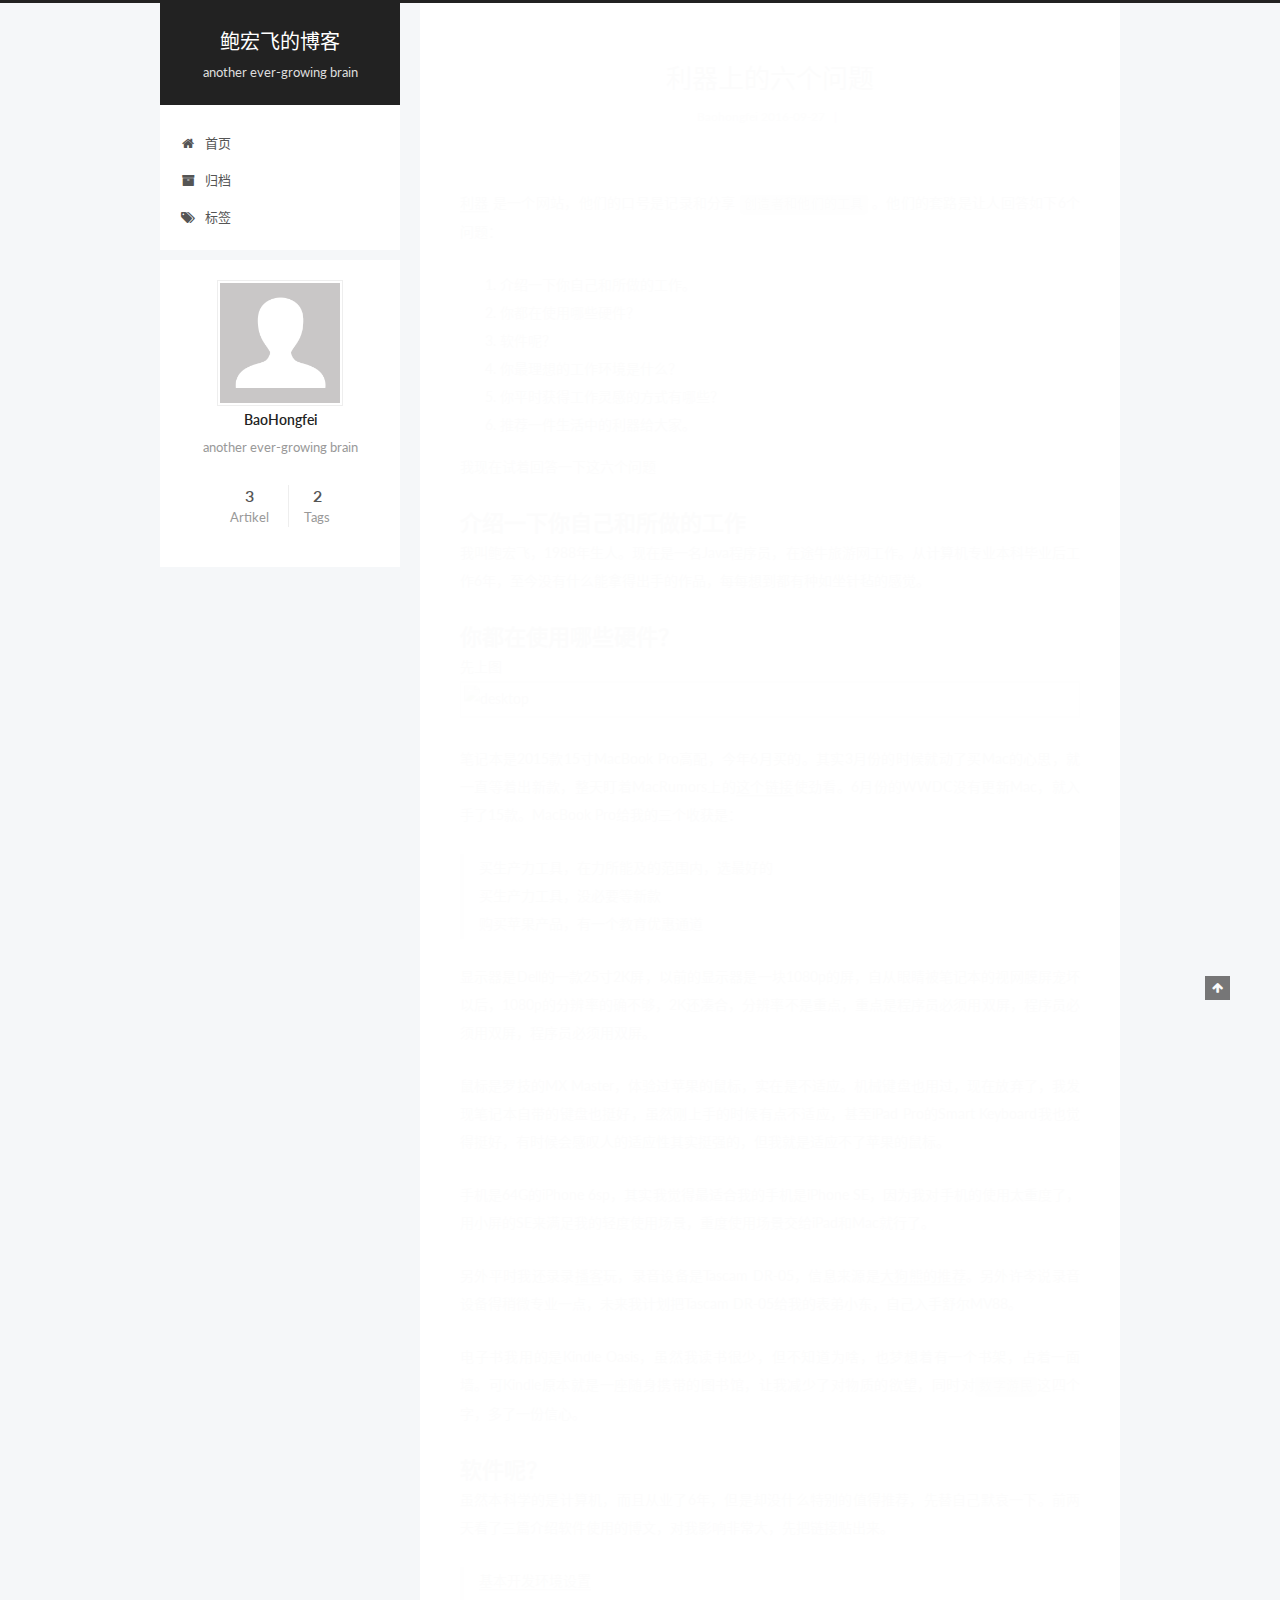
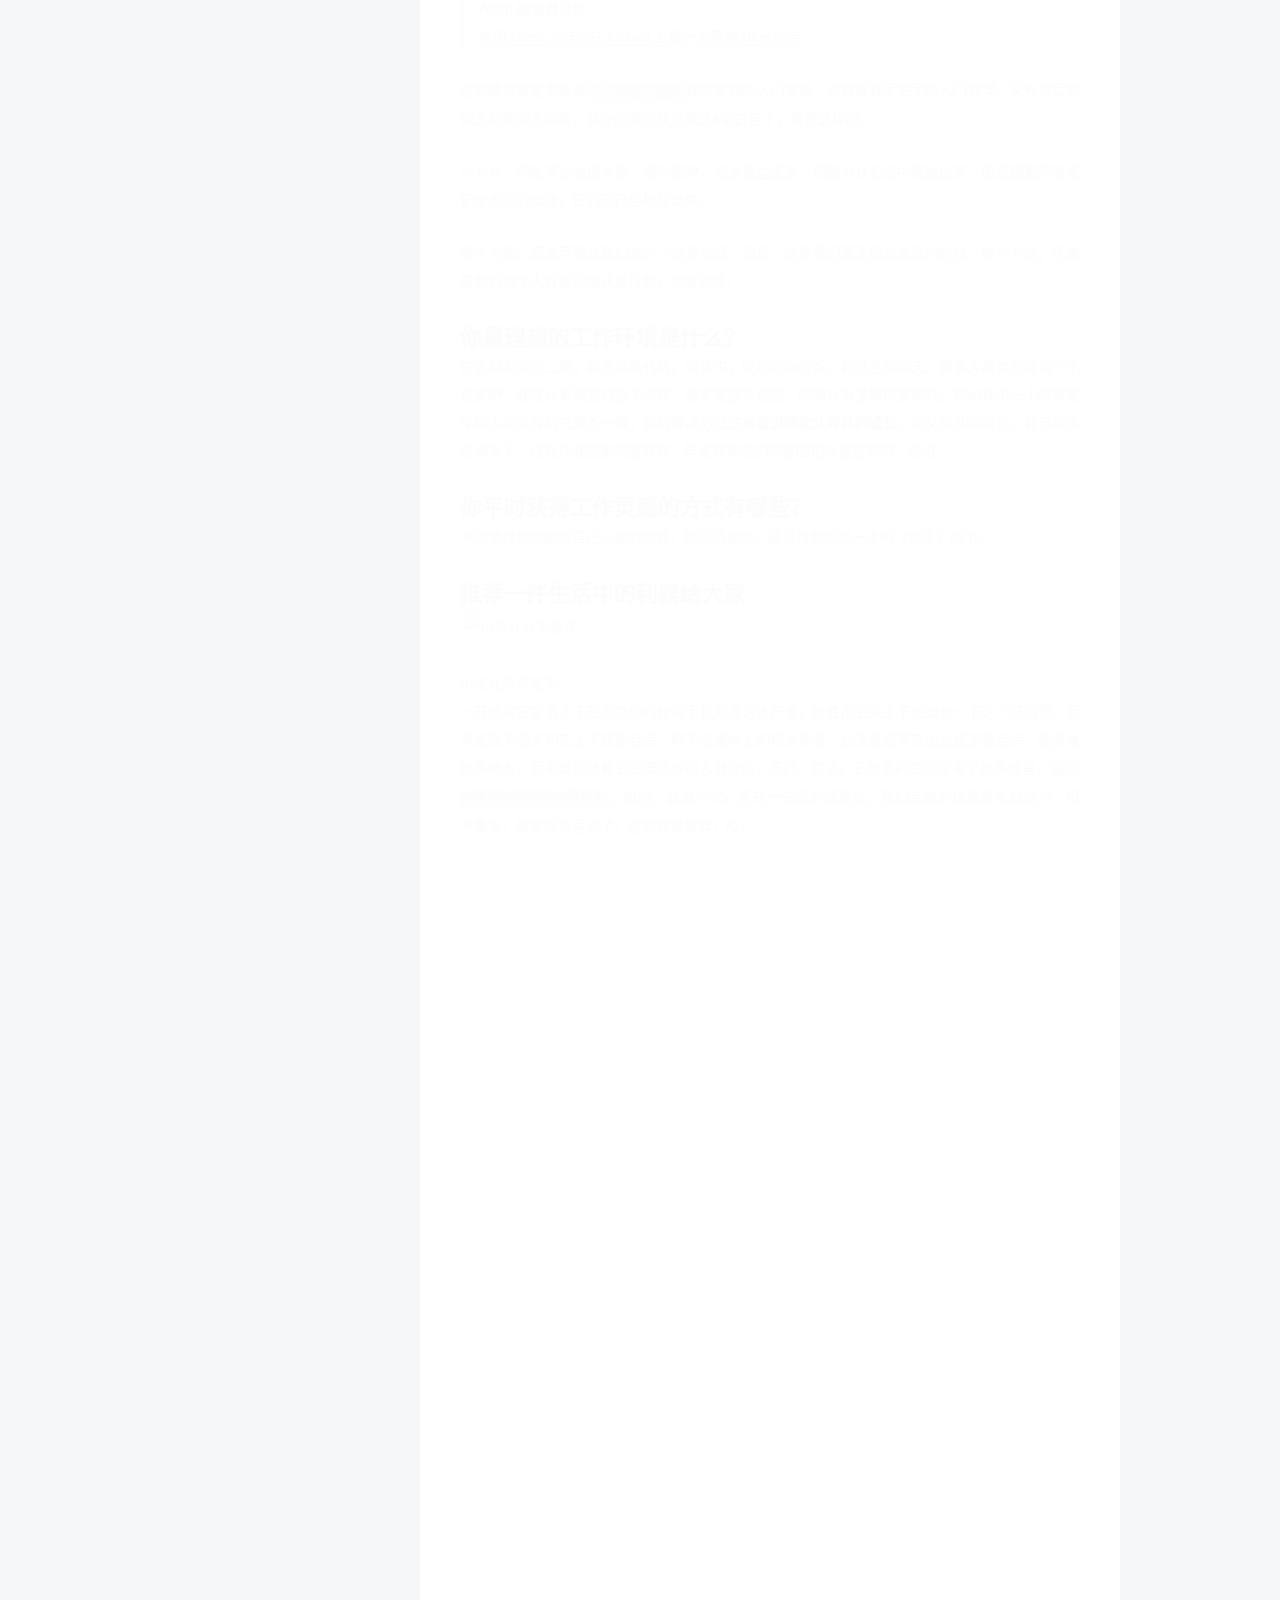
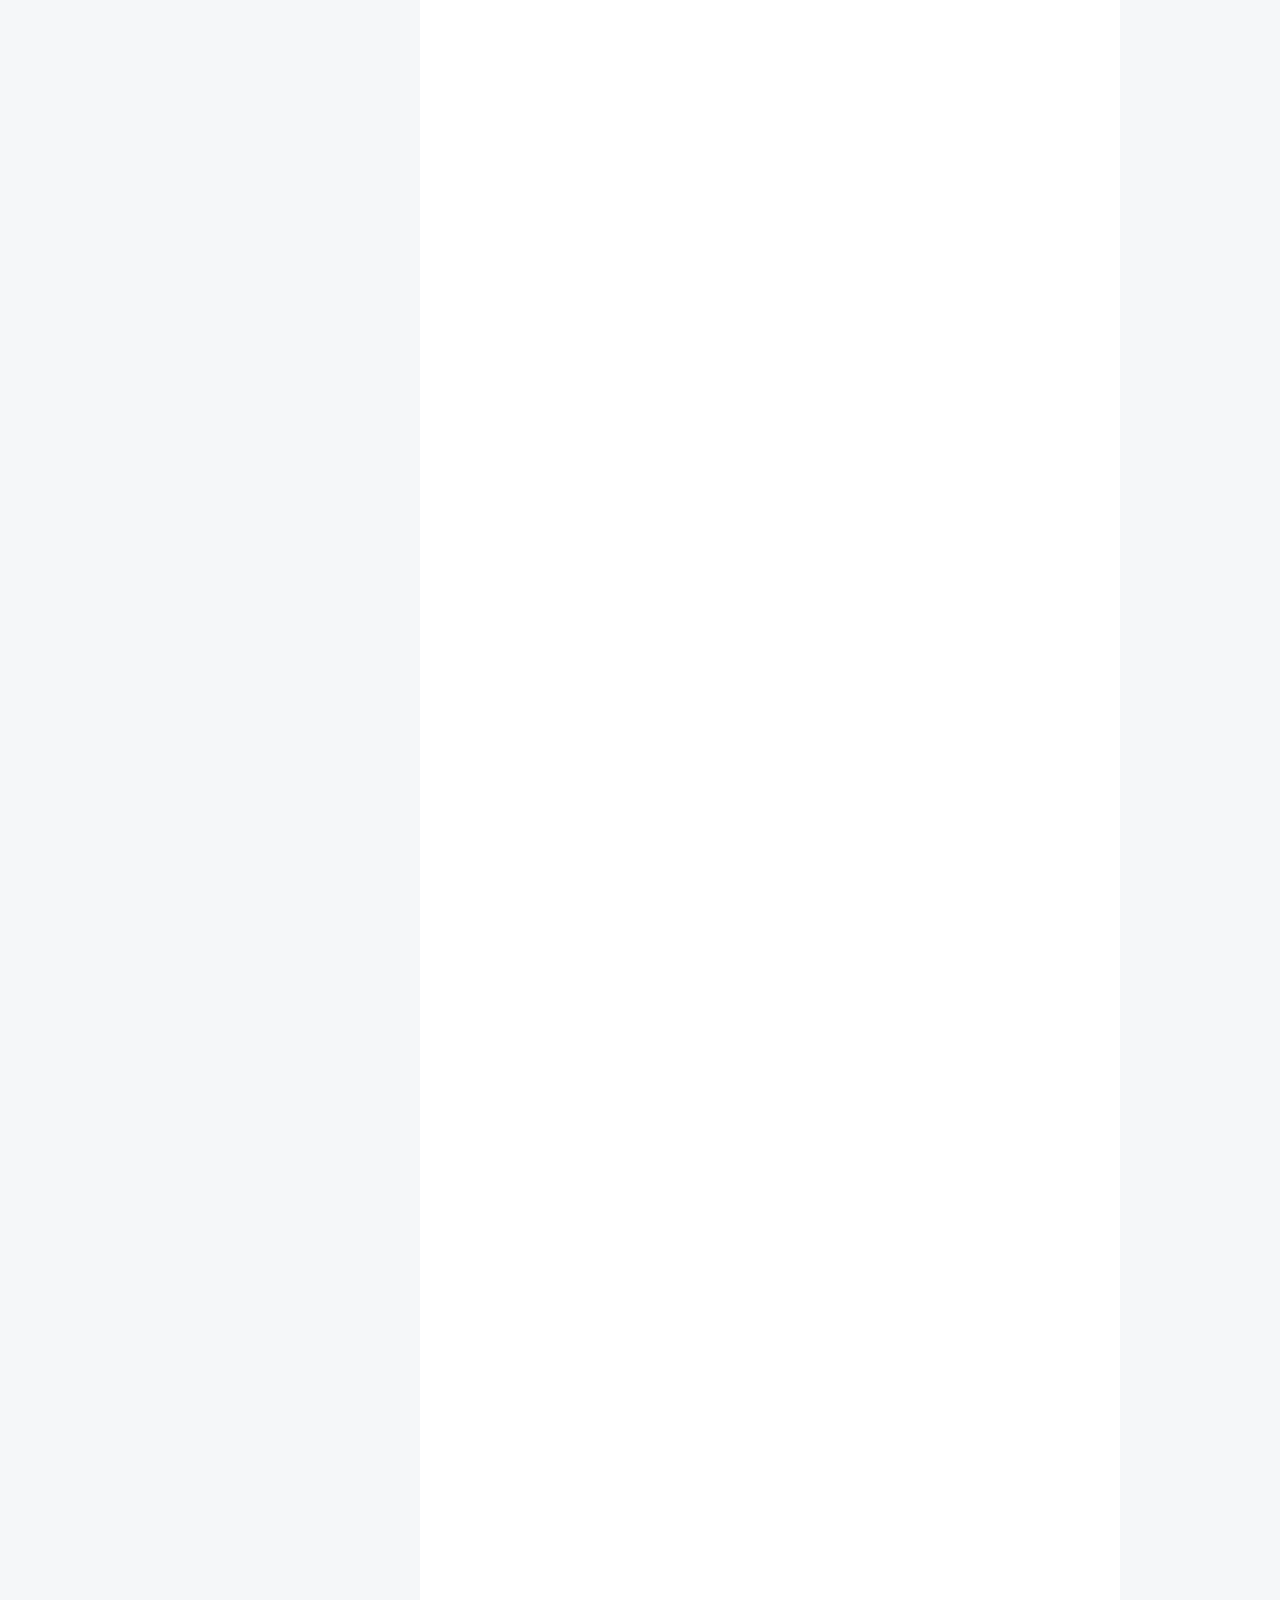
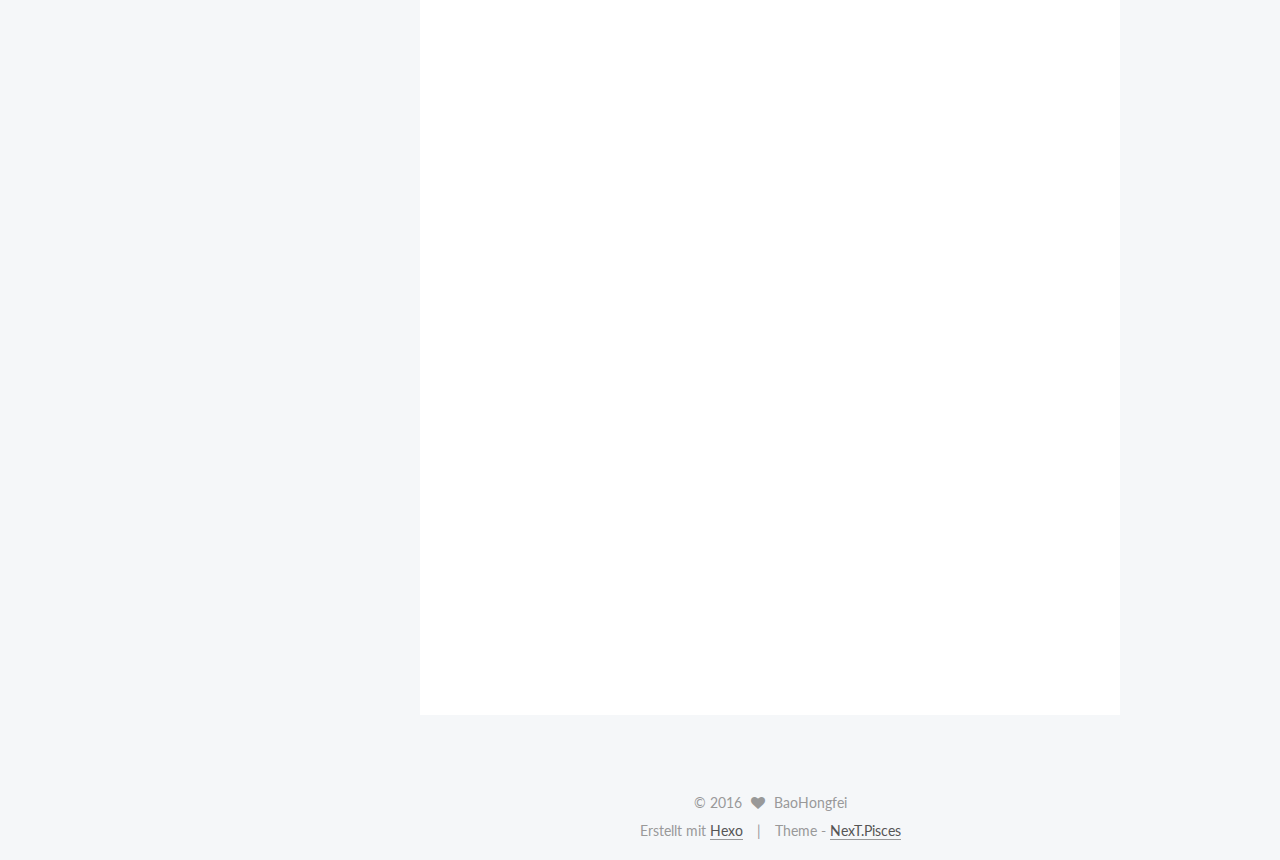
==== index.html @ 616fae62 "Site updated: 2016-09-28 10:03:57" ====
<!doctype html>



  


<html class="theme-next pisces use-motion">
<head>
  <meta charset="UTF-8"/>
<meta http-equiv="X-UA-Compatible" content="IE=edge,chrome=1" />
<meta name="viewport" content="width=device-width, initial-scale=1, maximum-scale=1"/>



<meta http-equiv="Cache-Control" content="no-transform" />
<meta http-equiv="Cache-Control" content="no-siteapp" />












  
  
  <link href="/vendors/fancybox/source/jquery.fancybox.css?v=2.1.5" rel="stylesheet" type="text/css" />




  
  
  
  

  
    
    
  

  

  

  

  

  
    
    
    <link href="//fonts.googleapis.com/css?family=Lato:300,300italic,400,400italic,700,700italic&subset=latin,latin-ext" rel="stylesheet" type="text/css">
  






<link href="/vendors/font-awesome/css/font-awesome.min.css?v=4.4.0" rel="stylesheet" type="text/css" />

<link href="/css/main.css?v=5.0.1" rel="stylesheet" type="text/css" />


  <meta name="keywords" content="Hexo, NexT" />








  <link rel="shortcut icon" type="image/x-icon" href="/favicon.ico?v=5.0.1" />






<meta name="description" content="another ever-growing brain">
<meta property="og:type" content="website">
<meta property="og:title" content="鲍宏飞的博客">
<meta property="og:url" content="http://baohongfei.com/index.html">
<meta property="og:site_name" content="鲍宏飞的博客">
<meta property="og:description" content="another ever-growing brain">
<meta name="twitter:card" content="summary">
<meta name="twitter:title" content="鲍宏飞的博客">
<meta name="twitter:description" content="another ever-growing brain">



<script type="text/javascript" id="hexo.configuration">
  var NexT = window.NexT || {};
  var CONFIG = {
    scheme: 'Pisces',
    sidebar: {"position":"left","display":"post"},
    fancybox: true,
    motion: true,
    duoshuo: {
      userId: 0,
      author: 'Author'
    }
  };
</script>




  <link rel="canonical" href="http://baohongfei.com/"/>

  <title> 鲍宏飞的博客 - another ever-growing brain  </title>
</head>

<body itemscope itemtype="http://schema.org/WebPage" lang="zh-CN">

  










  
  
    
  

  <div class="container one-collumn sidebar-position-left 
   page-home 
 ">
    <div class="headband"></div>

    <header id="header" class="header" itemscope itemtype="http://schema.org/WPHeader">
      <div class="header-inner"><div class="site-meta ">
  

  <div class="custom-logo-site-title">
    <a href="/"  class="brand" rel="start">
      <span class="logo-line-before"><i></i></span>
      <span class="site-title">鲍宏飞的博客</span>
      <span class="logo-line-after"><i></i></span>
    </a>
  </div>
  <p class="site-subtitle">another ever-growing brain</p>
</div>

<div class="site-nav-toggle">
  <button>
    <span class="btn-bar"></span>
    <span class="btn-bar"></span>
    <span class="btn-bar"></span>
  </button>
</div>

<nav class="site-nav">
  

  
    <ul id="menu" class="menu">
      
        
        <li class="menu-item menu-item-home">
          <a href="/" rel="section">
            
              <i class="menu-item-icon fa fa-fw fa-home"></i> <br />
            
            首页
          </a>
        </li>
      
        
        <li class="menu-item menu-item-archives">
          <a href="/archives" rel="section">
            
              <i class="menu-item-icon fa fa-fw fa-archive"></i> <br />
            
            归档
          </a>
        </li>
      
        
        <li class="menu-item menu-item-tags">
          <a href="/tags" rel="section">
            
              <i class="menu-item-icon fa fa-fw fa-tags"></i> <br />
            
            标签
          </a>
        </li>
      

      
    </ul>
  

  
</nav>

 </div>
    </header>

    <main id="main" class="main">
      <div class="main-inner">
        <div class="content-wrap">
          <div id="content" class="content">
            
  <section id="posts" class="posts-expand">
    
      

  
  

  
  
  

  <article class="post post-type-normal " itemscope itemtype="http://schema.org/Article">

    
      <header class="post-header">

        
        
          <h1 class="post-title" itemprop="name headline">
            
            
              
                
                <a class="post-title-link" href="/2016/09/27/liqi/" itemprop="url">
                  利器上的六个问题
                </a>
              
            
          </h1>
        

        <div class="post-meta">
          <span class="post-time">
            <span class="post-meta-item-icon">
              <i class="fa fa-calendar-o"></i>
            </span>
            <span class="post-meta-item-text">Baohongfei</span>
            <time itemprop="dateCreated" datetime="2016-09-27T11:28:55+08:00" content="2016-09-27">
              2016-09-27
            </time>
          </span>

          

          
            
              <span class="post-comments-count">
                &nbsp; | &nbsp;
                <a href="/2016/09/27/liqi/#comments" itemprop="discussionUrl">
                  <span class="post-comments-count disqus-comment-count" data-disqus-identifier="2016/09/27/liqi/" itemprop="commentsCount"></span>
                </a>
              </span>
            
          

          

          
          

          
        </div>
      </header>
    


    <div class="post-body" itemprop="articleBody">

      
      

      
        
          
            <p><a href="liqi.io">利器</a> 是一个网站，他们的口号是记录和分享 <code>创造者和他们的工具</code> 。他们的套路是让人回答如下6个问题：</p>
<ol>
<li>介绍一下你自己和所做的工作。</li>
<li>你都在使用哪些硬件？</li>
<li>软件呢？</li>
<li>你最理想的工作环境是什么？</li>
<li>你平时获得工作灵感的方式有哪些？</li>
<li>推荐一件生活中的利器给大家。</li>
</ol>
<p>我现在试着回答一下这六个问题</p>
<h1 id="介绍一下你自己和所做的工作"><a href="#介绍一下你自己和所做的工作" class="headerlink" title="介绍一下你自己和所做的工作"></a>介绍一下你自己和所做的工作</h1><p>我叫鲍宏飞，1988年生人。现在是一名Java程序员，在途牛旅游网工作。从计算机专业本科毕业后工作6年，至今没有什么能拿得出手的作品，每每想到都有种如坐针毡的感觉。</p>
<h1 id="你都在使用哪些硬件？"><a href="#你都在使用哪些硬件？" class="headerlink" title="你都在使用哪些硬件？"></a>你都在使用哪些硬件？</h1><p>先上图<br><img src="http://7kttdd.com1.z0.glb.clouddn.com/liqi-desktop" alt="desktop"><br>笔记本是2015款15寸MacBook Pro高配，今年6月买的。其实3月份的时候就动了买Mac的心思，就一直等着出新款，整天盯着MacRumors上的<a href="http://buyersguide.macrumors.com/#Retina_MacBook_Pro" target="_blank" rel="external">这个链接</a>使劲看。6月份的WWDC没有更新Mac，就入手了15款。MacBook Pro给我的三个收获是：</p>
<blockquote>
<p>买生产力工具，在力所能及的范围内，选最好的<br>买生产力工具，没必要等新款<br>购买苹果产品，有一个教育优惠通道</p>
</blockquote>
<p>显示器是Dell的一款25寸2K屏，以前的显示器是一块1080p的屏，自从眼睛被笔记本的视网膜屏宠坏以后，1080p的分辨率的确不够，2K还凑合，分辨率不是重点，重点是程序员必须用双屏，程序员必须用双屏，程序员必须用双屏。</p>
<p>鼠标是罗技的MX Master，体验过苹果的鼠标，实在是不适应。机械键盘也用过，现在放弃了，我发现笔记本自带的键盘也挺好，虽然刚上手的时候有点不适应，甚至iPad Pro的Smart Keyboard我也觉得挺好，有时候会感叹人的适应性其实挺强的，但我就是适应不了苹果的鼠标。</p>
<p>手机是64G的iPhone 6sp，其实我觉得最适合我的手机是iPhone SE，因为我对手机的使用太重度了，用小屏的SE来满足我的轻度使用场景，重度使用场景交给iPad和Mac就行了。</p>
<p>另外平时我还录录<a href="http://www.ximalaya.com/3313014/album/2906349" target="_blank" rel="external">播客</a>玩，录音设备是Tascam DR-05，信息来源是<a href="http://www.beartalking.com/interview-with-liqi/" target="_blank" rel="external">大狗熊的推荐</a>。另外许岑说录音设备得稍微专业一点，未来我计划把Tascam DR-05给我的表弟小东，自己入手舒尔MV88。</p>
<p>电子书我用的是Kindle Oasis，虽然我读书很少，但不知道为啥，也梦想着有一个书架，占着一面墙。可Kindle原本就是一座随身携带的图书馆，让我减少了对物质的欲望，同时对<code>数字游民</code>这四个字，多了一份信心。</p>
<h1 id="软件呢？"><a href="#软件呢？" class="headerlink" title="软件呢？"></a>软件呢？</h1><p>虽然本科学的是计算机，而且从业了6年，但是却没什么特别的值得推荐，先替自己默哀一下。前两天看了三篇介绍软件使用的博文，对我影响非常大，先把链接贴出来。</p>
<blockquote>
<p><a href="http://xiaolai.li/2016/06/16/makecs-basic-dev-env-settup/" target="_blank" rel="external">基本开发环境设置</a><br><a href="http://xiaolai.li/2016/06/17/makecs-atom-advanced/" target="_blank" rel="external">Atom 编辑器进阶</a><br><a href="http://xiaolai.li/2016/06/22/makecs-build-a-blog-with-hexo-on-github/" target="_blank" rel="external">使用 Hexo 为自己在 Github 上建一个静态 Blog 站点</a></p>
</blockquote>
<p>这两篇文章是李笑来<code>人人都是工程师</code>理念实践的入门文章，内容既有手把手的入门教学，又有背后的理念原则深入剖析，读完的感受就是我这6年白活了，真是这样的。</p>
<p>对对对，印象笔记也很重要，随时随地，记录身边点滴，把脑力从记忆中解放出来，而且随着印象笔记里内容的增加，它们自己会相互发酵。</p>
<p>硬件方面，感谢苹果让我们减少了很多选择，而且，这是我们离王思聪最近的时候。软件方便，还需要我们每个人有意识地认真打磨，刻意训练。</p>
<h1 id="你最理想的工作环境是什么？"><a href="#你最理想的工作环境是什么？" class="headerlink" title="你最理想的工作环境是什么？"></a>你最理想的工作环境是什么？</h1><p>在农村老家的二楼，每天敲敲代码，读读书，吃妈妈做的饭，和爸爸聊聊天。很多人都会觉得这个不现实吧，我很认真地想过这个问题，要实现这个理想，的确有很多障碍要跨过。例如其中一个障碍是年轻人和父母的三观不一致，我的解决方法是<strong>有意识地和父母共同成长</strong>。和父母共同成长，我已经实践两年了，过程比我想象的要容易，毕竟我和他们的基因相似度挺高的，哈哈。</p>
<h1 id="你平时获得工作灵感的方式有哪些？"><a href="#你平时获得工作灵感的方式有哪些？" class="headerlink" title="你平时获得工作灵感的方式有哪些？"></a>你平时获得工作灵感的方式有哪些？</h1><p>不停地找到能刷新自己三观的内容，然后消化他。最近找到的是一本叫<a href="https://b.xinshengdaxue.com/" target="_blank" rel="external">《新生》</a>的书。</p>
<h1 id="推荐一件生活中的利器给大家"><a href="#推荐一件生活中的利器给大家" class="headerlink" title="推荐一件生活中的利器给大家"></a>推荐一件生活中的利器给大家</h1><p><img src="http://7kttdd.com1.z0.glb.clouddn.com/liqi-scooter.jpeg" alt="小米九号平衡车"></p>
<p>小米九号平衡车:<br>一开始买它是我上下班走路的时候看手机的恶习太严重，想着用它来上下班改善一下这个坏习惯。后来发现下雨天用它上下班更合适，鞋不会被地上的积水弄湿，后来发现带它出去旅游很合适，能多看很多地方，后来发现骑着它拍摄跑步的人很合适，不抖。总之，它给我的生活带来了很多惊喜。<code>永远相信美好的事情即将发生</code>，哈哈，这很小米。还有一句话必须要说，我们走路的场景原本就很少，用平衡车，就更没法运动了，这很容易发胖，哎。</p>

          
        
      
    </div>

    <div>
      
    </div>

    <div>
      
    </div>

    <footer class="post-footer">
      

      

      
      
        <div class="post-eof"></div>
      
    </footer>
  </article>


    
      

  
  

  
  
  

  <article class="post post-type-normal " itemscope itemtype="http://schema.org/Article">

    
      <header class="post-header">

        
        
          <h1 class="post-title" itemprop="name headline">
            
            
              
                
                <a class="post-title-link" href="/2016/09/27/my-blogroll/" itemprop="url">
                  我的友情链接
                </a>
              
            
          </h1>
        

        <div class="post-meta">
          <span class="post-time">
            <span class="post-meta-item-icon">
              <i class="fa fa-calendar-o"></i>
            </span>
            <span class="post-meta-item-text">Baohongfei</span>
            <time itemprop="dateCreated" datetime="2016-09-27T11:07:59+08:00" content="2016-09-27">
              2016-09-27
            </time>
          </span>

          

          
            
              <span class="post-comments-count">
                &nbsp; | &nbsp;
                <a href="/2016/09/27/my-blogroll/#comments" itemprop="discussionUrl">
                  <span class="post-comments-count disqus-comment-count" data-disqus-identifier="2016/09/27/my-blogroll/" itemprop="commentsCount"></span>
                </a>
              </span>
            
          

          

          
          

          
        </div>
      </header>
    


    <div class="post-body" itemprop="articleBody">

      
      

      
        
          
            <h1 id="少爷"><a href="#少爷" class="headerlink" title="少爷"></a>少爷</h1><ul>
<li><a href="http://fantasy.codes/" target="_blank" rel="external">少爷的主站</a></li>
<li><a href="http://blog.fantasy.codes/" target="_blank" rel="external">少爷的博客</a></li>
<li><a href="https://github.com/SFantasy" target="_blank" rel="external">少爷的Github</a></li>
<li><a href="http://weibo.com/shaofantasy" target="_blank" rel="external">少爷的微博</a></li>
<li><a href="https://www.facebook.com/fantasyShao" target="_blank" rel="external">少爷的FB</a></li>
<li><a href="https://twitter.com/ForFantasy" target="_blank" rel="external">少爷的Twitter</a></li>
<li><a href="https://www.instagram.com/fantasyshao/" target="_blank" rel="external">少爷的instagram</a></li>
<li><a href="https://zhuanlan.zhihu.com/fantasy-land" target="_blank" rel="external">少爷的知乎专栏</a></li>
<li><a href="http://www.jianshu.com/users/7YqELy/latest_articles" target="_blank" rel="external">少爷的简书</a></li>
<li><a href="http://photo.fantasy.codes/" target="_blank" rel="external">少爷的LOFTER</a></li>
<li><a href="https://spaces.google.com/space/340614797" target="_blank" rel="external">少爷的Google Space</a></li>
</ul>
<h1 id="认识的人"><a href="#认识的人" class="headerlink" title="认识的人"></a>认识的人</h1><ul>
<li><a href="http://fengshenwu.com/blog/" target="_blank" rel="external">专注海量数据</a></li>
<li><a href="http://qqbuby.github.io/" target="_blank" rel="external">小强的博客</a></li>
</ul>
<h1 id="李笑来"><a href="#李笑来" class="headerlink" title="李笑来"></a>李笑来</h1><ul>
<li><a href="http://xiaolai.li/" target="_blank" rel="external">http://xiaolai.li/</a></li>
<li><a href="http://b.xinshengdaxue.com/" target="_blank" rel="external">新生</a></li>
<li><a href="http://fullstack.xinshengdaxue.com/" target="_blank" rel="external">新生大学软件学院</a></li>
</ul>
<h1 id="牛人"><a href="#牛人" class="headerlink" title="牛人"></a>牛人</h1><ul>
<li><a href="http://mindhacks.cn/" target="_blank" rel="external">刘未鹏 | MIND HACKS</a></li>
<li><a href="http://www.catb.org/esr/" target="_blank" rel="external">Eric S. Raymond’s Home Page</a></li>
<li><a href="http://www.yinwang.org/" target="_blank" rel="external">当然我在扯淡</a></li>
<li><a href="https://yinwang0.wordpress.com/" target="_blank" rel="external">Surely I Am Joking</a></li>
<li><a href="http://www.yinwang.org/tweet.html" target="_blank" rel="external">王垠的tweet</a></li>
<li><a href="http://www.jianshu.com/users/b1dd2b2c87a8/latest_articles" target="_blank" rel="external">王垠的简书</a></li>
<li><a href="http://www.ruanyifeng.com/home.html" target="_blank" rel="external">阮一峰的个人网站</a></li>
<li><a href="http://blog.codingnow.com/" target="_blank" rel="external">云风的 BLOG</a></li>
<li><a href="http://coolshell.cn/" target="_blank" rel="external">酷壳 – CoolShell.cn</a></li>
<li><a href="https://www.byvoid.com/" target="_blank" rel="external">BYVoid</a></li>
<li><a href="http://cnfeat.com/" target="_blank" rel="external">读立写生</a></li>
<li><a href="http://www.matrix67.com/blog/" target="_blank" rel="external">Matrix67: The Aha Moments</a></li>
<li><a href="http://blog.devep.net/virushuo/" target="_blank" rel="external">霍炬的网络日志</a></li>
<li><a href="http://www.williamlong.info/" target="_blank" rel="external">月光博客</a></li>
<li><a href="http://wuchong.me/" target="_blank" rel="external">Jark’s Blog</a></li>
<li><a href="https://zhuanlan.zhihu.com/sangwf" target="_blank" rel="external">瓦利哥的机器岁月</a></li>
<li><a href="https://blog.codinghorror.com/" target="_blank" rel="external">Coding Horror</a></li>
</ul>
<h1 id="社区"><a href="#社区" class="headerlink" title="社区"></a>社区</h1><ul>
<li><a href="http://www.v2ex.com/" target="_blank" rel="external">V2EX</a></li>
<li><a href="http://ourcoders.com/home/" target="_blank" rel="external">OurCoders</a></li>
<li><a href="http://jm.taobao.org/" target="_blank" rel="external">阿里中间件团队博客</a></li>
<li><a href="http://ifeve.com/" target="_blank" rel="external">并发编程网</a></li>
<li><a href="http://cocode.cc/" target="_blank" rel="external">CoCode</a></li>
</ul>
<h1 id="一般牛"><a href="#一般牛" class="headerlink" title="一般牛"></a>一般牛</h1><ul>
<li><a href="http://www.lizherui.com/" target="_blank" rel="external">lizherui的程序世界</a></li>
<li><a href="http://www.liuhuafeng.me/" target="_blank" rel="external">华峰的思考</a></li>
<li><a href="http://blog.devtang.com/" target="_blank" rel="external">唐巧的技术博客</a></li>
<li><a href="http://www.jeffjade.com/" target="_blank" rel="external">一个前端</a></li>
<li><a href="http://zhiqiang.org/blog/" target="_blank" rel="external">阅微堂</a></li>
<li><a href="http://edi.wang/" target="_blank" rel="external">edi.wang</a></li>
</ul>

          
        
      
    </div>

    <div>
      
    </div>

    <div>
      
    </div>

    <footer class="post-footer">
      

      

      
      
        <div class="post-eof"></div>
      
    </footer>
  </article>


    
      

  
  

  
  
  

  <article class="post post-type-normal " itemscope itemtype="http://schema.org/Article">

    
      <header class="post-header">

        
        
          <h1 class="post-title" itemprop="name headline">
            
            
              
                
                <a class="post-title-link" href="/2016/09/24/hello-world/" itemprop="url">
                  Hello World
                </a>
              
            
          </h1>
        

        <div class="post-meta">
          <span class="post-time">
            <span class="post-meta-item-icon">
              <i class="fa fa-calendar-o"></i>
            </span>
            <span class="post-meta-item-text">Baohongfei</span>
            <time itemprop="dateCreated" datetime="2016-09-24T00:00:00+08:00" content="2016-09-24">
              2016-09-24
            </time>
          </span>

          

          
            
              <span class="post-comments-count">
                &nbsp; | &nbsp;
                <a href="/2016/09/24/hello-world/#comments" itemprop="discussionUrl">
                  <span class="post-comments-count disqus-comment-count" data-disqus-identifier="2016/09/24/hello-world/" itemprop="commentsCount"></span>
                </a>
              </span>
            
          

          

          
          

          
        </div>
      </header>
    


    <div class="post-body" itemprop="articleBody">

      
      

      
        
          
            <p>Welcome to <a href="https://hexo.io/" target="_blank" rel="external">Hexo</a>! This is your very first post. Check <a href="https://hexo.io/docs/" target="_blank" rel="external">documentation</a> for more info. If you get any problems when using Hexo, you can find the answer in <a href="https://hexo.io/docs/troubleshooting.html" target="_blank" rel="external">troubleshooting</a> or you can ask me on <a href="https://github.com/hexojs/hexo/issues" target="_blank" rel="external">GitHub</a>.</p>
<h2 id="Quick-Start"><a href="#Quick-Start" class="headerlink" title="Quick Start"></a>Quick Start</h2><h3 id="Create-a-new-post"><a href="#Create-a-new-post" class="headerlink" title="Create a new post"></a>Create a new post</h3><figure class="highlight bash"><table><tr><td class="gutter"><pre><div class="line">1</div></pre></td><td class="code"><pre><div class="line">$ hexo new <span class="string">"My New Post"</span></div></pre></td></tr></table></figure>
<p>More info: <a href="https://hexo.io/docs/writing.html" target="_blank" rel="external">Writing</a></p>
<h3 id="Run-server"><a href="#Run-server" class="headerlink" title="Run server"></a>Run server</h3><figure class="highlight bash"><table><tr><td class="gutter"><pre><div class="line">1</div></pre></td><td class="code"><pre><div class="line">$ hexo server</div></pre></td></tr></table></figure>
<p>More info: <a href="https://hexo.io/docs/server.html" target="_blank" rel="external">Server</a></p>
<h3 id="Generate-static-files"><a href="#Generate-static-files" class="headerlink" title="Generate static files"></a>Generate static files</h3><figure class="highlight bash"><table><tr><td class="gutter"><pre><div class="line">1</div></pre></td><td class="code"><pre><div class="line">$ hexo generate</div></pre></td></tr></table></figure>
<p>More info: <a href="https://hexo.io/docs/generating.html" target="_blank" rel="external">Generating</a></p>
<h3 id="Deploy-to-remote-sites"><a href="#Deploy-to-remote-sites" class="headerlink" title="Deploy to remote sites"></a>Deploy to remote sites</h3><figure class="highlight bash"><table><tr><td class="gutter"><pre><div class="line">1</div></pre></td><td class="code"><pre><div class="line">$ hexo deploy</div></pre></td></tr></table></figure>
<p>More info: <a href="https://hexo.io/docs/deployment.html" target="_blank" rel="external">Deployment</a></p>

          
        
      
    </div>

    <div>
      
    </div>

    <div>
      
    </div>

    <footer class="post-footer">
      

      

      
      
        <div class="post-eof"></div>
      
    </footer>
  </article>


    
  </section>

  


          </div>
          


          

        </div>
        
          
  
  <div class="sidebar-toggle">
    <div class="sidebar-toggle-line-wrap">
      <span class="sidebar-toggle-line sidebar-toggle-line-first"></span>
      <span class="sidebar-toggle-line sidebar-toggle-line-middle"></span>
      <span class="sidebar-toggle-line sidebar-toggle-line-last"></span>
    </div>
  </div>

  <aside id="sidebar" class="sidebar">
    <div class="sidebar-inner">

      

      

      <section class="site-overview sidebar-panel  sidebar-panel-active ">
        <div class="site-author motion-element" itemprop="author" itemscope itemtype="http://schema.org/Person">
          <img class="site-author-image" itemprop="image"
               src="/images/avatar.gif"
               alt="BaoHongfei" />
          <p class="site-author-name" itemprop="name">BaoHongfei</p>
          <p class="site-description motion-element" itemprop="description">another ever-growing brain</p>
        </div>
        <nav class="site-state motion-element">
          <div class="site-state-item site-state-posts">
            <a href="/archives">
              <span class="site-state-item-count">3</span>
              <span class="site-state-item-name">Artikel</span>
            </a>
          </div>

          

          
            <div class="site-state-item site-state-tags">
              <a href="/tags">
                <span class="site-state-item-count">2</span>
                <span class="site-state-item-name">Tags</span>
              </a>
            </div>
          

        </nav>

        

        <div class="links-of-author motion-element">
          
        </div>

        
        

        
        

      </section>

      

    </div>
  </aside>


        
      </div>
    </main>

    <footer id="footer" class="footer">
      <div class="footer-inner">
        <div class="copyright" >
  
  &copy; 
  <span itemprop="copyrightYear">2016</span>
  <span class="with-love">
    <i class="fa fa-heart"></i>
  </span>
  <span class="author" itemprop="copyrightHolder">BaoHongfei</span>
</div>

<div class="powered-by">
  Erstellt mit  <a class="theme-link" href="https://hexo.io">Hexo</a>
</div>

<div class="theme-info">
  Theme -
  <a class="theme-link" href="https://github.com/iissnan/hexo-theme-next">
    NexT.Pisces
  </a>
</div>

        

        
      </div>
    </footer>

    <div class="back-to-top">
      <i class="fa fa-arrow-up"></i>
    </div>
  </div>

  

<script type="text/javascript">
  if (Object.prototype.toString.call(window.Promise) !== '[object Function]') {
    window.Promise = null;
  }
</script>









  



  
  <script type="text/javascript" src="/vendors/jquery/index.js?v=2.1.3"></script>

  
  <script type="text/javascript" src="/vendors/fastclick/lib/fastclick.min.js?v=1.0.6"></script>

  
  <script type="text/javascript" src="/vendors/jquery_lazyload/jquery.lazyload.js?v=1.9.7"></script>

  
  <script type="text/javascript" src="/vendors/velocity/velocity.min.js?v=1.2.1"></script>

  
  <script type="text/javascript" src="/vendors/velocity/velocity.ui.min.js?v=1.2.1"></script>

  
  <script type="text/javascript" src="/vendors/fancybox/source/jquery.fancybox.pack.js?v=2.1.5"></script>


  


  <script type="text/javascript" src="/js/src/utils.js?v=5.0.1"></script>

  <script type="text/javascript" src="/js/src/motion.js?v=5.0.1"></script>



  
  


  <script type="text/javascript" src="/js/src/affix.js?v=5.0.1"></script>

  <script type="text/javascript" src="/js/src/schemes/pisces.js?v=5.0.1"></script>



  

  


  <script type="text/javascript" src="/js/src/bootstrap.js?v=5.0.1"></script>



  



  

    <script type="text/javascript">
      var disqus_shortname = 'baohongfei';
      var disqus_identifier = 'index.html';
      var disqus_title = "";
      var disqus_url = '';

      function run_disqus_script(disqus_script){
        var dsq = document.createElement('script');
        dsq.type = 'text/javascript';
        dsq.async = true;
        dsq.src = '//' + disqus_shortname + '.disqus.com/' + disqus_script;
        (document.getElementsByTagName('head')[0] || document.getElementsByTagName('body')[0]).appendChild(dsq);
      }

      run_disqus_script('count.js');
      
    </script>
  




  
  

  

  

  

</body>
</html>
---- css/main.css ----
/* normalize.css v3.0.2 | MIT License | git.io/normalize */
html {
  font-family: sans-serif; /* 1 */
  -ms-text-size-adjust: 100%; /* 2 */
  -webkit-text-size-adjust: 100%; /* 2 */
}
body {
  margin: 0;
}
article,
aside,
details,
figcaption,
figure,
footer,
header,
hgroup,
main,
menu,
nav,
section,
summary {
  display: block;
}
audio,
canvas,
progress,
video {
  display: inline-block; /* 1 */
  vertical-align: baseline; /* 2 */
}
audio:not([controls]) {
  display: none;
  height: 0;
}
[hidden],
template {
  display: none;
}
a {
  background-color: transparent;
}
a:active,
a:hover {
  outline: 0;
}
abbr[title] {
  border-bottom: 1px dotted;
}
b,
strong {
  font-weight: bold;
}
dfn {
  font-style: italic;
}
h1 {
  font-size: 2em;
  margin: 0.67em 0;
}
mark {
  background: #ff0;
  color: #000;
}
small {
  font-size: 80%;
}
sub,
sup {
  font-size: 75%;
  line-height: 0;
  position: relative;
  vertical-align: baseline;
}
sup {
  top: -0.5em;
}
sub {
  bottom: -0.25em;
}
img {
  border: 0;
}
svg:not(:root) {
  overflow: hidden;
}
figure {
  margin: 1em 40px;
}
hr {
  -moz-box-sizing: content-box;
  box-sizing: content-box;
  height: 0;
}
pre {
  overflow: auto;
}
code,
kbd,
pre,
samp {
  font-family: monospace, monospace;
  font-size: 1em;
}
button,
input,
optgroup,
select,
textarea {
  color: inherit; /* 1 */
  font: inherit; /* 2 */
  margin: 0; /* 3 */
}
button {
  overflow: visible;
}
button,
select {
  text-transform: none;
}
button,
html input[type="button"],
input[type="reset"],
input[type="submit"] {
  -webkit-appearance: button; /* 2 */
  cursor: pointer; /* 3 */
}
button[disabled],
html input[disabled] {
  cursor: default;
}
button::-moz-focus-inner,
input::-moz-focus-inner {
  border: 0;
  padding: 0;
}
input {
  line-height: normal;
}
input[type="checkbox"],
input[type="radio"] {
  box-sizing: border-box; /* 1 */
  padding: 0; /* 2 */
}
input[type="number"]::-webkit-inner-spin-button,
input[type="number"]::-webkit-outer-spin-button {
  height: auto;
}
input[type="search"] {
  -webkit-appearance: textfield; /* 1 */
  -moz-box-sizing: content-box;
  -webkit-box-sizing: content-box; /* 2 */
  box-sizing: content-box;
}
input[type="search"]::-webkit-search-cancel-button,
input[type="search"]::-webkit-search-decoration {
  -webkit-appearance: none;
}
fieldset {
  border: 1px solid #c0c0c0;
  margin: 0 2px;
  padding: 0.35em 0.625em 0.75em;
}
legend {
  border: 0; /* 1 */
  padding: 0; /* 2 */
}
textarea {
  overflow: auto;
}
optgroup {
  font-weight: bold;
}
table {
  border-collapse: collapse;
  border-spacing: 0;
}
td,
th {
  padding: 0;
}
::selection {
  background: #262a30;
  color: #fff;
}
body {
  position: relative;
  font-family: 'Lato', "PingFang SC", "Microsoft YaHei", sans-serif;
  font-size: 14px;
  line-height: 2;
  color: #555;
  background: #fff;
}
@media (max-width: 767px) {
  body {
    padding-right: 0 !important;
  }
}
@media (min-width: 768px) and (max-width: 991px) {
  body {
    padding-right: 0 !important;
  }
}
@media (min-width: 1600px) {
  body {
    font-size: 16px;
  }
}
h1,
h2,
h3,
h4,
h5,
h6 {
  margin: 0;
  padding: 0;
  font-weight: bold;
  line-height: 1.5;
  font-family: 'Lato', "PingFang SC", "Microsoft YaHei", sans-serif;
}
h2,
h3,
h4,
h5,
h6 {
  margin: 20px 0 15px;
}
h1 {
  font-size: 22px;
}
@media (max-width: 767px) {
  h1 {
    font-size: 18px;
  }
}
h2 {
  font-size: 20px;
}
@media (max-width: 767px) {
  h2 {
    font-size: 16px;
  }
}
h3 {
  font-size: 18px;
}
@media (max-width: 767px) {
  h3 {
    font-size: 14px;
  }
}
h4 {
  font-size: 16px;
}
@media (max-width: 767px) {
  h4 {
    font-size: 12px;
  }
}
h5 {
  font-size: 14px;
}
@media (max-width: 767px) {
  h5 {
    font-size: 10px;
  }
}
h6 {
  font-size: 12px;
}
@media (max-width: 767px) {
  h6 {
    font-size: 8px;
  }
}
p {
  margin: 0 0 25px 0;
}
a {
  color: #555;
  text-decoration: none;
  border-bottom: 1px solid #999;
  word-wrap: break-word;
}
a:hover {
  color: #222;
  border-bottom-color: #222;
}
ul {
  list-style: none;
}
blockquote {
  margin: 0;
  padding: 0;
}
img {
  display: block;
  margin: auto;
  max-width: 100%;
  height: auto;
}
hr {
  margin: 40px 0;
  height: 3px;
  border: none;
  background-color: #ddd;
  background-image: repeating-linear-gradient(-45deg, #fff, #fff 4px, transparent 4px, transparent 8px);
}
blockquote {
  padding: 0 15px;
  color: #666;
  border-left: 4px solid #ddd;
}
blockquote cite::before {
  content: "-";
  padding: 0 5px;
}
dt {
  font-weight: 700;
}
dd {
  margin: 0;
  padding: 0;
}
.text-left {
  text-align: left;
}
.text-center {
  text-align: center;
}
.text-right {
  text-align: right;
}
.text-justify {
  text-align: justify;
}
.text-nowrap {
  white-space: nowrap;
}
.text-lowercase {
  text-transform: lowercase;
}
.text-uppercase {
  text-transform: uppercase;
}
.text-capitalize {
  text-transform: capitalize;
}
.center-block {
  display: block;
  margin-left: auto;
  margin-right: auto;
}
.clearfix:before,
.clearfix:after {
  content: " ";
  display: table;
}
.clearfix:after {
  clear: both;
}
.pullquote {
  width: 45%;
}
.pullquote.left {
  float: left;
  margin-left: 5px;
  margin-right: 10px;
}
.pullquote.right {
  float: right;
  margin-left: 10px;
  margin-right: 5px;
}
.affix.affix.affix {
  position: fixed;
}
.translation {
  margin-top: -20px;
  font-size: 14px;
  color: #999;
}
.scrollbar-measure {
  width: 100px;
  height: 100px;
  overflow: scroll;
  position: absolute;
  top: -9999px;
}
.use-motion .motion-element {
  opacity: 0;
}
#local-search-input {
  padding: 3px;
  border: none;
  text-indent: 14px;
  border-radius: 0;
  width: 140px;
  outline: none;
  border-bottom: 1px solid #999;
  background: inherit;
  opacity: 0.5;
}
#local-search-input:focus {
  opacity: 1;
}
.search-icon {
  position: absolute;
  top: 9px;
}
table {
  margin: 20px 0;
  width: 100%;
  border-collapse: collapse;
  border-spacing: 0;
  border: 1px solid #ddd;
  font-size: 14px;
  table-layout: fixed;
  word-wrap: break-all;
}
table>tbody>tr:nth-of-type(odd) {
  background-color: #f9f9f9;
}
table>tbody>tr:hover {
  background-color: #f5f5f5;
}
caption,
th,
td {
  padding: 8px;
  text-align: left;
  vertical-align: middle;
  font-weight: normal;
}
th,
td {
  border-bottom: 3px solid #ddd;
  border-right: 1px solid #eee;
}
th {
  padding-bottom: 10px;
  font-weight: 700;
}
td {
  border-bottom-width: 1px;
}
html,
body {
  height: 100%;
}
.container {
  position: relative;
  min-height: 100%;
}
.header-inner {
  margin: 0 auto;
  padding: 100px 0 70px;
  width: 700px;
}
@media (min-width: 1600px) {
  .container .header-inner {
    width: 900px;
  }
}
.main {
  padding-bottom: 150px;
}
.main-inner {
  margin: 0 auto;
  width: 700px;
}
@media (min-width: 1600px) {
  .container .main-inner {
    width: 900px;
  }
}
.footer {
  position: absolute;
  left: 0;
  bottom: 0;
  width: 100%;
  min-height: 50px;
}
.footer-inner {
  box-sizing: border-box;
  margin: 20px auto;
  width: 700px;
}
@media (min-width: 1600px) {
  .container .footer-inner {
    width: 900px;
  }
}
pre,
.highlight {
  overflow: auto;
  margin: 20px 0;
  padding: 15px;
  font-size: 13px;
  color: #4d4d4c;
  background: #f7f7f7;
  line-height: 1.6;
}
pre,
code {
  font-family: consolas, Menlo, "PingFang SC", "Microsoft YaHei", monospace;
}
code {
  padding: 2px 4px;
  word-break: break-all;
  color: #555;
  background: #eee;
  border-radius: 4px;
  font-size: 13px;
}
pre code {
  padding: 0;
  color: #4d4d4c;
  background: none;
  text-shadow: none;
}
.highlight pre {
  border: none;
  margin: 0;
  padding: 1px;
}
.highlight table {
  margin: 0;
  width: auto;
  border: none;
}
.highlight td {
  border: none;
  padding: 0;
}
.highlight figcaption {
  font-size: 1em;
  color: #4d4d4c;
  line-height: 1em;
  margin-bottom: 1em;
}
.highlight figcaption:before,
.highlight figcaption:after {
  content: " ";
  display: table;
}
.highlight figcaption:after {
  clear: both;
}
.highlight figcaption a {
  float: right;
  color: #4d4d4c;
}
.highlight figcaption a:hover {
  border-bottom-color: #4d4d4c;
}
.highlight .gutter pre {
  color: #666;
  text-align: right;
  padding-right: 20px;
}
.highlight .line {
  height: 20px;
}
.gist table {
  width: auto;
}
.gist table td {
  border: none;
}
pre .comment {
  color: #8e908c;
}
pre .variable,
pre .attribute,
pre .tag,
pre .regexp,
pre .ruby .constant,
pre .xml .tag .title,
pre .xml .pi,
pre .xml .doctype,
pre .html .doctype,
pre .css .id,
pre .css .class,
pre .css .pseudo {
  color: #c82829;
}
pre .number,
pre .preprocessor,
pre .built_in,
pre .literal,
pre .params,
pre .constant,
pre .command {
  color: #f5871f;
}
pre .ruby .class .title,
pre .css .rules .attribute,
pre .string,
pre .value,
pre .inheritance,
pre .header,
pre .ruby .symbol,
pre .xml .cdata,
pre .special,
pre .number,
pre .formula {
  color: #718c00;
}
pre .title,
pre .css .hexcolor {
  color: #3e999f;
}
pre .function,
pre .python .decorator,
pre .python .title,
pre .ruby .function .title,
pre .ruby .title .keyword,
pre .perl .sub,
pre .javascript .title,
pre .coffeescript .title {
  color: #4271ae;
}
pre .keyword,
pre .javascript .function {
  color: #8959a8;
}
.full-image.full-image.full-image {
  border: none;
  max-width: 100%;
  width: auto;
  margin: 20px auto;
}
@media (min-width: 992px) {
  .full-image.full-image.full-image {
    max-width: none;
    width: 126%;
    margin: 0 -13%;
  }
}
.blockquote-center,
.page-home .post-type-quote blockquote,
.page-post-detail .post-type-quote blockquote {
  position: relative;
  margin: 40px 0;
  padding: 0;
  border-left: none;
  text-align: center;
}
.blockquote-center::before,
.page-home .post-type-quote blockquote::before,
.page-post-detail .post-type-quote blockquote::before,
.blockquote-center::after,
.page-home .post-type-quote blockquote::after,
.page-post-detail .post-type-quote blockquote::after {
  position: absolute;
  content: ' ';
  display: block;
  width: 100%;
  height: 24px;
  opacity: 0.2;
  background-repeat: no-repeat;
  background-position: 0 -6px;
  background-size: 22px 22px;
}
.blockquote-center::before,
.page-home .post-type-quote blockquote::before,
.page-post-detail .post-type-quote blockquote::before {
  top: -20px;
  background-image: url("../images/quote-l.svg");
  border-top: 1px solid #ccc;
}
.blockquote-center::after,
.page-home .post-type-quote blockquote::after,
.page-post-detail .post-type-quote blockquote::after {
  bottom: -20px;
  background-image: url("../images/quote-r.svg");
  border-bottom: 1px solid #ccc;
  background-position: 100% 8px;
}
.blockquote-center p,
.page-home .post-type-quote blockquote p,
.page-post-detail .post-type-quote blockquote p,
.blockquote-center div,
.page-home .post-type-quote blockquote div,
.page-post-detail .post-type-quote blockquote div {
  text-align: center;
}
.post .post-body .group-picture img {
  box-sizing: border-box;
  padding: 0 3px;
  border: none;
}
.post .group-picture-row {
  overflow: hidden;
  margin-top: 6px;
}
.post .group-picture-row:first-child {
  margin-top: 0;
}
.post .group-picture-column {
  float: left;
}
.page-post-detail .post-body .group-picture-column {
  float: none;
  margin-top: 10px;
  width: auto !important;
}
.page-post-detail .post-body .group-picture-column img {
  margin: 0 auto;
}
.page-archive .group-picture-container {
  overflow: hidden;
}
.page-archive .group-picture-row {
  float: left;
}
.page-archive .group-picture-row:first-child {
  margin-top: 6px;
}
.page-archive .group-picture-column {
  max-width: 150px;
  max-height: 150px;
}
.btn {
  display: inline-block;
  padding: 0 20px;
  font-size: 14px;
  color: #fff;
  background: #222;
  border: 2px solid #555;
  text-decoration: none;
  border-radius: 0;
  transition-property: background-color;
  transition-duration: 0.2s;
  transition-timing-function: ease-in-out;
  transition-delay: 0s;
}
.btn:hover,
.post-more-link .btn:hover {
  border-color: #222;
  color: #fff;
  background: #222;
}
.btn-bar {
  display: block;
  width: 22px;
  height: 2px;
  background: #555;
  border-radius: 1px;
}
.btn-bar+.btn-bar {
  margin-top: 4px;
}
.pagination {
  margin: 120px 0 40px;
  text-align: center;
  border-top: 1px solid #eee;
}
.page-number-basic,
.pagination .prev,
.pagination .next,
.pagination .page-number,
.pagination .space {
  display: inline-block;
  position: relative;
  top: -1px;
  margin: 0 10px;
  padding: 0 10px;
  line-height: 30px;
}
@media (max-width: 767px) {
  .page-number-basic,
  .pagination .prev,
  .pagination .next,
  .pagination .page-number,
  .pagination .space {
    margin: 0 5px;
  }
}
.pagination .prev,
.pagination .next,
.pagination .page-number {
  border-bottom: 0;
  border-top: 1px solid #eee;
  transition-property: border-color;
  transition-duration: 0.2s;
  transition-timing-function: ease-in-out;
  transition-delay: 0s;
}
.pagination .prev:hover,
.pagination .next:hover,
.pagination .page-number:hover {
  border-top-color: #222;
}
.pagination .space {
  padding: 0;
  margin: 0;
}
.pagination .prev {
  margin-left: 0;
}
.pagination .next {
  margin-right: 0;
}
.pagination .page-number.current {
  color: #fff;
  background: #ccc;
  border-top-color: #ccc;
}
@media (max-width: 767px) {
  .pagination {
    border-top: none;
  }
  .pagination .prev,
  .pagination .next,
  .pagination .page-number {
    margin-bottom: 10px;
    border-top: 0;
    border-bottom: 1px solid #eee;
  }
  .pagination .prev:hover,
  .pagination .next:hover,
  .pagination .page-number:hover {
    border-bottom-color: #222;
  }
}
.comments {
  margin: 60px 20px 0;
}
.tag-cloud {
  text-align: center;
}
.tag-cloud a {
  display: inline-block;
  margin: 10px;
}
.back-to-top {
  box-sizing: border-box;
  position: fixed;
  bottom: -100px;
  right: 50px;
  z-index: 1050;
  padding: 0 6px;
  width: 25px;
  background: #222;
  font-size: 12px;
  opacity: 0.6;
  color: #fff;
  cursor: pointer;
  text-align: center;
  -webkit-transform: translateZ(0);
  transition-property: bottom;
  transition-duration: 0.2s;
  transition-timing-function: ease-in-out;
  transition-delay: 0s;
}
@media (max-width: 767px) {
  .back-to-top {
    display: none;
  }
}
@media (min-width: 768px) and (max-width: 991px) {
  .back-to-top {
    display: none;
  }
}
.back-to-top.back-to-top-on {
  bottom: 40px;
}
.header {
  background: #fff;
}
.header-inner {
  position: relative;
}
.headband {
  height: 3px;
  background: #222;
}
.site-meta {
  margin: 0;
  text-align: center;
}
@media (max-width: 767px) {
  .site-meta {
    text-align: center;
  }
}
.brand {
  position: relative;
  display: inline-block;
  padding: 0 40px;
  color: #fff;
  background: #222;
  border-bottom: none;
}
.brand:hover {
  color: #fff;
}
.logo {
  display: inline-block;
  margin-right: 5px;
  line-height: 36px;
  vertical-align: top;
}
.site-title {
  display: inline-block;
  vertical-align: top;
  line-height: 36px;
  font-size: 20px;
  font-weight: normal;
  font-family: 'Lato', "PingFang SC", "Microsoft YaHei", sans-serif;
}
.site-subtitle {
  margin-top: 10px;
  font-size: 13px;
  color: #ddd;
}
.use-motion .brand {
  opacity: 0;
}
.use-motion .logo,
.use-motion .site-title,
.use-motion .site-subtitle {
  opacity: 0;
  position: relative;
  top: -10px;
}
.site-nav-toggle {
  display: none;
  position: absolute;
  top: 10px;
  left: 10px;
}
@media (max-width: 767px) {
  .site-nav-toggle {
    display: block;
  }
}
.site-nav-toggle button {
  margin-top: 2px;
  padding: 9px 10px;
  background: transparent;
  border: none;
}
@media (max-width: 767px) {
  .site-nav {
    display: none;
    margin: 0 -10px;
    padding: 0 10px;
    clear: both;
    border-top: 1px solid #ddd;
  }
}
@media (min-width: 768px) and (max-width: 991px) {
  .site-nav {
    display: block !important;
  }
}
@media (min-width: 992px) {
  .site-nav {
    display: block !important;
  }
}
.menu {
  margin-top: 20px;
  padding-left: 0;
  text-align: center;
}
.menu .menu-item {
  display: inline-block;
  margin: 0 10px;
}
@media screen and (max-width: 767px) {
  .menu .menu-item {
    margin-top: 10px;
  }
}
.menu .menu-item a {
  display: block;
  font-size: 13px;
  text-transform: capitalize;
  line-height: inherit;
  border-bottom: 1px solid transparent;
  transition-property: border-color;
  transition-duration: 0.2s;
  transition-timing-function: ease-in-out;
  transition-delay: 0s;
}
.menu .menu-item a:hover,
.menu-item-active a {
  border-bottom-color: #222;
}
.menu .menu-item .fa {
  margin-right: 5px;
}
.use-motion .menu-item {
  opacity: 0;
}
.post-body {
  font-family: 'Lato', "PingFang SC", "Microsoft YaHei", sans-serif;
}
@media (max-width: 767px) {
  .post-body {
    word-break: break-word;
  }
}
.post-body .fancybox img {
  display: block !important;
  margin: 0 auto;
  cursor: pointer;
  cursor: zoom-in;
  cursor: -webkit-zoom-in;
}
.post-body .image-caption,
.post-body .figure .caption {
  margin: 10px auto 15px;
  text-align: center;
  font-size: 14px;
  color: #999;
  font-weight: bold;
  line-height: 1;
}
.post-sticky-flag {
  display: inline-block;
  font-size: 16px;
  -ms-transform: rotate(30deg);
  -webkit-transform: rotate(30deg);
  -moz-transform: rotate(30deg);
  -ms-transform: rotate(30deg);
  -o-transform: rotate(30deg);
  transform: rotate(30deg);
}
.posts-expand {
  padding-top: 40px;
}
@media (max-width: 767px) {
  .posts-expand {
    margin: 0 20px;
  }
  .post-body pre,
  .post-body .highlight {
    padding: 10px;
  }
  .post-body pre .gutter pre,
  .post-body .highlight .gutter pre {
    padding-right: 10px;
  }
}
@media (min-width: 992px) {
  .posts-expand .post-body {
    text-align: justify;
  }
}
.posts-expand .post-body h2,
.posts-expand .post-body h3,
.posts-expand .post-body h4,
.posts-expand .post-body h5,
.posts-expand .post-body h6 {
  padding-top: 10px;
}
.posts-expand .post-body h2 .header-anchor,
.posts-expand .post-body h3 .header-anchor,
.posts-expand .post-body h4 .header-anchor,
.posts-expand .post-body h5 .header-anchor,
.posts-expand .post-body h6 .header-anchor {
  float: right;
  margin-left: 10px;
  color: #ccc;
  border-bottom-style: none;
  visibility: hidden;
}
.posts-expand .post-body h2 .header-anchor:hover,
.posts-expand .post-body h3 .header-anchor:hover,
.posts-expand .post-body h4 .header-anchor:hover,
.posts-expand .post-body h5 .header-anchor:hover,
.posts-expand .post-body h6 .header-anchor:hover {
  color: inherit;
}
.posts-expand .post-body h2:hover .header-anchor,
.posts-expand .post-body h3:hover .header-anchor,
.posts-expand .post-body h4:hover .header-anchor,
.posts-expand .post-body h5:hover .header-anchor,
.posts-expand .post-body h6:hover .header-anchor {
  visibility: visible;
}
.posts-expand .post-body ul li {
  list-style: circle;
}
.posts-expand .post-body img {
  box-sizing: border-box;
  margin: auto;
  padding: 3px;
  border: 1px solid #ddd;
}
.posts-expand .fancybox img {
  margin: 0 auto;
}
@media (max-width: 767px) {
  .posts-collapse {
    margin: 0 20px;
  }
  .posts-collapse .post-title,
  .posts-collapse .post-meta {
    display: block;
    width: auto;
    text-align: left;
  }
}
.posts-collapse {
  position: relative;
  z-index: 1010;
  margin-left: 55px;
}
.posts-collapse::after {
  content: " ";
  position: absolute;
  top: 20px;
  left: 0;
  margin-left: -2px;
  width: 4px;
  height: 100%;
  background: #f5f5f5;
  z-index: -1;
}
@media (max-width: 767px) {
  .posts-collapse {
    margin: 0 20px;
  }
}
.posts-collapse .collection-title {
  position: relative;
  margin: 60px 0;
}
.posts-collapse .collection-title h2 {
  margin-left: 20px;
}
.posts-collapse .collection-title small {
  color: #bbb;
}
.posts-collapse .collection-title::before {
  content: " ";
  position: absolute;
  left: 0;
  top: 50%;
  margin-left: -4px;
  margin-top: -4px;
  width: 8px;
  height: 8px;
  background: #bbb;
  border-radius: 50%;
}
.posts-collapse .post {
  margin: 30px 0;
}
.posts-collapse .post-header {
  position: relative;
  transition-duration: 0.2s;
  transition-timing-function: ease-in-out;
  transition-delay: 0s;
  transition-property: border;
  border-bottom: 1px dashed #ccc;
}
.posts-collapse .post-header::before {
  content: " ";
  position: absolute;
  left: 0;
  top: 12px;
  width: 6px;
  height: 6px;
  margin-left: -4px;
  background: #bbb;
  border-radius: 50%;
  border: 1px solid #fff;
  transition-duration: 0.2s;
  transition-timing-function: ease-in-out;
  transition-delay: 0s;
  transition-property: background;
}
.posts-collapse .post-header:hover {
  border-bottom-color: #666;
}
.posts-collapse .post-header:hover::before {
  background: #222;
}
.posts-collapse .post-meta {
  position: absolute;
  font-size: 12px;
  left: 20px;
  top: 5px;
}
.posts-collapse .post-comments-count {
  display: none;
}
.posts-collapse .post-title {
  margin-left: 60px;
  font-size: 16px;
  font-weight: normal;
  line-height: inherit;
}
.posts-collapse .post-title::after {
  margin-left: 3px;
  opacity: 0.6;
}
.posts-collapse .post-title a {
  color: #666;
  border-bottom: none;
}
.page-home .post-type-quote .post-header,
.page-post-detail .post-type-quote .post-header,
.page-home .post-type-quote .post-tags,
.page-post-detail .post-type-quote .post-tags {
  display: none;
}
.posts-expand .post-title {
  font-size: 26px;
  text-align: center;
  word-break: break-word;
  font-weight: 300;
}
@media (max-width: 767px) {
  .posts-expand .post-title {
    font-size: 22px;
  }
}
.posts-expand .post-title-link {
  display: inline-block;
  position: relative;
  color: #555;
  border-bottom: none;
  line-height: 1.2;
  vertical-align: top;
}
.posts-expand .post-title-link::before {
  content: "";
  position: absolute;
  width: 100%;
  height: 2px;
  bottom: 0;
  left: 0;
  background-color: #000;
  visibility: hidden;
  -webkit-transform: scaleX(0);
  -moz-transform: scaleX(0);
  -ms-transform: scaleX(0);
  -o-transform: scaleX(0);
  transform: scaleX(0);
  transition-duration: 0.2s;
  transition-timing-function: ease-in-out;
  transition-delay: 0s;
}
.posts-expand .post-title-link:hover::before {
  visibility: visible;
  -webkit-transform: scaleX(1);
  -moz-transform: scaleX(1);
  -ms-transform: scaleX(1);
  -o-transform: scaleX(1);
  transform: scaleX(1);
}
.posts-expand .post-title-link .fa {
  font-size: 16px;
}
.posts-expand .post-meta {
  margin: 3px 0 60px 0;
  color: #999;
  font-family: 'Lato', "PingFang SC", "Microsoft YaHei", sans-serif;
  font-size: 12px;
  text-align: center;
}
.posts-expand .post-meta .post-category-list {
  display: inline-block;
  margin: 0;
  padding: 3px;
}
.posts-expand .post-meta .post-category-list-link {
  color: #999;
}
.post-meta-item-icon {
  display: none;
  margin-right: 3px;
}
@media (min-width: 768px) and (max-width: 991px) {
  .post-meta-item-icon {
    display: inline-block;
  }
}
@media (max-width: 767px) {
  .post-meta-item-icon {
    display: inline-block;
  }
}
@media (min-width: 768px) and (max-width: 991px) {
  .post-meta-item-text {
    display: none;
  }
}
@media (max-width: 767px) {
  .post-meta-item-text {
    display: none;
  }
}
@media (max-width: 767px) {
  .posts-expand .post-comments-count {
    display: none;
  }
}
.post-more-link {
  margin-top: 50px;
}
.post-more-link .btn {
  color: #555;
  font-size: 14px;
  background: #fff;
  border-radius: 2px;
  line-height: 2;
}
.posts-expand .post-tags {
  margin-top: 40px;
  text-align: center;
}
.posts-expand .post-tags a {
  display: inline-block;
  margin-right: 10px;
  font-size: 13px;
}
.post-nav {
  overflow: hidden;
  margin-top: 60px;
  padding: 10px;
  white-space: nowrap;
  border-top: 1px solid #eee;
}
.post-nav-item {
  display: inline-block;
  width: 50%;
  white-space: normal;
}
.post-nav-item a {
  position: relative;
  display: inline-block;
  line-height: 25px;
  font-size: 14px;
  color: #555;
  border-bottom: none;
}
.post-nav-item a:hover {
  color: #222;
  border-bottom: none;
}
.post-nav-item a:active {
  top: 2px;
}
.post-nav-item a i {
  font-size: 12px;
}
.post-nav-prev {
  text-align: right;
}
.posts-expand .post-eof {
  display: block;
  margin: 80px auto 60px;
  width: 8%;
  height: 1px;
  background: #ccc;
  text-align: center;
}
.post:last-child .post-eof.post-eof.post-eof {
  display: none;
}
.post-gallery {
  display: table;
  table-layout: fixed;
  width: 100%;
  border-collapse: separate;
}
.post-gallery-row {
  display: table-row;
}
.post-gallery .post-gallery-img {
  display: table-cell;
  text-align: center;
  vertical-align: middle;
  border: none;
}
.post-gallery .post-gallery-img img {
  max-width: 100%;
  max-height: 100%;
  border: none;
}
.fancybox-close,
.fancybox-close:hover {
  border: none;
}
.sidebar {
  position: fixed;
  right: 0;
  top: 0;
  bottom: 0;
  width: 0;
  z-index: 1040;
  box-shadow: inset 0 2px 6px #000;
  background: #222;
  -webkit-transform: translateZ(0);
}
.sidebar a {
  color: #999;
  border-bottom-color: #555;
}
.sidebar a:hover {
  color: #eee;
}
@media (min-width: 768px) and (max-width: 991px) {
  .sidebar {
    display: none !important;
  }
}
@media (max-width: 767px) {
  .sidebar {
    display: none !important;
  }
}
.sidebar-inner {
  position: relative;
  padding: 20px 10px;
  color: #999;
  text-align: center;
}
.sidebar-toggle {
  position: fixed;
  right: 50px;
  bottom: 45px;
  width: 15px;
  height: 15px;
  padding: 5px;
  background: #222;
  line-height: 0;
  z-index: 1050;
  cursor: pointer;
  -webkit-transform: translateZ(0);
}
@media (min-width: 768px) and (max-width: 991px) {
  .sidebar-toggle {
    display: none;
  }
}
@media (max-width: 767px) {
  .sidebar-toggle {
    display: none;
  }
}
.sidebar-toggle-line {
  position: relative;
  display: inline-block;
  vertical-align: top;
  height: 2px;
  width: 100%;
  background: #fff;
  margin-top: 3px;
}
.sidebar-toggle-line:first-child {
  margin-top: 0;
}
.site-author-image {
  display: block;
  margin: 0 auto;
  padding: 2px;
  max-width: 120px;
  height: auto;
  border: 1px solid #eee;
}
.site-author-name {
  margin: 0;
  text-align: center;
  color: #222;
  font-weight: 600;
}
.site-description {
  margin-top: 0;
  text-align: center;
  font-size: 13px;
  color: #999;
}
.site-state {
  overflow: hidden;
  line-height: 1.4;
  white-space: nowrap;
  text-align: center;
}
.site-state-item {
  display: inline-block;
  padding: 0 15px;
  border-left: 1px solid #eee;
}
.site-state-item:first-child {
  border-left: none;
}
.site-state-item a {
  border-bottom: none;
}
.site-state-item-count {
  display: block;
  text-align: center;
  color: inherit;
  font-weight: 600;
  font-size: 16px;
}
.site-state-item-name {
  font-size: 13px;
  color: #999;
}
.feed-link {
  margin-top: 20px;
}
.feed-link a {
  display: inline-block;
  padding: 0 15px;
  color: #fc6423;
  border: 1px solid #fc6423;
  border-radius: 4px;
}
.feed-link a i {
  color: #fc6423;
  font-size: 14px;
}
.feed-link a:hover {
  color: #fff;
  background: #fc6423;
}
.feed-link a:hover i {
  color: #fff;
}
.links-of-author {
  margin-top: 20px;
}
.links-of-author a {
  display: inline-block;
  vertical-align: middle;
  margin-right: 10px;
  margin-bottom: 10px;
  border-bottom-color: #555;
  font-size: 13px;
}
.links-of-author a:before {
  display: inline-block;
  vertical-align: middle;
  margin-right: 3px;
  content: " ";
  width: 4px;
  height: 4px;
  border-radius: 50%;
  background: #bd29f0;
}
.links-of-blogroll {
  font-size: 13px;
}
.links-of-blogroll-title {
  margin-top: 20px;
  font-size: 14px;
  font-weight: 600;
}
.links-of-blogroll-list {
  margin: 0;
  padding: 0;
}
.links-of-blogroll-item {
  padding: 2px 10px;
}
.sidebar-nav {
  margin: 0 0 20px;
  padding-left: 0;
}
.sidebar-nav li {
  display: inline-block;
  cursor: pointer;
  border-bottom: 1px solid transparent;
  font-size: 14px;
  color: #555;
}
.sidebar-nav li:hover {
  color: #fc6423;
}
.page-post-detail .sidebar-nav-toc {
  padding: 0 5px;
}
.page-post-detail .sidebar-nav-overview {
  margin-left: 10px;
}
.sidebar-nav .sidebar-nav-active {
  color: #fc6423;
  border-bottom-color: #fc6423;
}
.sidebar-nav .sidebar-nav-active:hover {
  color: #fc6423;
}
.sidebar-panel {
  display: none;
}
.sidebar-panel-active {
  display: block;
}
.post-toc-empty {
  font-size: 14px;
  color: #666;
}
.post-toc-wrap {
  overflow: hidden;
}
.post-toc {
  overflow: auto;
}
.post-toc ol {
  margin: 0;
  padding: 0 2px 5px 10px;
  text-align: left;
  list-style: none;
  font-size: 14px;
}
.post-toc ol > ol {
  padding-left: 0;
}
.post-toc ol a {
  transition-duration: 0.2s;
  transition-timing-function: ease-in-out;
  transition-delay: 0s;
  transition-property: all;
  color: #666;
  border-bottom-color: #ccc;
}
.post-toc ol a:hover {
  color: #000;
  border-bottom-color: #000;
}
.post-toc .nav-item {
  overflow: hidden;
  text-overflow: ellipsis;
  white-space: nowrap;
  line-height: 1.8;
}
.post-toc .nav .nav-child {
  display: none;
}
.post-toc .nav .active > .nav-child {
  display: block;
}
.post-toc .nav .active-current > .nav-child {
  display: block;
}
.post-toc .nav .active-current > .nav-child > .nav-item {
  display: block;
}
.post-toc .nav .active > a {
  color: #fc6423;
  border-bottom-color: #fc6423;
}
.post-toc .nav .active-current > a {
  color: #fc6423;
}
.post-toc .nav .active-current > a:hover {
  color: #fc6423;
}
.footer {
  font-size: 14px;
  color: #999;
}
.footer img {
  border: none;
}
.footer-inner {
  text-align: center;
}
.with-love {
  display: inline-block;
  margin: 0 5px;
}
.powered-by,
.theme-info {
  display: inline-block;
}
.powered-by {
  margin-right: 10px;
}
.powered-by::after {
  content: "|";
  padding-left: 10px;
}
.cc-license {
  margin-top: 10px;
  text-align: center;
}
.cc-license .cc-opacity {
  opacity: 0.7;
  border-bottom: none;
}
.cc-license .cc-opacity:hover {
  opacity: 0.9;
}
.cc-license img {
  display: inline-block;
}
.theme-next #ds-thread #ds-reset {
  color: #555;
}
.theme-next #ds-thread #ds-reset .ds-replybox {
  margin-bottom: 30px;
}
.theme-next #ds-thread #ds-reset .ds-replybox .ds-avatar,
.theme-next #ds-reset .ds-avatar img {
  box-shadow: none;
}
.theme-next #ds-thread #ds-reset .ds-textarea-wrapper {
  border-color: #c7d4e1;
  background: none;
  border-top-right-radius: 3px;
  border-top-left-radius: 3px;
}
.theme-next #ds-thread #ds-reset .ds-textarea-wrapper textarea {
  height: 60px;
}
.theme-next #ds-reset .ds-rounded-top {
  border-radius: 0;
}
.theme-next #ds-thread #ds-reset .ds-post-toolbar {
  box-sizing: border-box;
  border: 1px solid #c7d4e1;
  background: #f6f8fa;
}
.theme-next #ds-thread #ds-reset .ds-post-options {
  height: 40px;
  border: none;
  background: none;
}
.theme-next #ds-thread #ds-reset .ds-toolbar-buttons {
  top: 11px;
}
.theme-next #ds-thread #ds-reset .ds-sync {
  top: 5px;
}
.theme-next #ds-thread #ds-reset .ds-post-button {
  top: 4px;
  right: 5px;
  width: 90px;
  height: 30px;
  border: 1px solid #c5ced7;
  border-radius: 3px;
  background-image: linear-gradient(#fbfbfc, #f5f7f9);
  color: #60676d;
}
.theme-next #ds-thread #ds-reset .ds-post-button:hover {
  background-position: 0 -30px;
  color: #60676d;
}
.theme-next #ds-thread #ds-reset .ds-comments-info {
  padding: 10px 0;
}
.theme-next #ds-thread #ds-reset .ds-sort {
  display: none;
}
.theme-next #ds-thread #ds-reset li.ds-tab a.ds-current {
  border: none;
  background: #f6f8fa;
  color: #60676d;
}
.theme-next #ds-thread #ds-reset li.ds-tab a.ds-current:hover {
  background-color: #e9f0f7;
  color: #60676d;
}
.theme-next #ds-thread #ds-reset li.ds-tab a {
  border-radius: 2px;
  padding: 5px;
}
.theme-next #ds-thread #ds-reset .ds-login-buttons p {
  color: #999;
  line-height: 36px;
}
.theme-next #ds-thread #ds-reset .ds-login-buttons .ds-service-list li {
  height: 28px;
}
.theme-next #ds-thread #ds-reset .ds-service-list a {
  background: none;
  padding: 5px;
  border: 1px solid;
  border-radius: 3px;
  text-align: center;
}
.theme-next #ds-thread #ds-reset .ds-service-list a:hover {
  color: #fff;
  background: #666;
}
.theme-next #ds-thread #ds-reset .ds-service-list .ds-weibo {
  color: #fc9b00;
  border-color: #fc9b00;
}
.theme-next #ds-thread #ds-reset .ds-service-list .ds-weibo:hover {
  background: #fc9b00;
}
.theme-next #ds-thread #ds-reset .ds-service-list .ds-qq {
  color: #60a3ec;
  border-color: #60a3ec;
}
.theme-next #ds-thread #ds-reset .ds-service-list .ds-qq:hover {
  background: #60a3ec;
}
.theme-next #ds-thread #ds-reset .ds-service-list .ds-renren {
  color: #2e7ac4;
  border-color: #2e7ac4;
}
.theme-next #ds-thread #ds-reset .ds-service-list .ds-renren:hover {
  background: #2e7ac4;
}
.theme-next #ds-thread #ds-reset .ds-service-list .ds-douban {
  color: #37994c;
  border-color: #37994c;
}
.theme-next #ds-thread #ds-reset .ds-service-list .ds-douban:hover {
  background: #37994c;
}
.theme-next #ds-thread #ds-reset .ds-service-list .ds-kaixin {
  color: #fef20d;
  border-color: #fef20d;
}
.theme-next #ds-thread #ds-reset .ds-service-list .ds-kaixin:hover {
  background: #fef20d;
}
.theme-next #ds-thread #ds-reset .ds-service-list .ds-netease {
  color: #f00;
  border-color: #f00;
}
.theme-next #ds-thread #ds-reset .ds-service-list .ds-netease:hover {
  background: #f00;
}
.theme-next #ds-thread #ds-reset .ds-service-list .ds-sohu {
  color: #ffcb05;
  border-color: #ffcb05;
}
.theme-next #ds-thread #ds-reset .ds-service-list .ds-sohu:hover {
  background: #ffcb05;
}
.theme-next #ds-thread #ds-reset .ds-service-list .ds-baidu {
  color: #2831e0;
  border-color: #2831e0;
}
.theme-next #ds-thread #ds-reset .ds-service-list .ds-baidu:hover {
  background: #2831e0;
}
.theme-next #ds-thread #ds-reset .ds-service-list .ds-google {
  color: #166bec;
  border-color: #166bec;
}
.theme-next #ds-thread #ds-reset .ds-service-list .ds-google:hover {
  background: #166bec;
}
.theme-next #ds-thread #ds-reset .ds-service-list .ds-weixin {
  color: #00ce0d;
  border-color: #00ce0d;
}
.theme-next #ds-thread #ds-reset .ds-service-list .ds-weixin:hover {
  background: #00ce0d;
}
.theme-next #ds-thread #ds-reset .ds-service-list .ds-more-services {
  border: none;
}
.theme-next #ds-thread #ds-reset .ds-service-list .ds-more-services:hover {
  background: none;
}
.theme-next #ds-reset .duoshuo-ua-admin {
  display: inline-block;
  color: #f00;
}
.theme-next #ds-reset .duoshuo-ua-platform,
.theme-next #ds-reset .duoshuo-ua-browser {
  color: #ccc;
}
.theme-next #ds-reset .duoshuo-ua-platform .fa,
.theme-next #ds-reset .duoshuo-ua-browser .fa {
  display: inline-block;
  margin-right: 3px;
}
.theme-next #ds-reset .duoshuo-ua-separator {
  display: inline-block;
  margin-left: 5px;
}
.theme-next .this_ua {
  background-color: #ccc !important;
  border-radius: 4px;
  padding: 0 5px !important;
  margin: 1px 1px !important;
  border: 1px solid #bbb !important;
  color: #fff;
  display: inline-block !important;
}
.theme-next .this_ua.admin {
  background-color: #d9534f !important;
  border-color: #d9534f !important;
}
.theme-next .this_ua.platform.iOS,
.theme-next .this_ua.platform.Mac,
.theme-next .this_ua.platform.Windows {
  background-color: #39b3d7 !important;
  border-color: #46b8da !important;
}
.theme-next .this_ua.platform.Linux {
  background-color: #3a3a3a !important;
  border-color: #1f1f1f !important;
}
.theme-next .this_ua.platform.Android {
  background-color: #00c47d !important;
  border-color: #01b171 !important;
}
.theme-next .this_ua.browser.Mobile,
.theme-next .this_ua.browser.Chrome {
  background-color: #5cb85c !important;
  border-color: #4cae4c !important;
}
.theme-next .this_ua.browser.Firefox {
  background-color: #f0ad4e !important;
  border-color: #eea236 !important;
}
.theme-next .this_ua.browser.Maxthon,
.theme-next .this_ua.browser.IE {
  background-color: #428bca !important;
  border-color: #357ebd !important;
}
.theme-next .this_ua.browser.baidu,
.theme-next .this_ua.browser.UCBrowser,
.theme-next .this_ua.browser.Opera {
  background-color: #d9534f !important;
  border-color: #d43f3a !important;
}
.theme-next .this_ua.browser.Android,
.theme-next .this_ua.browser.QQBrowser {
  background-color: #78ace9 !important;
  border-color: #4cae4c !important;
}
.post-spread {
  margin-top: 20px;
  text-align: center;
}
.jiathis_style {
  display: inline-block;
}
.jiathis_style a {
  border: none;
}
.post-spread {
  margin-top: 20px;
  text-align: center;
}
.bdshare-slide-button-box a {
  border: none;
}
.bdsharebuttonbox {
  display: inline-block;
}
.bdsharebuttonbox a {
  border: none;
}
ul.search-result-list {
  padding-left: 0px;
  margin: 0px 5px 0px 8px;
}
p.search-result {
  border-bottom: 1px dashed #ccc;
  padding: 5px 0;
}
a.search-result-title {
  font-weight: bold;
}
a.search-result {
  border-bottom: transparent;
  display: block;
  white-space: nowrap;
  overflow: hidden;
  text-overflow: ellipsis;
}
.search-keyword {
  border-bottom: 1px dashed #4088b8;
  font-weight: bold;
}
#local-search-result {
  height: 90%;
  overflow: auto;
}
.popup {
  display: none;
  position: fixed;
  top: 10%;
  left: 50%;
  width: 700px;
  height: 80%;
  margin-left: -350px;
  padding: 3px 0 0 10px;
  background: #fff;
  color: #333;
  z-index: 9999;
  border-radius: 5px;
}
@media (max-width: 767px) {
  .popup {
    padding: 3px;
    top: 0;
    left: 0;
    margin: 0;
    width: 100%;
    height: 100%;
    border-radius: 0px;
  }
}
.popoverlay {
  position: fixed;
  width: 100%;
  height: 100%;
  top: 0px;
  left: 0px;
  z-index: 2080;
  background-color: rgba(0,0,0,0.3);
}
#local-search-input {
  margin-bottom: 10px;
  width: 50%;
}
.popup-btn-close {
  position: absolute;
  top: 6px;
  right: 14px;
  color: #4ebd79;
  font-size: 14px;
  font-weight: bold;
  text-transform: uppercase;
  cursor: pointer;
}
#no-result {
  position: absolute;
  left: 44%;
  top: 42%;
  color: #ccc;
}
.busuanzi-count:before {
  content: " ";
  float: left;
  width: 260px;
  min-height: 25px;
}
@media (min-width: 768px) and (max-width: 991px) {
  .busuanzi-count {
    width: auto;
  }
  .busuanzi-count:before {
    display: none;
  }
}
@media (max-width: 767px) {
  .busuanzi-count {
    width: auto;
  }
  .busuanzi-count:before {
    display: none;
  }
}
.site-uv,
.site-pv,
.page-pv {
  display: inline-block;
}
.site-uv .busuanzi-value,
.site-pv .busuanzi-value,
.page-pv .busuanzi-value {
  margin: 0 5px;
}
.site-uv {
  margin-right: 10px;
}
.site-uv::after {
  content: "|";
  padding-left: 10px;
}
.use-motion .post {
  opacity: 0;
}
.page-archive .archive-page-counter {
  position: relative;
  top: 3px;
  left: 20px;
}
@media (max-width: 767px) {
  .page-archive .archive-page-counter {
    top: 5px;
  }
}
.page-archive .posts-collapse .archive-move-on {
  position: absolute;
  top: 11px;
  left: 0;
  margin-left: -6px;
  width: 10px;
  height: 10px;
  opacity: 0.5;
  background: #555;
  border: 1px solid #fff;
  border-radius: 50%;
}
.category-all-page .category-all-title {
  text-align: center;
}
.category-all-page .category-all {
  margin-top: 20px;
}
.category-all-page .category-list {
  margin: 0;
  padding: 0;
  list-style: none;
}
.category-all-page .category-list-item {
  margin: 5px 10px;
}
.category-all-page .category-list-count {
  color: #bbb;
}
.category-all-page .category-list-count:before {
  display: inline;
  content: " (";
}
.category-all-page .category-list-count:after {
  display: inline;
  content: ") ";
}
.category-all-page .category-list-child {
  padding-left: 10px;
}
.page-post-detail .sidebar-toggle-line {
  background: #fc6423;
}
.page-post-detail .comments {
  overflow: hidden;
}
body {
  background: #f5f7f9;
}
@media (min-width: 992px) {
  .full-image.full-image.full-image {
    max-width: none;
    width: 118%;
    margin: 0 -9%;
  }
}
.header {
  position: relative;
  margin: 0 auto;
  width: 960px;
}
@media (min-width: 768px) and (max-width: 991px) {
  .header {
    width: auto;
  }
}
@media (max-width: 767px) {
  .header {
    width: auto;
  }
}
.header-inner {
  position: absolute;
  top: 0;
  overflow: hidden;
  padding: 0;
  width: 240px;
  background: #fff;
}
@media (min-width: 1600px) {
  .container .header-inner {
    width: 240px;
  }
}
@media (min-width: 768px) and (max-width: 991px) {
  .header-inner {
    position: relative;
    width: auto;
  }
}
@media (max-width: 767px) {
  .header-inner {
    position: relative;
    width: auto;
  }
}
.main:before,
.main:after {
  content: " ";
  display: table;
}
.main:after {
  clear: both;
}
@media (min-width: 768px) and (max-width: 991px) {
  .main {
    padding-bottom: 100px;
  }
}
@media (max-width: 767px) {
  .main {
    padding-bottom: 100px;
  }
}
.container .main-inner {
  width: 960px;
}
@media (min-width: 768px) and (max-width: 991px) {
  .container .main-inner {
    width: auto;
  }
}
@media (max-width: 767px) {
  .container .main-inner {
    width: auto;
  }
}
.content-wrap {
  float: right;
  box-sizing: border-box;
  padding: 40px;
  width: 700px;
  background: #fff;
  min-height: 700px;
}
@media (min-width: 768px) and (max-width: 991px) {
  .content-wrap {
    width: 100%;
    padding: 20px;
  }
}
@media (max-width: 767px) {
  .content-wrap {
    width: 100%;
    padding: 20px;
    min-height: auto;
  }
}
.sidebar {
  position: static;
  float: left;
  margin-top: 300px;
  width: 240px;
  background: #fff;
  box-shadow: none;
}
@media (min-width: 768px) and (max-width: 991px) {
  .sidebar {
    display: none;
  }
}
@media (max-width: 767px) {
  .sidebar {
    display: none;
  }
}
.sidebar-toggle {
  display: none;
}
.footer-inner {
  width: 960px;
}
.footer-inner:before {
  content: " ";
  float: left;
  width: 260px;
  min-height: 50px;
}
@media (min-width: 768px) and (max-width: 991px) {
  .footer-inner {
    width: auto;
  }
  .footer-inner:before {
    display: none;
  }
}
@media (max-width: 767px) {
  .footer-inner {
    width: auto;
  }
  .footer-inner:before {
    display: none;
  }
}
.sidebar-position-right .header-inner {
  right: 0;
}
.sidebar-position-right .content-wrap {
  float: left;
}
.sidebar-position-right .sidebar {
  float: right;
}
.sidebar-position-right .footer-inner:before {
  float: right;
}
.site-meta {
  padding: 20px 0;
  color: #fff;
  background: #222;
}
@media (min-width: 768px) and (max-width: 991px) {
  .site-meta {
    box-shadow: 0 0 16px rgba(0,0,0,0.5);
  }
}
@media (max-width: 767px) {
  .site-meta {
    box-shadow: 0 0 16px rgba(0,0,0,0.5);
  }
}
.brand {
  display: block;
  padding: 0;
  background: none;
}
.brand:hover {
  color: #fff;
}
.site-subtitle {
  margin: 0;
}
.site-search form {
  display: none;
}
.site-nav {
  border-top: none;
}
@media (min-width: 768px) and (max-width: 991px) {
  .site-nav {
    display: none !important;
  }
}
@media (min-width: 768px) and (max-width: 991px) {
  .site-nav-on {
    display: block !important;
  }
}
.menu .menu-item {
  display: block;
  margin: 0;
  list-style: none;
}
.menu .menu-item a {
  position: relative;
  box-sizing: border-box;
  padding: 5px 20px;
  text-align: left;
  line-height: inherit;
  transition-property: background-color;
  transition-duration: 0.2s;
  transition-timing-function: ease-in-out;
  transition-delay: 0s;
}
.menu .menu-item a:hover,
.menu-item-active a {
  background: #f9f9f9;
  border-bottom-color: #fff;
}
.menu .menu-item br {
  display: none;
}
.menu-item-active a:after {
  content: " ";
  position: absolute;
  top: 50%;
  margin-top: -3px;
  right: 15px;
  width: 6px;
  height: 6px;
  border-radius: 50%;
  background-color: #bbb;
}
.btn-bar {
  background-color: #fff;
}
.site-nav-toggle {
  top: 20px;
  left: 20px;
}
@media (min-width: 768px) and (max-width: 991px) {
  .site-nav-toggle {
    display: block;
  }
}
.use-motion .sidebar .motion-element {
  opacity: 1;
}
.sidebar {
  display: none;
  right: auto;
  bottom: auto;
  -webkit-transform: none;
}
.sidebar-inner {
  box-sizing: border-box;
  width: 240px;
  color: #555;
  background: #fff;
}
.sidebar-inner.affix {
  position: fixed;
  top: 0;
}
.site-overview {
  margin: 0 2px;
  text-align: left;
}
.site-author:before,
.site-author:after {
  content: " ";
  display: table;
}
.site-author:after {
  clear: both;
}
.sidebar a {
  color: #555;
}
.sidebar a:hover {
  color: #222;
}
.links-of-author-item a:before {
  display: none;
}
.links-of-author-item a {
  border-bottom: none;
  text-decoration: underline;
}
.feed-link {
  border-top: 1px dotted #ccc;
  border-bottom: 1px dotted #ccc;
  text-align: center;
}
.feed-link a {
  display: block;
  color: #fc6423;
  border: none;
}
.feed-link a:hover {
  background: none;
  color: #e34603;
}
.feed-link a:hover i {
  color: #e34603;
}
.links-of-author:before,
.links-of-author:after {
  content: " ";
  display: table;
}
.links-of-author:after {
  clear: both;
}
.links-of-author-item {
  float: left;
  margin: 5px 0 0;
  width: 50%;
}
.links-of-author-item a {
  box-sizing: border-box;
  display: inline-block;
  margin-right: 0;
  margin-bottom: 0;
  padding: 0 5px;
  overflow: hidden;
  white-space: nowrap;
  text-overflow: ellipsis;
}
.links-of-author-item a {
  display: block;
  text-decoration: none;
}
.links-of-author-item a:hover {
  border-radius: 4px;
  background: #eee;
}
.links-of-author-item .fa {
  margin-right: 2px;
  font-size: 16px;
}
.links-of-author-item .fa-globe {
  font-size: 15px;
}
.links-of-blogroll {
  margin-top: 20px;
  padding: 3px 0 0;
  border-top: 1px dotted #ccc;
}
.links-of-blogroll-title {
  margin-top: 0;
}
.links-of-blogroll-item {
  padding: 0;
}
.links-of-blogroll-inline:before,
.links-of-blogroll-inline:after {
  content: " ";
  display: table;
}
.links-of-blogroll-inline:after {
  clear: both;
}
.links-of-blogroll-inline .links-of-blogroll-item {
  float: left;
  margin: 5px 0 0;
  width: 50%;
}
.links-of-blogroll-inline .links-of-blogroll-item a {
  box-sizing: border-box;
  display: inline-block;
  margin-right: 0;
  margin-bottom: 0;
  padding: 0 5px;
  overflow: hidden;
  white-space: nowrap;
  text-overflow: ellipsis;
}
@media (max-width: 767px) {
  .post-body {
    text-align: justify;
  }
}
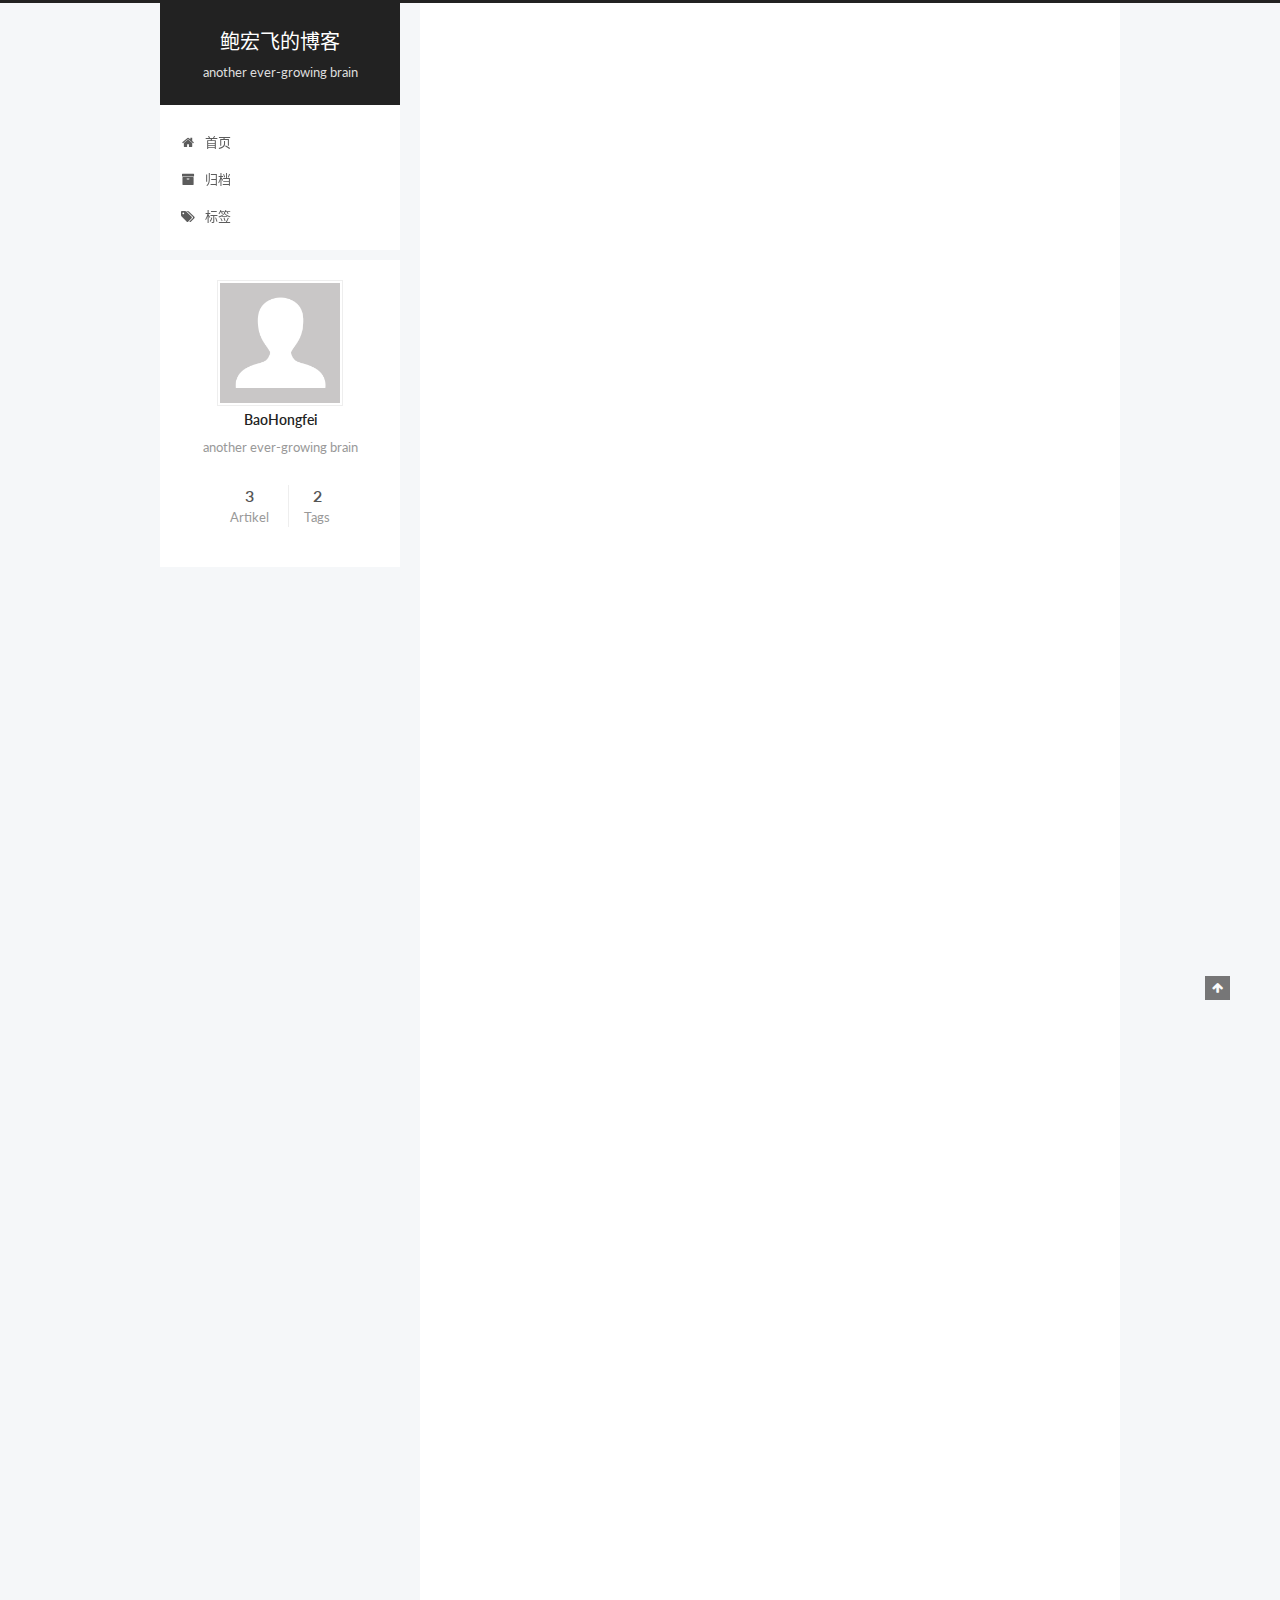
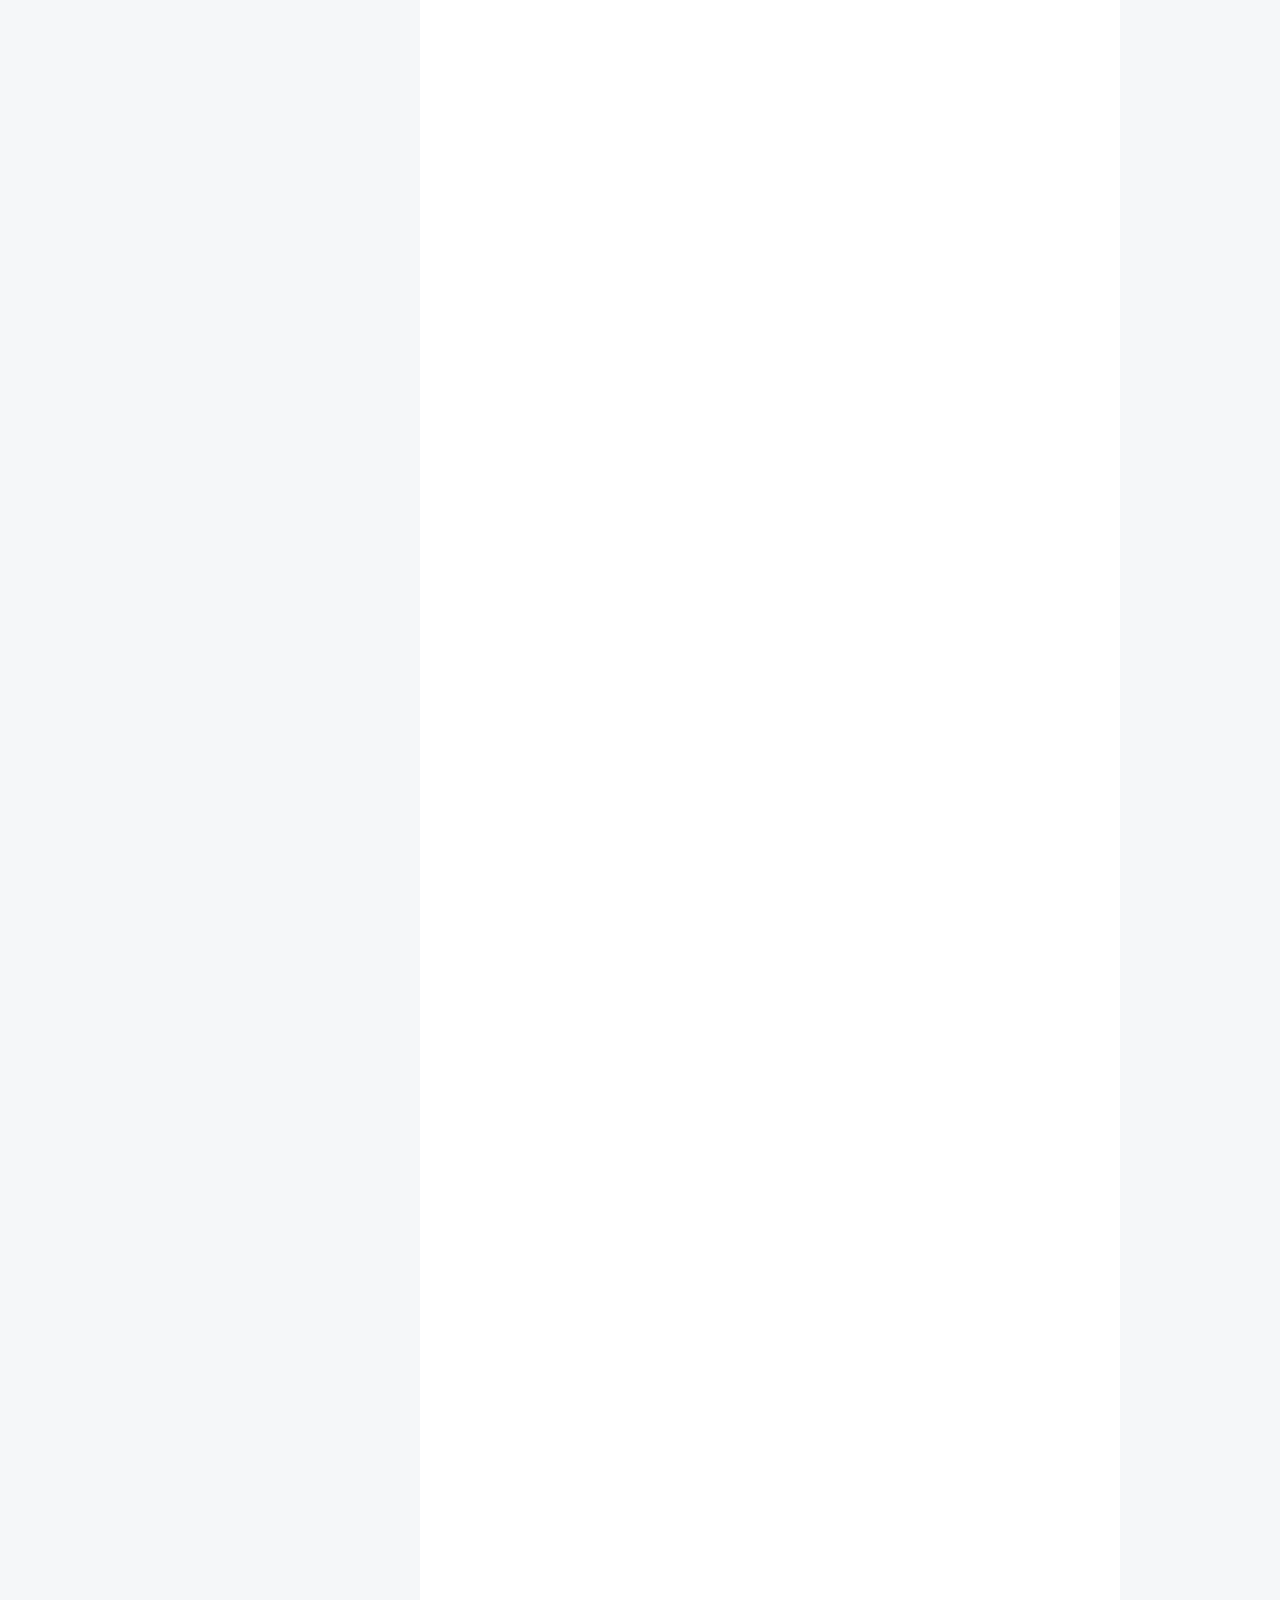
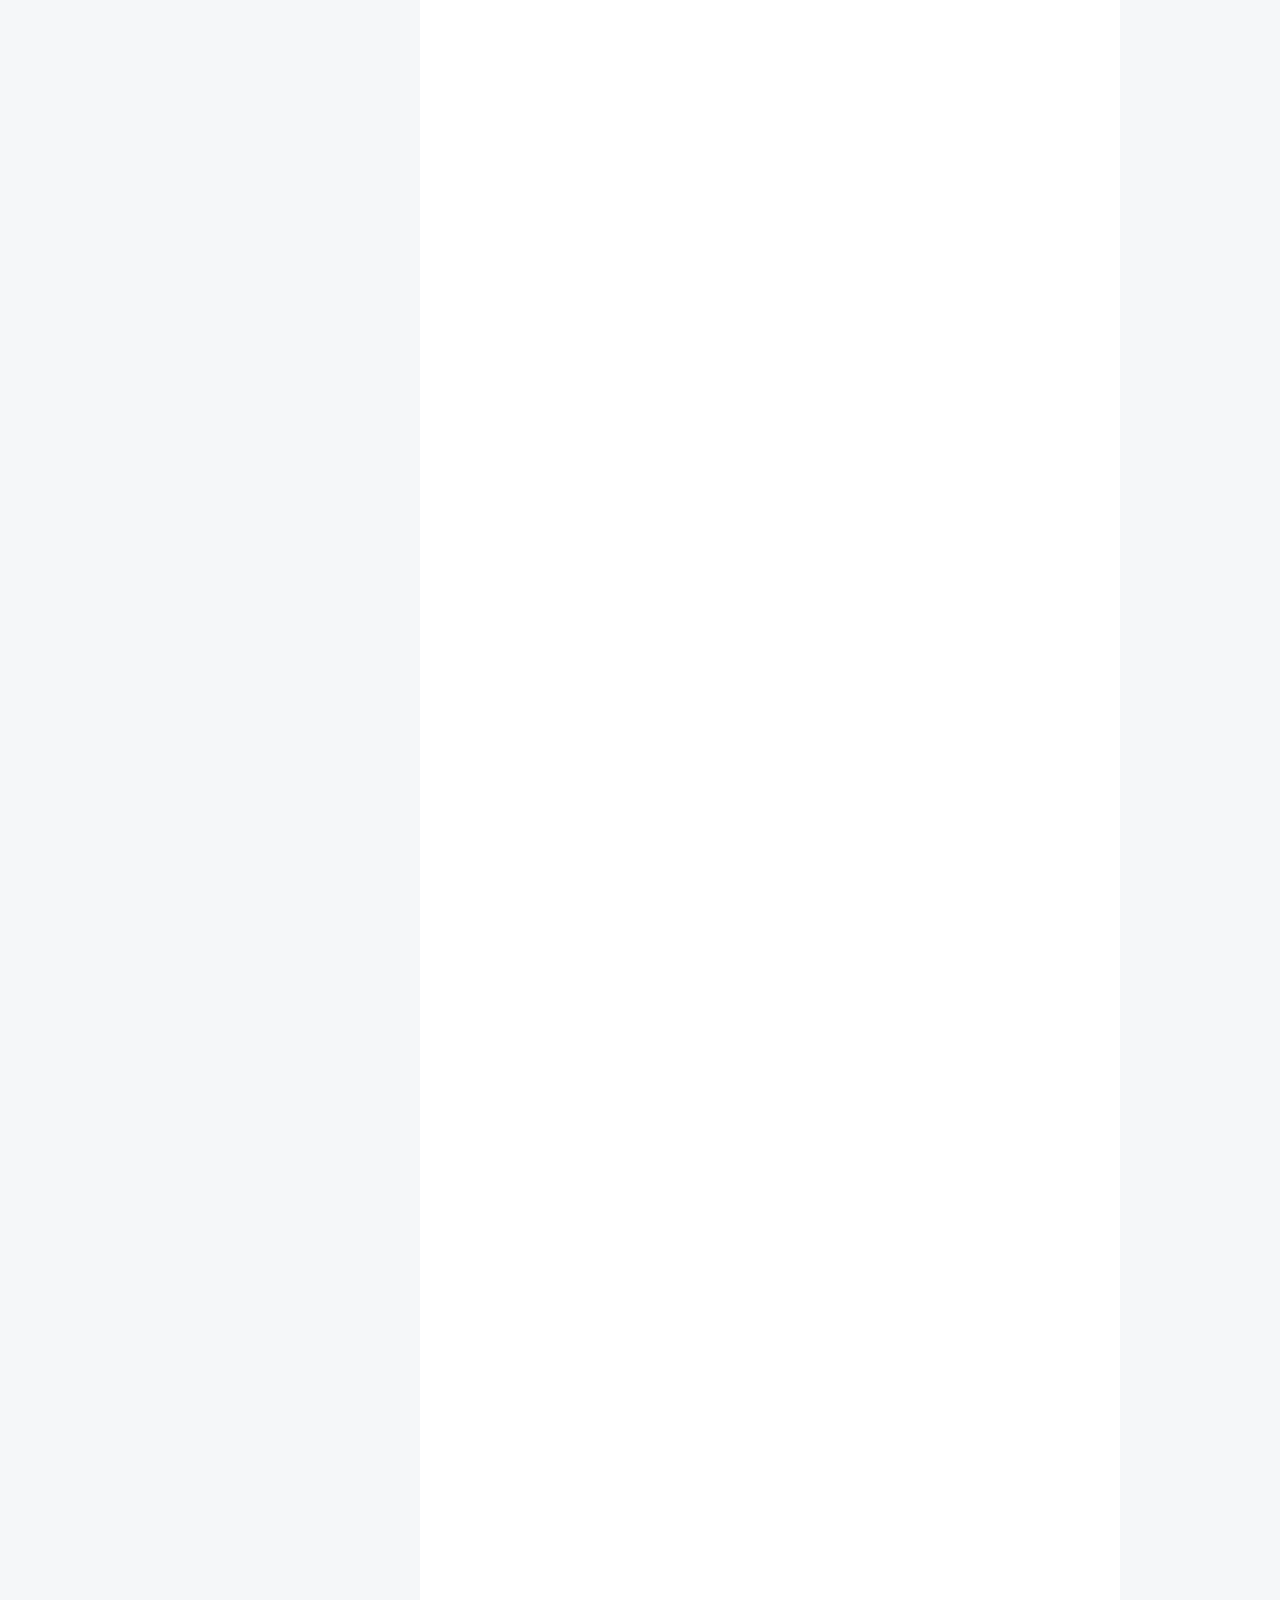
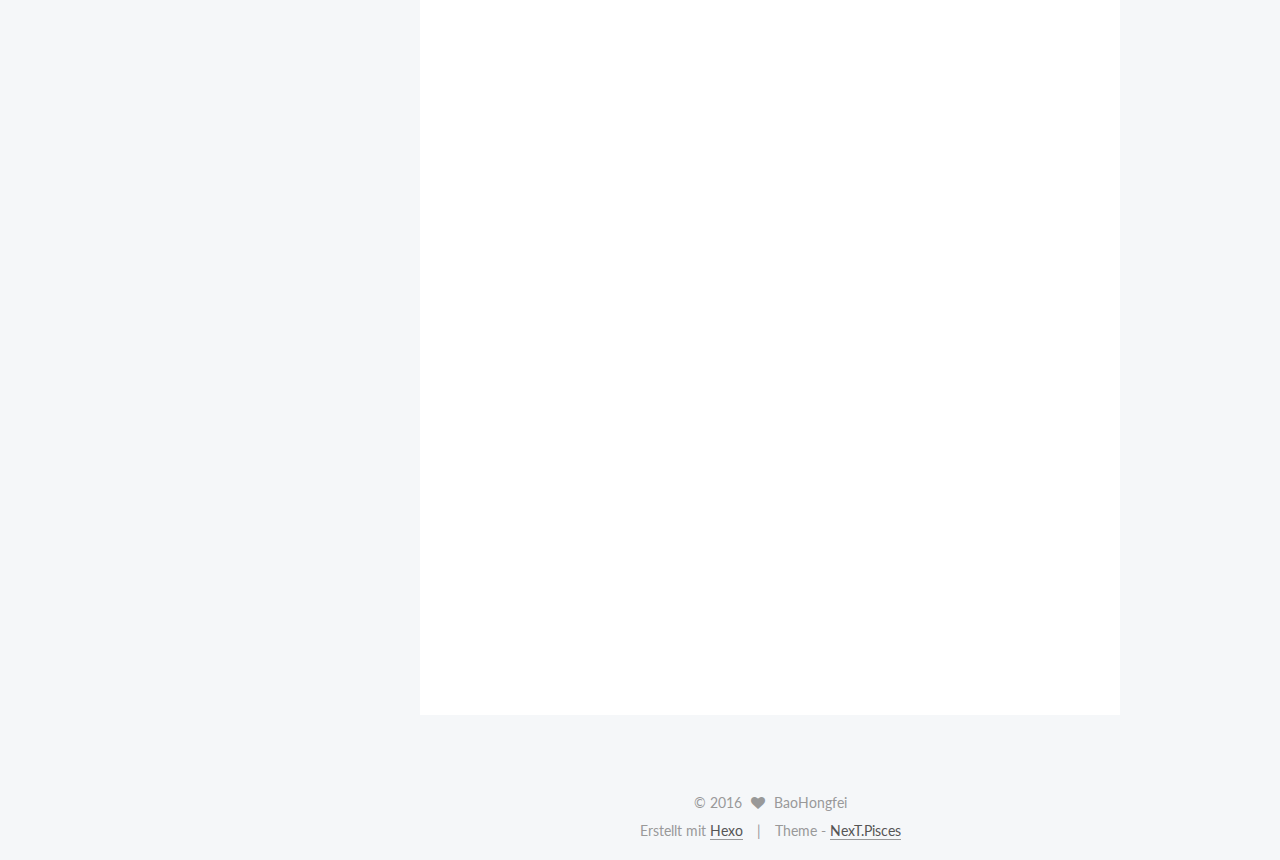
==== commit 0daf2708: "Site updated: 2016-09-28 10:06:47" ====
--- a/index.html
+++ b/index.html
@@ -313,7 +313,7 @@
 <blockquote>
 <p><a href="http://xiaolai.li/2016/06/16/makecs-basic-dev-env-settup/" target="_blank" rel="external">基本开发环境设置</a><br><a href="http://xiaolai.li/2016/06/17/makecs-atom-advanced/" target="_blank" rel="external">Atom 编辑器进阶</a><br><a href="http://xiaolai.li/2016/06/22/makecs-build-a-blog-with-hexo-on-github/" target="_blank" rel="external">使用 Hexo 为自己在 Github 上建一个静态 Blog 站点</a></p>
 </blockquote>
-<p>这两篇文章是李笑来<code>人人都是工程师</code>理念实践的入门文章，内容既有手把手的入门教学，又有背后的理念原则深入剖析，读完的感受就是我这6年白活了，真是这样的。</p>
+<p>这三篇文章是李笑来<code>人人都是工程师</code>理念实践的入门文章，内容既有手把手的入门教学，又有背后的理念原则深入剖析，读完的感受就是我这6年白活了，真是这样的。</p>
 <p>对对对，印象笔记也很重要，随时随地，记录身边点滴，把脑力从记忆中解放出来，而且随着印象笔记里内容的增加，它们自己会相互发酵。</p>
 <p>硬件方面，感谢苹果让我们减少了很多选择，而且，这是我们离王思聪最近的时候。软件方便，还需要我们每个人有意识地认真打磨，刻意训练。</p>
 <h1 id="你最理想的工作环境是什么？"><a href="#你最理想的工作环境是什么？" class="headerlink" title="你最理想的工作环境是什么？"></a>你最理想的工作环境是什么？</h1><p>在农村老家的二楼，每天敲敲代码，读读书，吃妈妈做的饭，和爸爸聊聊天。很多人都会觉得这个不现实吧，我很认真地想过这个问题，要实现这个理想，的确有很多障碍要跨过。例如其中一个障碍是年轻人和父母的三观不一致，我的解决方法是<strong>有意识地和父母共同成长</strong>。和父母共同成长，我已经实践两年了，过程比我想象的要容易，毕竟我和他们的基因相似度挺高的，哈哈。</p>
--- a/css/main.css
+++ b/css/main.css
@@ -1549,7 +1549,7 @@
   width: 4px;
   height: 4px;
   border-radius: 50%;
-  background: #bd29f0;
+  background: #01ffff;
 }
 .links-of-blogroll {
   font-size: 13px;
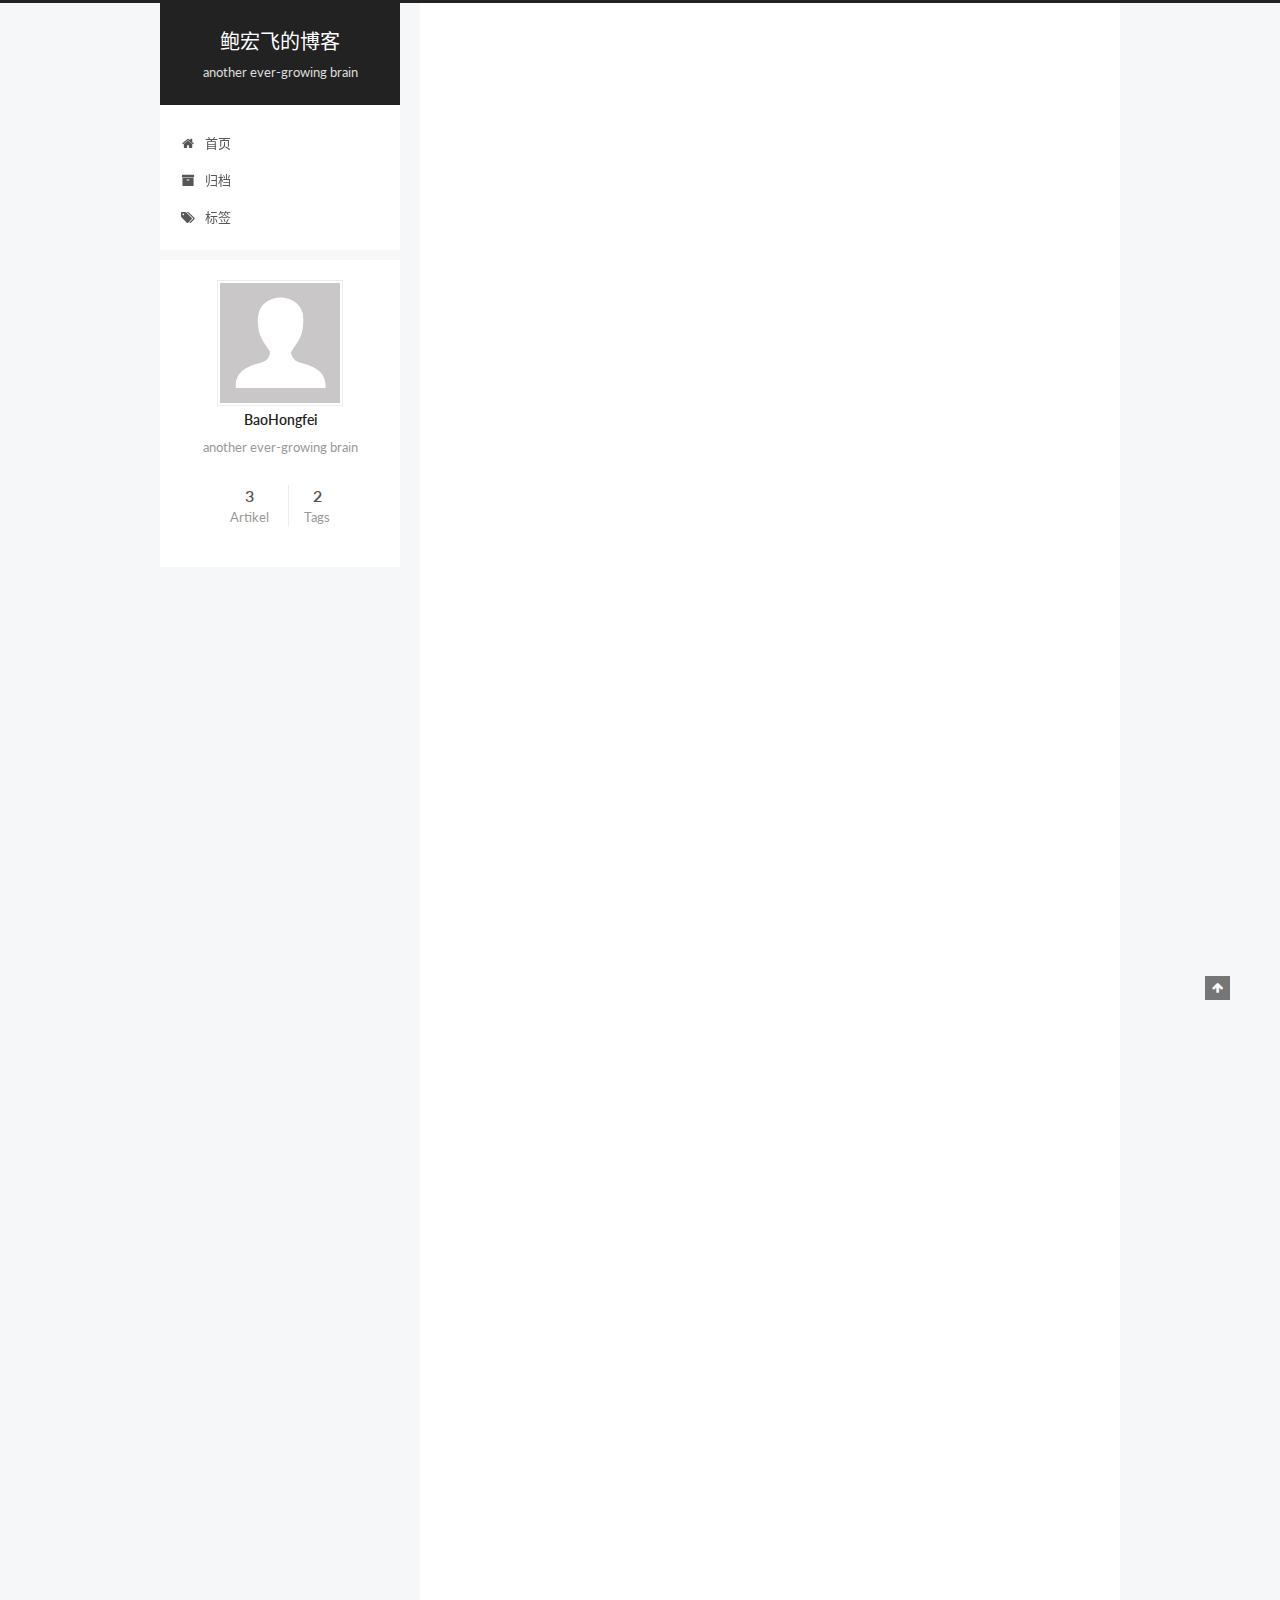
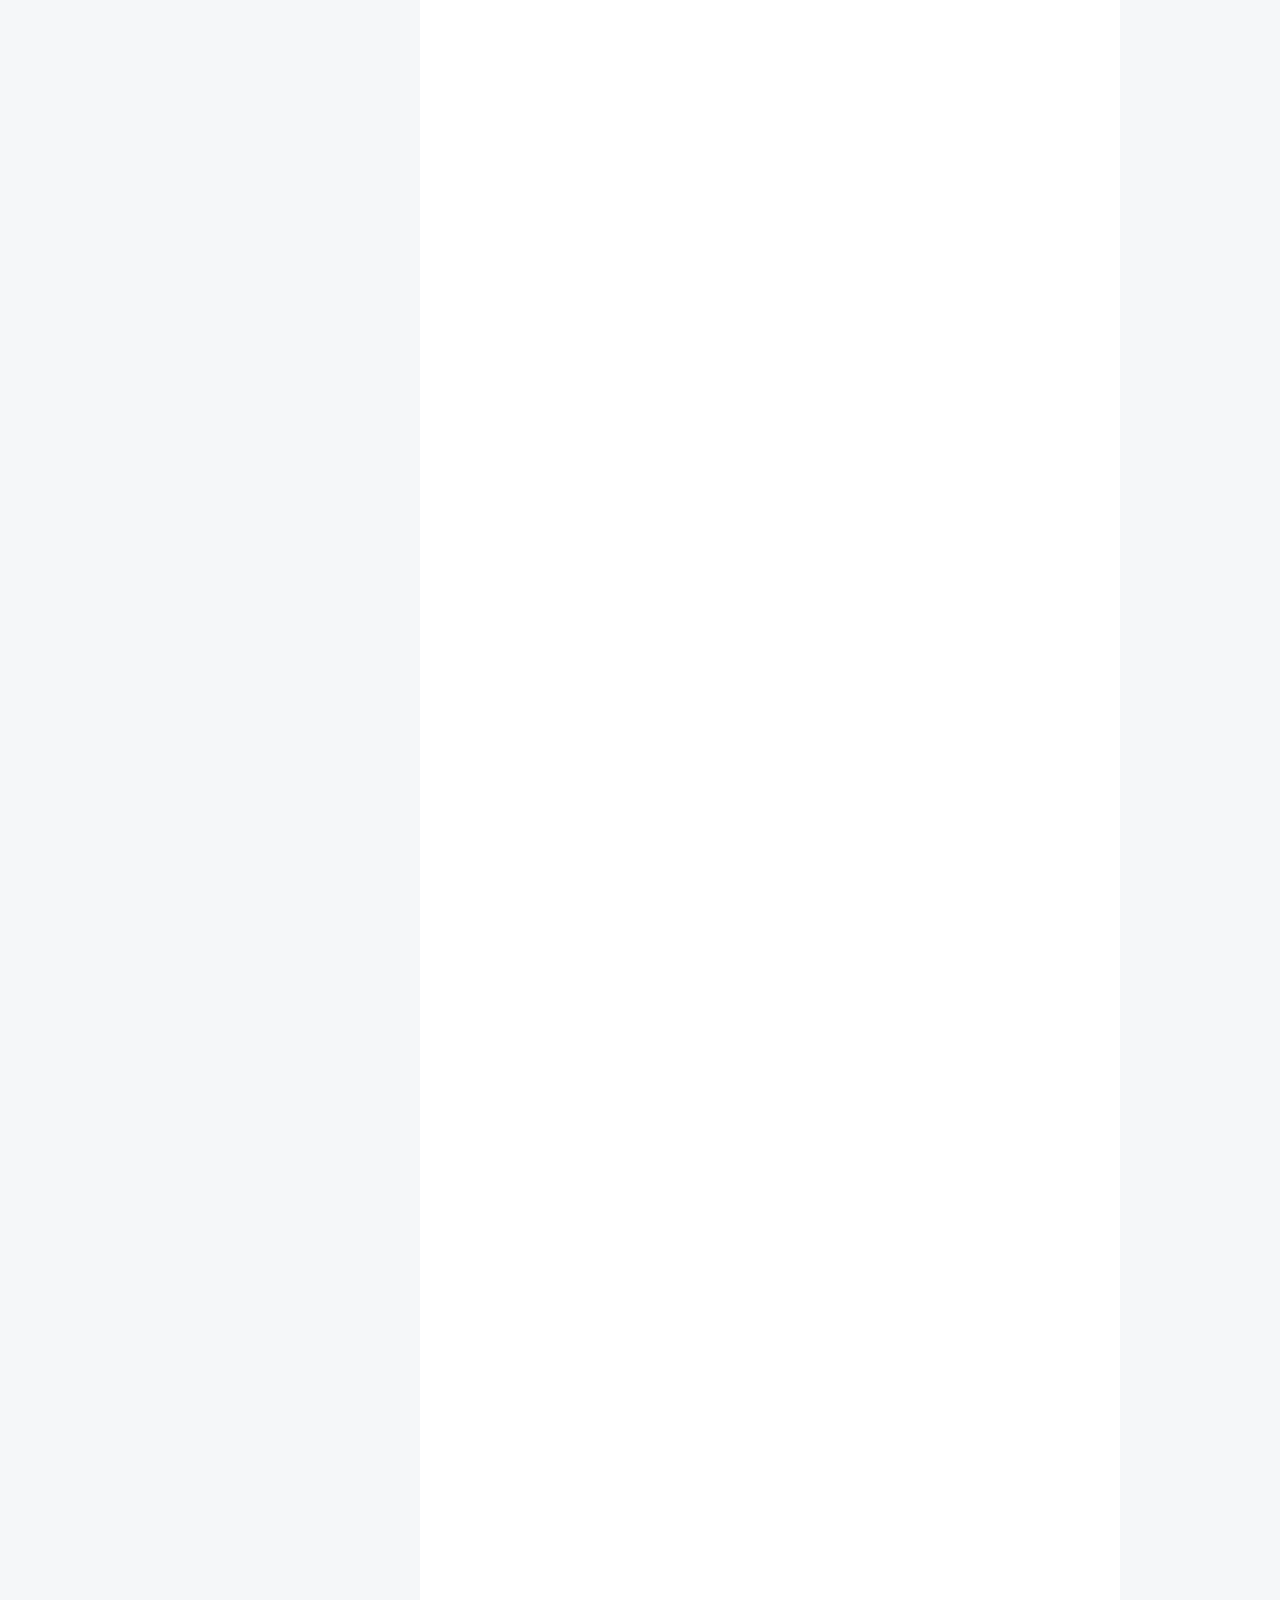
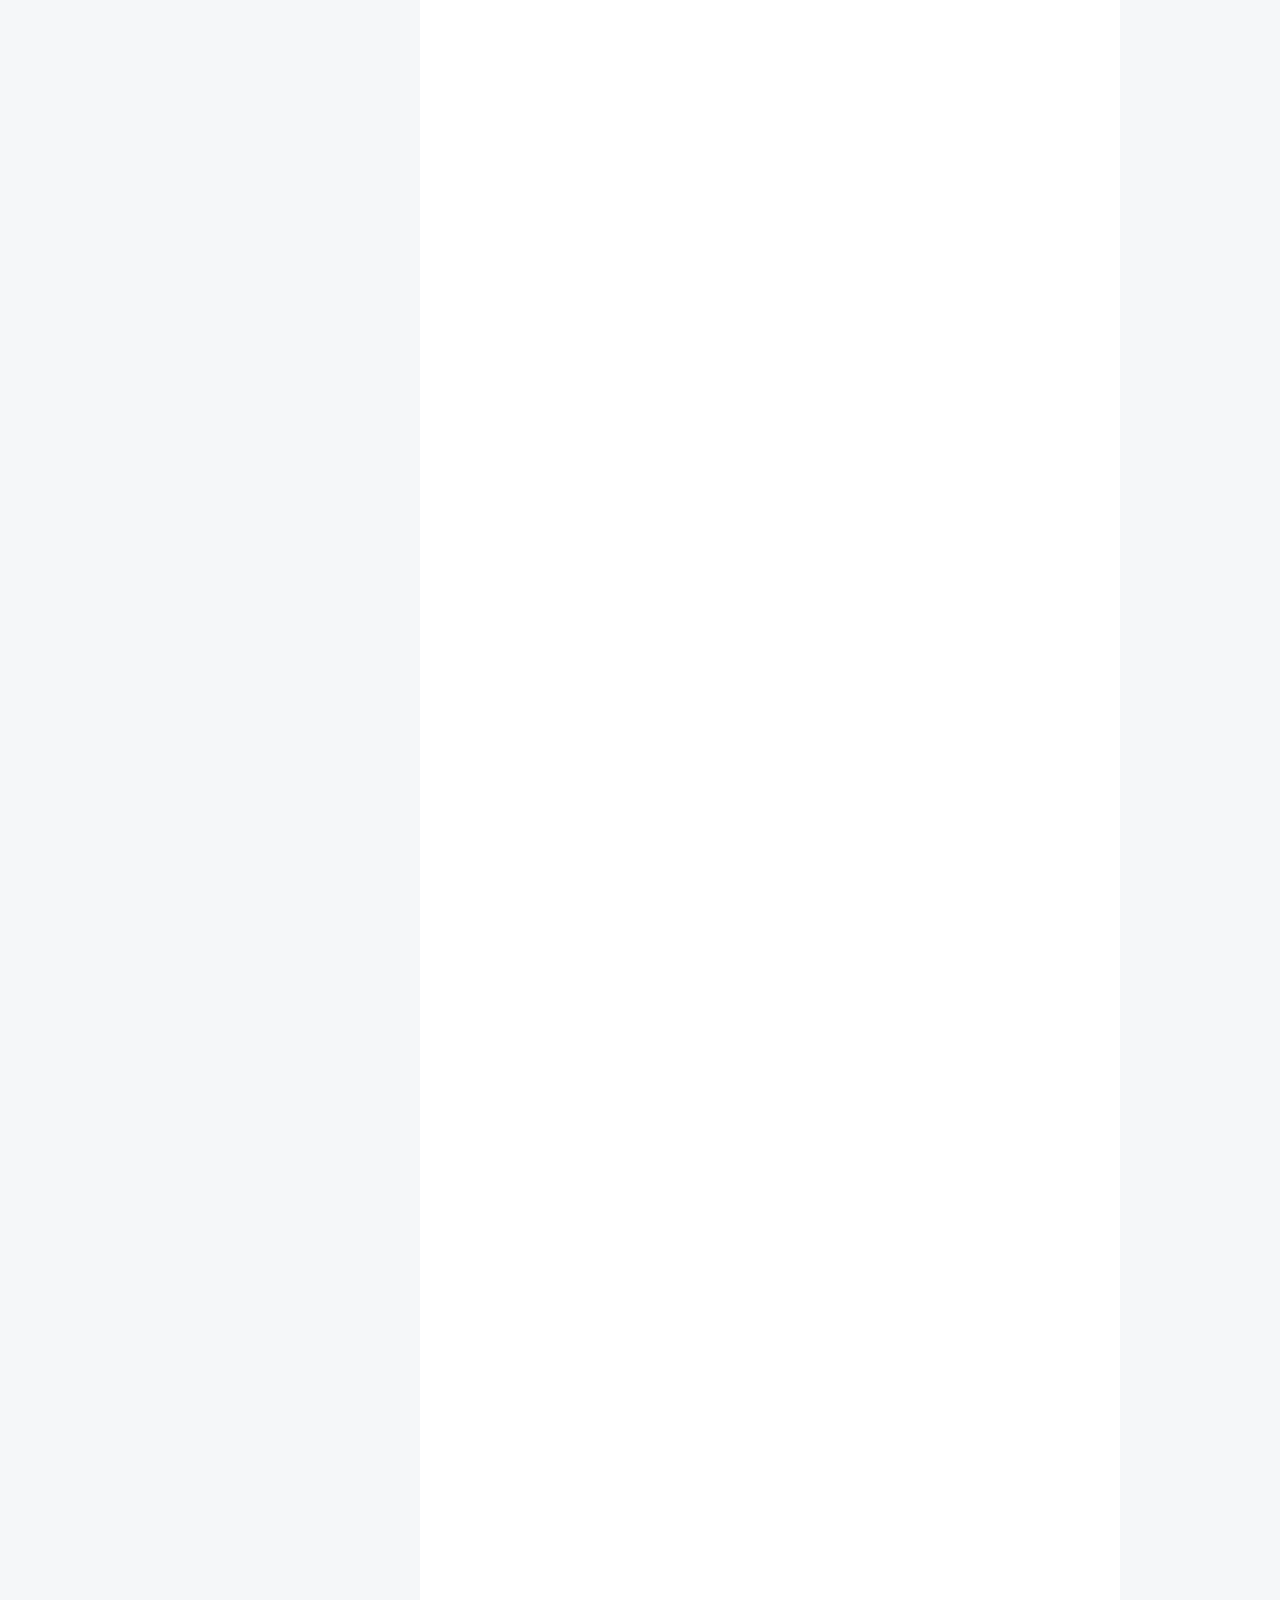
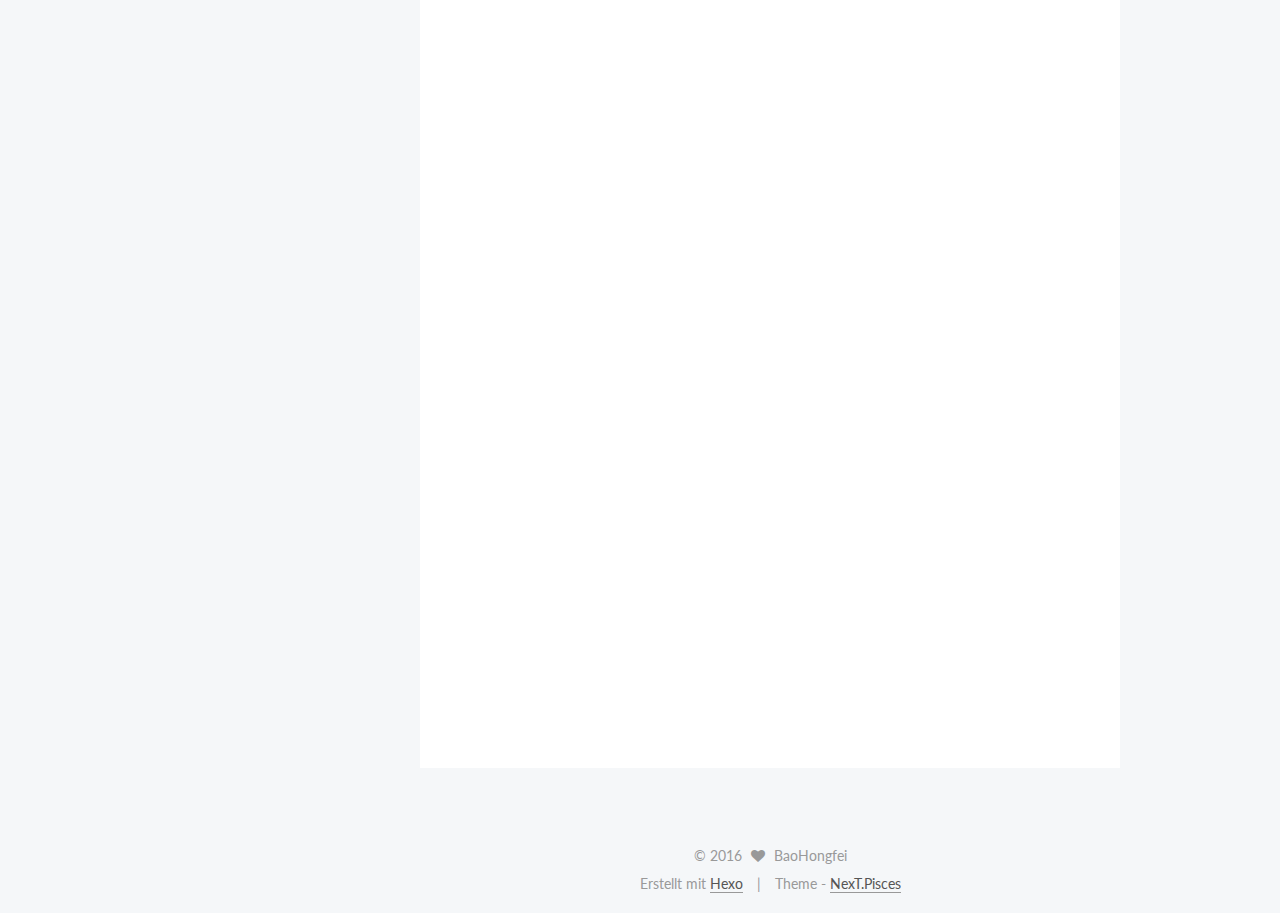
==== commit 31053e44: "Site updated: 2016-09-30 13:10:08" ====
--- a/index.html
+++ b/index.html
@@ -320,6 +320,7 @@
 <h1 id="你平时获得工作灵感的方式有哪些？"><a href="#你平时获得工作灵感的方式有哪些？" class="headerlink" title="你平时获得工作灵感的方式有哪些？"></a>你平时获得工作灵感的方式有哪些？</h1><p>不停地找到能刷新自己三观的内容，然后消化他。最近找到的是一本叫<a href="https://b.xinshengdaxue.com/" target="_blank" rel="external">《新生》</a>的书。</p>
 <h1 id="推荐一件生活中的利器给大家"><a href="#推荐一件生活中的利器给大家" class="headerlink" title="推荐一件生活中的利器给大家"></a>推荐一件生活中的利器给大家</h1><p><img src="http://7kttdd.com1.z0.glb.clouddn.com/liqi-scooter.jpeg" alt="小米九号平衡车"></p>
 <p>小米九号平衡车:<br>一开始买它是我上下班走路的时候看手机的恶习太严重，想着用它来上下班改善一下这个坏习惯。后来发现下雨天用它上下班更合适，鞋不会被地上的积水弄湿，后来发现带它出去旅游很合适，能多看很多地方，后来发现骑着它拍摄跑步的人很合适，不抖。总之，它给我的生活带来了很多惊喜。<code>永远相信美好的事情即将发生</code>，哈哈，这很小米。还有一句话必须要说，我们走路的场景原本就很少，用平衡车，就更没法运动了，这很容易发胖，哎。</p>
+<p>本文参与了「利器社群计划」</p>
 
           
         
--- a/css/main.css
+++ b/css/main.css
@@ -1549,7 +1549,7 @@
   width: 4px;
   height: 4px;
   border-radius: 50%;
-  background: #01ffff;
+  background: #ff098c;
 }
 .links-of-blogroll {
   font-size: 13px;
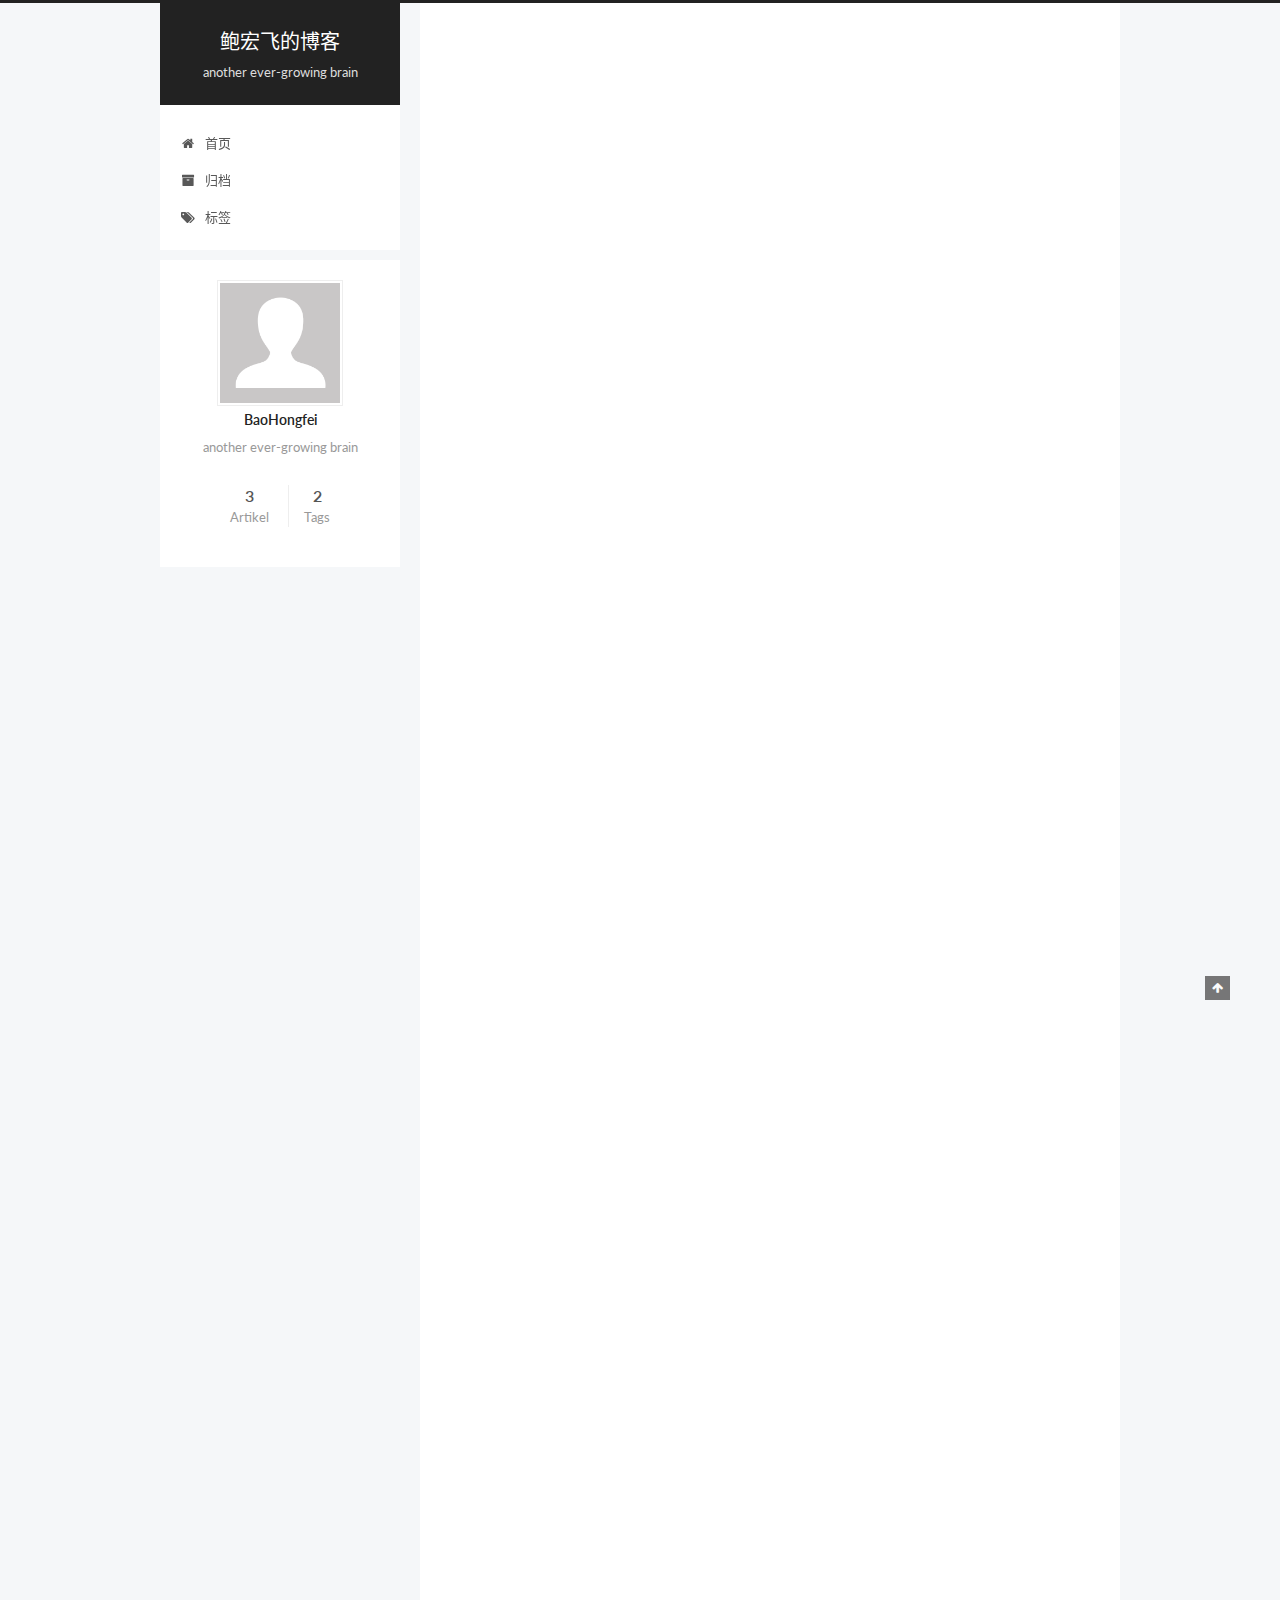
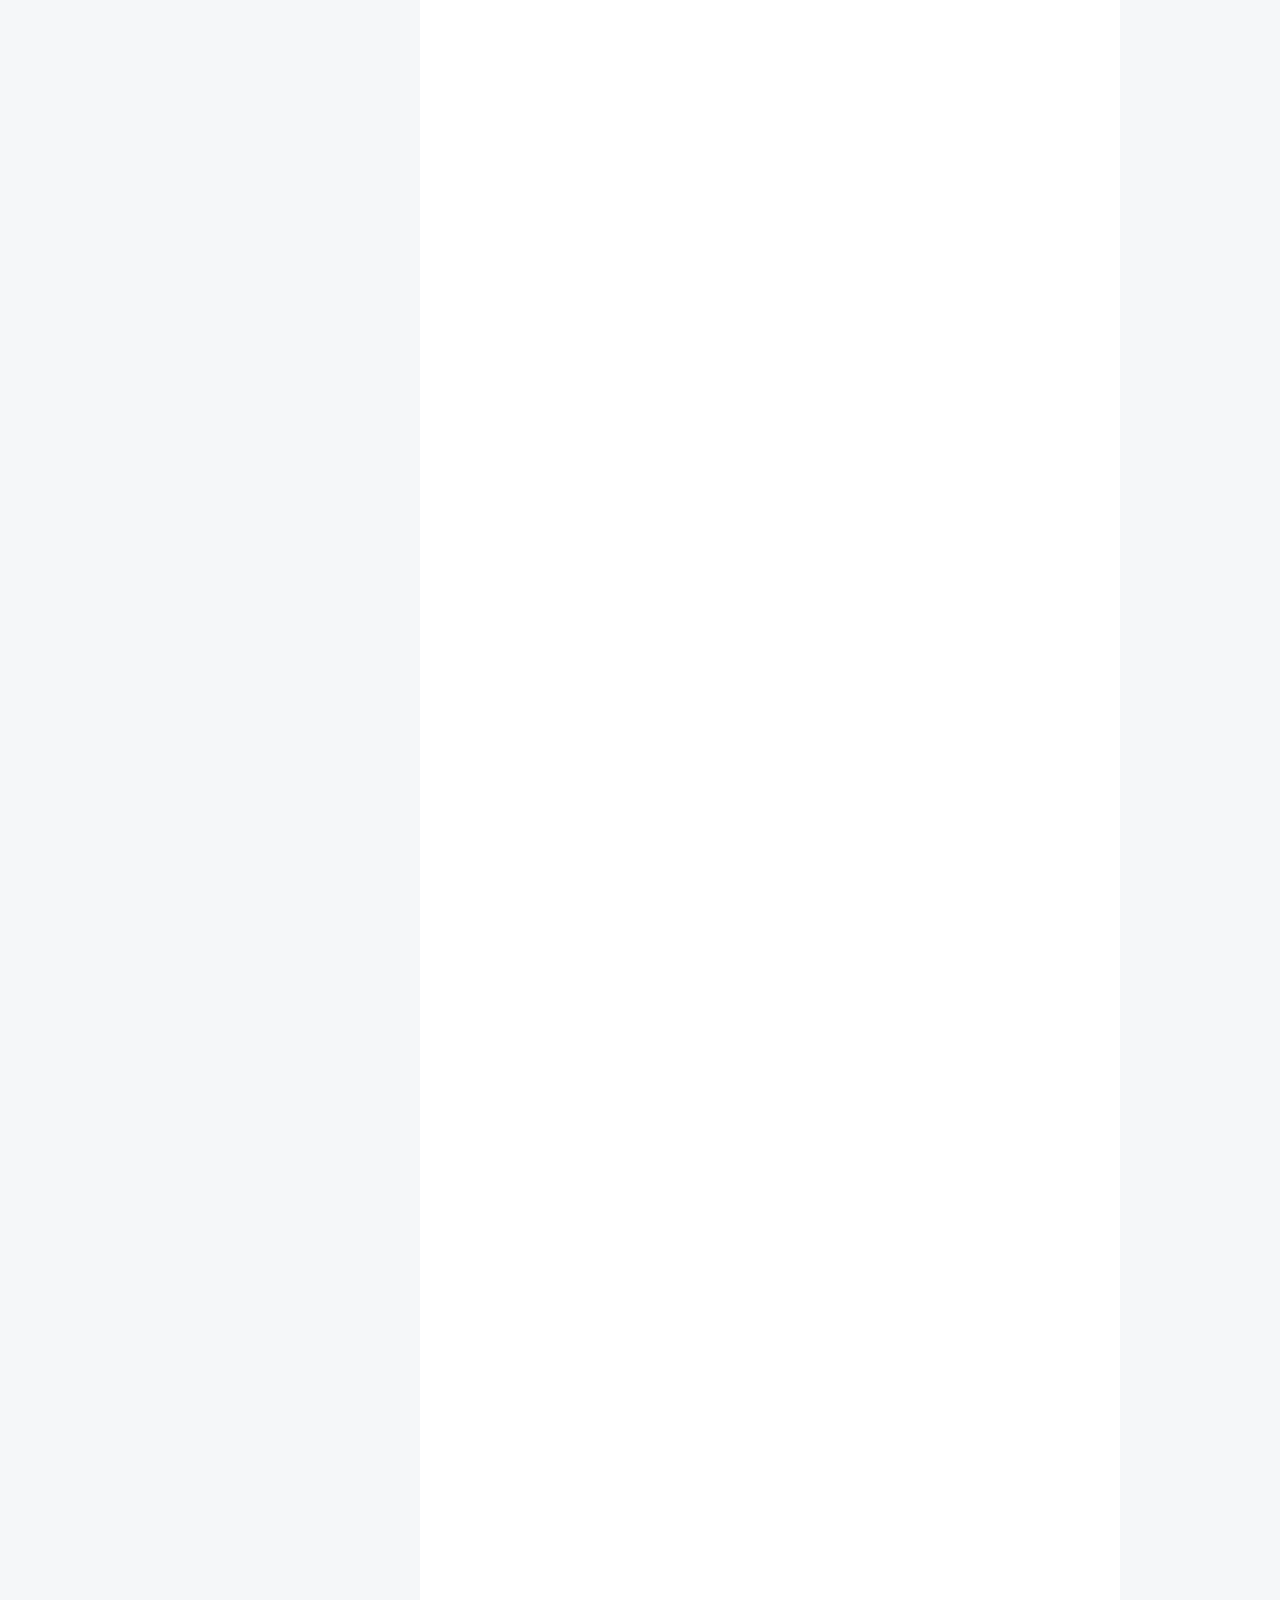
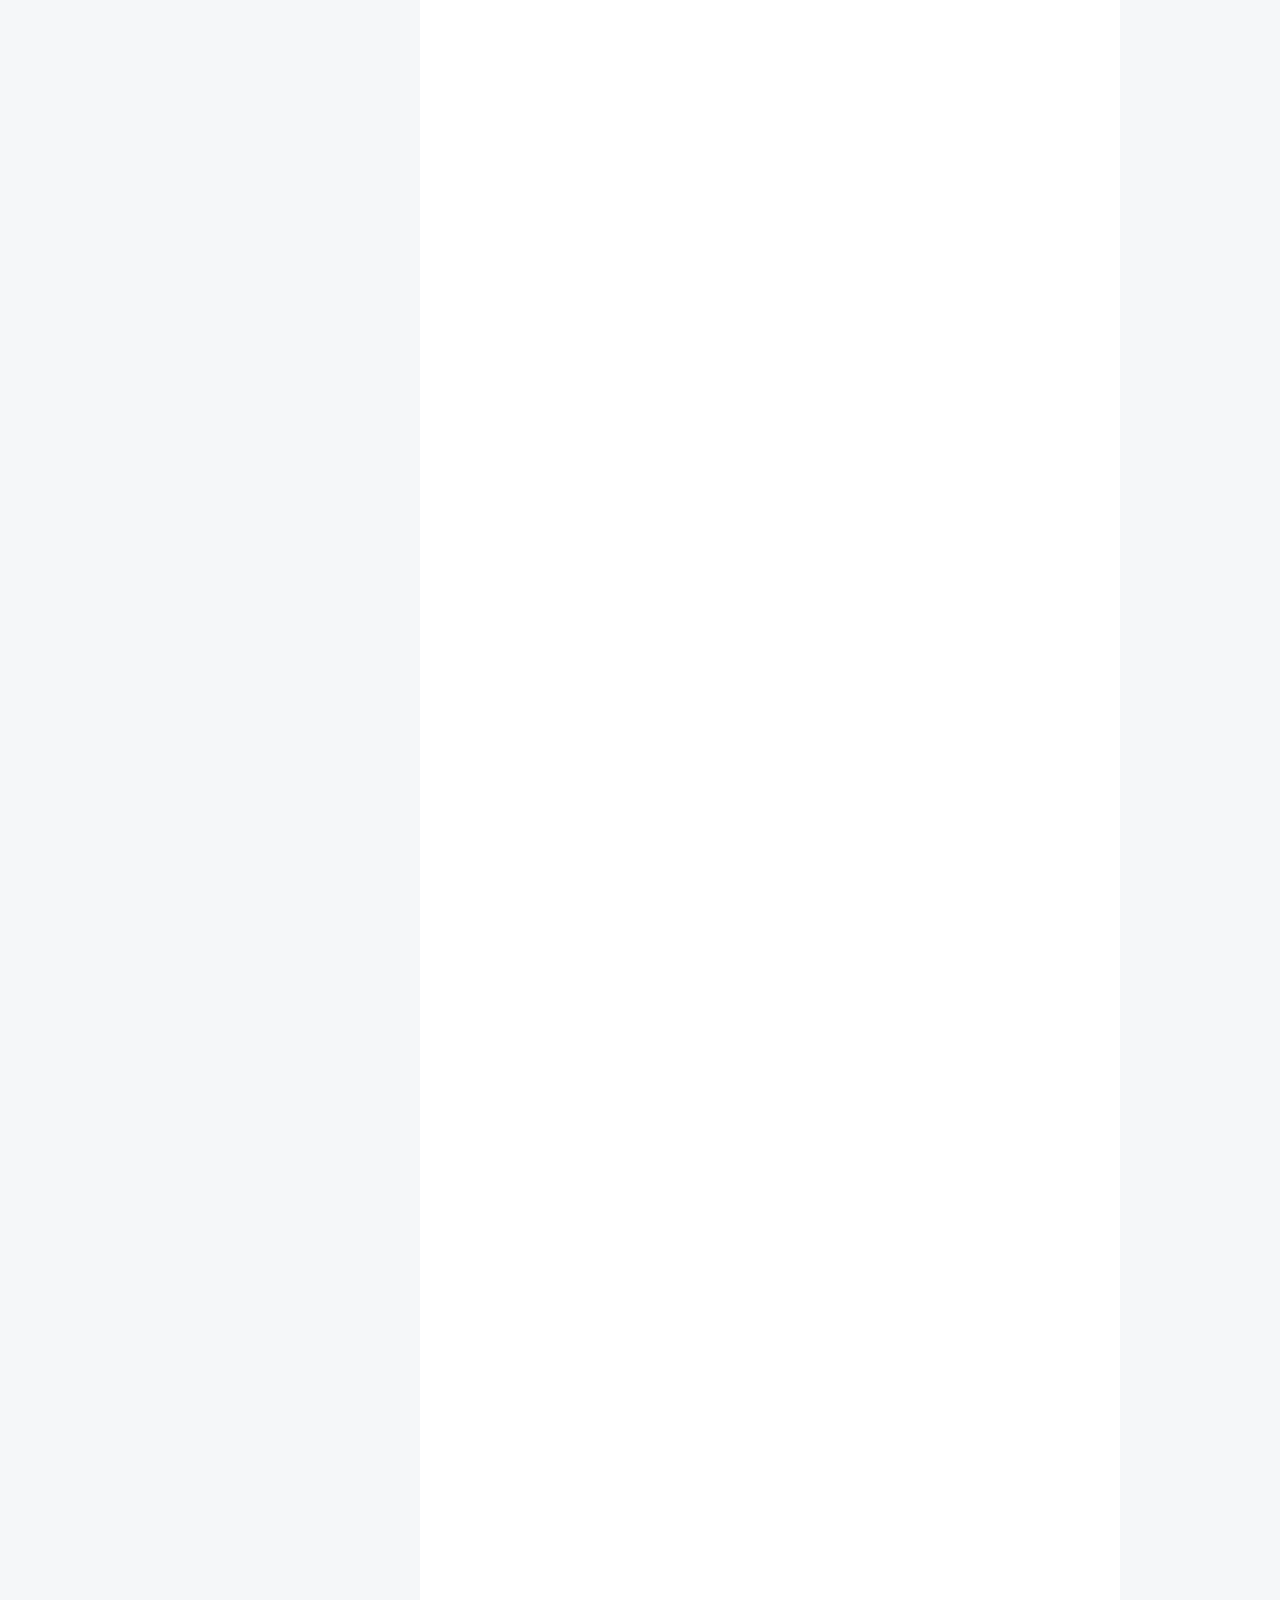
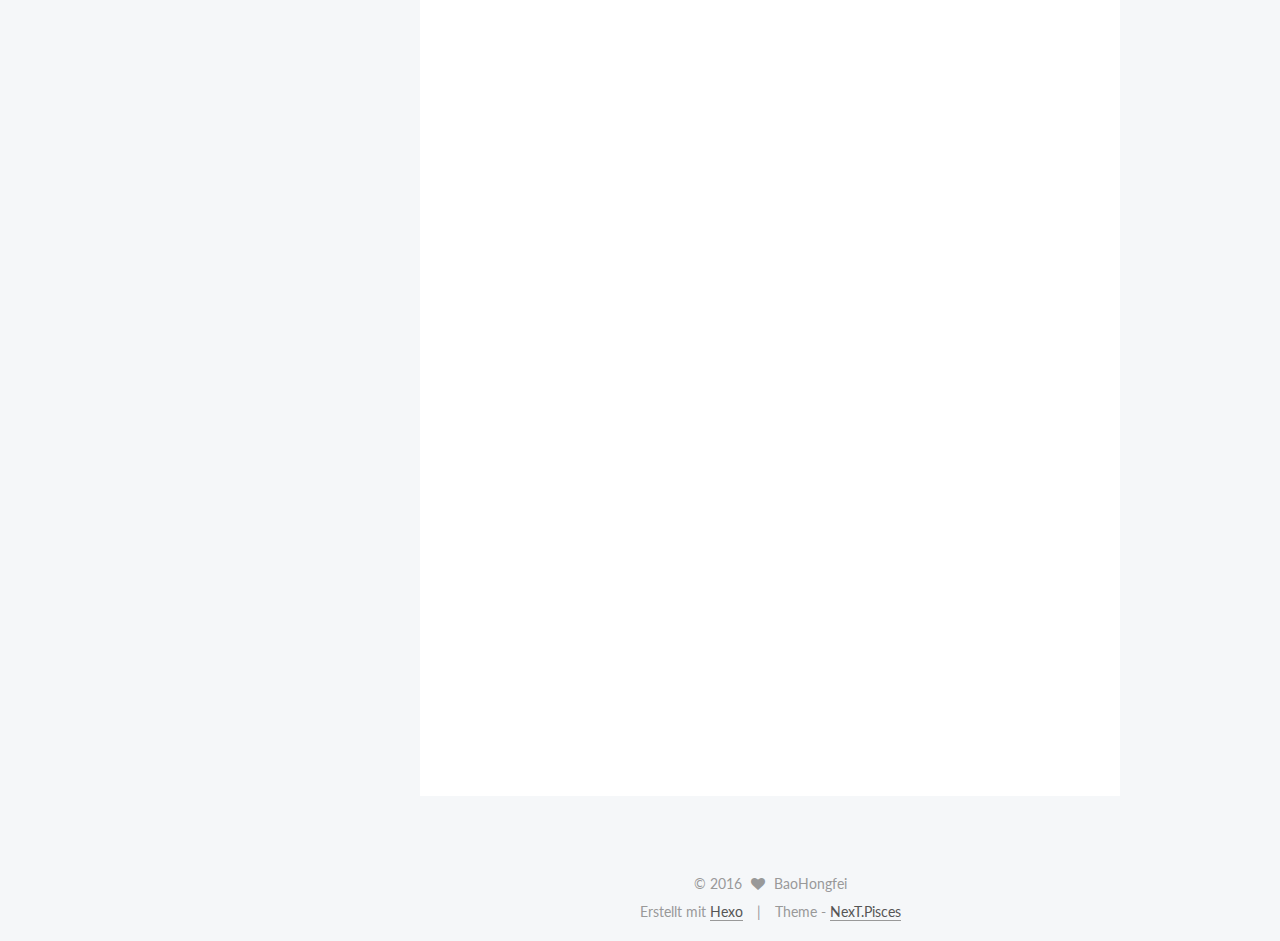
==== commit d12ce6ed: "Site updated: 2016-10-09 10:46:39" ====
--- a/index.html
+++ b/index.html
@@ -433,6 +433,7 @@
 <li><a href="http://www.jianshu.com/users/7YqELy/latest_articles" target="_blank" rel="external">少爷的简书</a></li>
 <li><a href="http://photo.fantasy.codes/" target="_blank" rel="external">少爷的LOFTER</a></li>
 <li><a href="https://spaces.google.com/space/340614797" target="_blank" rel="external">少爷的Google Space</a></li>
+<li><a href="https://www.quora.com/profile/Fantasy-Shao" target="_blank" rel="external">少爷的Quora</a></li>
 </ul>
 <h1 id="认识的人"><a href="#认识的人" class="headerlink" title="认识的人"></a>认识的人</h1><ul>
 <li><a href="http://fengshenwu.com/blog/" target="_blank" rel="external">专注海量数据</a></li>
--- a/css/main.css
+++ b/css/main.css
@@ -1549,7 +1549,7 @@
   width: 4px;
   height: 4px;
   border-radius: 50%;
-  background: #ff098c;
+  background: #de5d6e;
 }
 .links-of-blogroll {
   font-size: 13px;
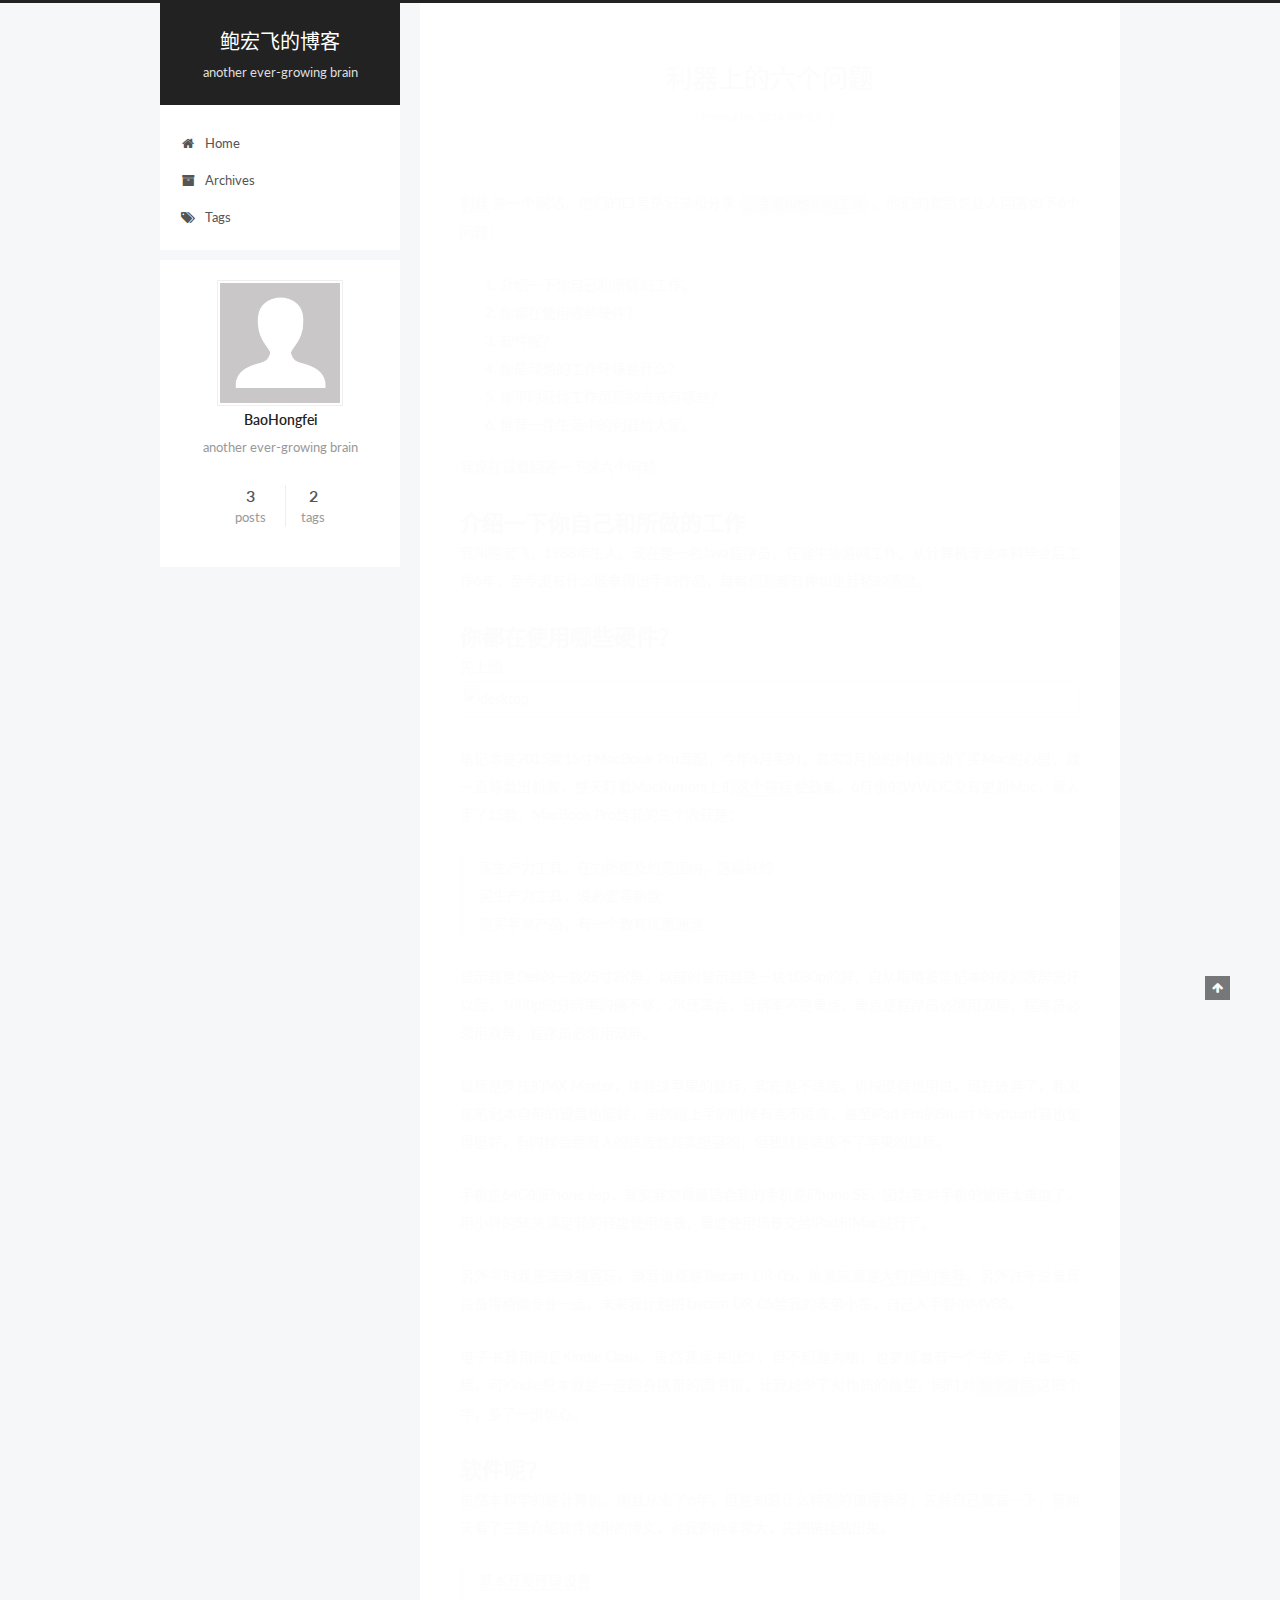
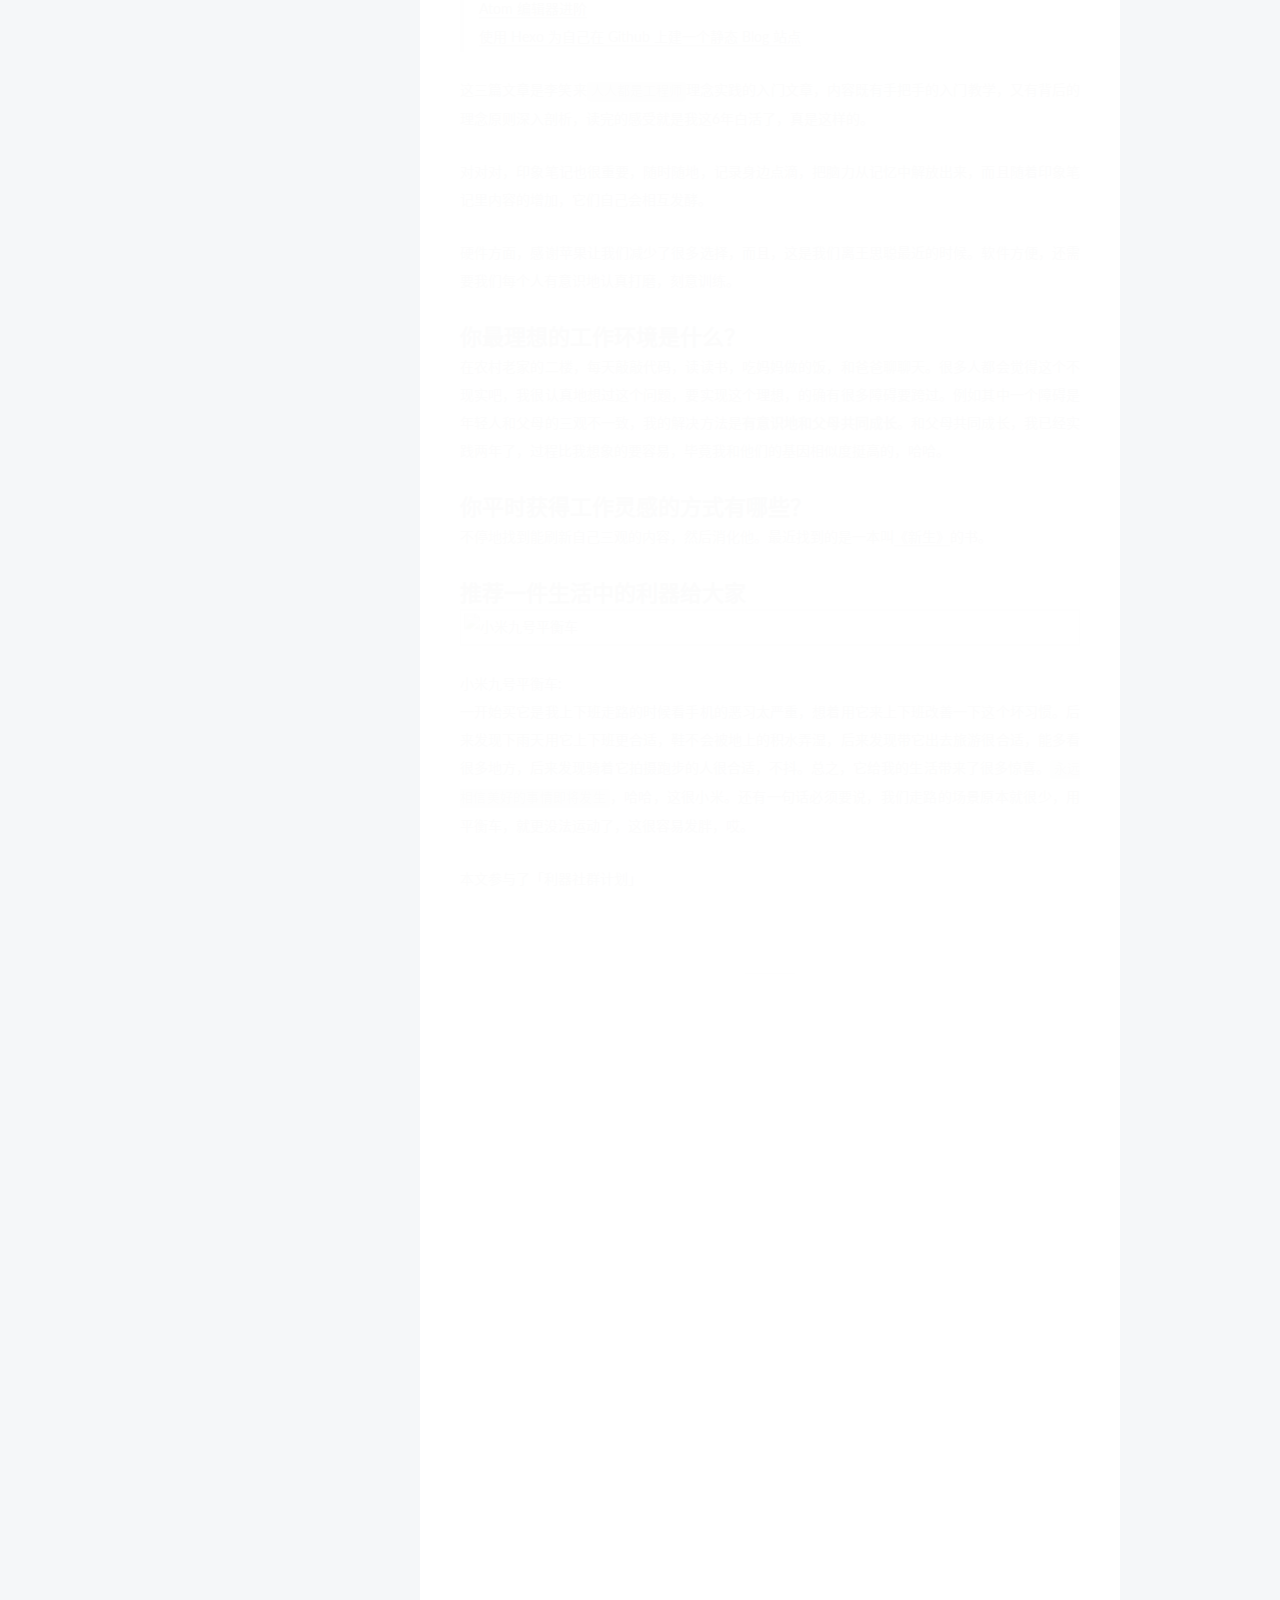
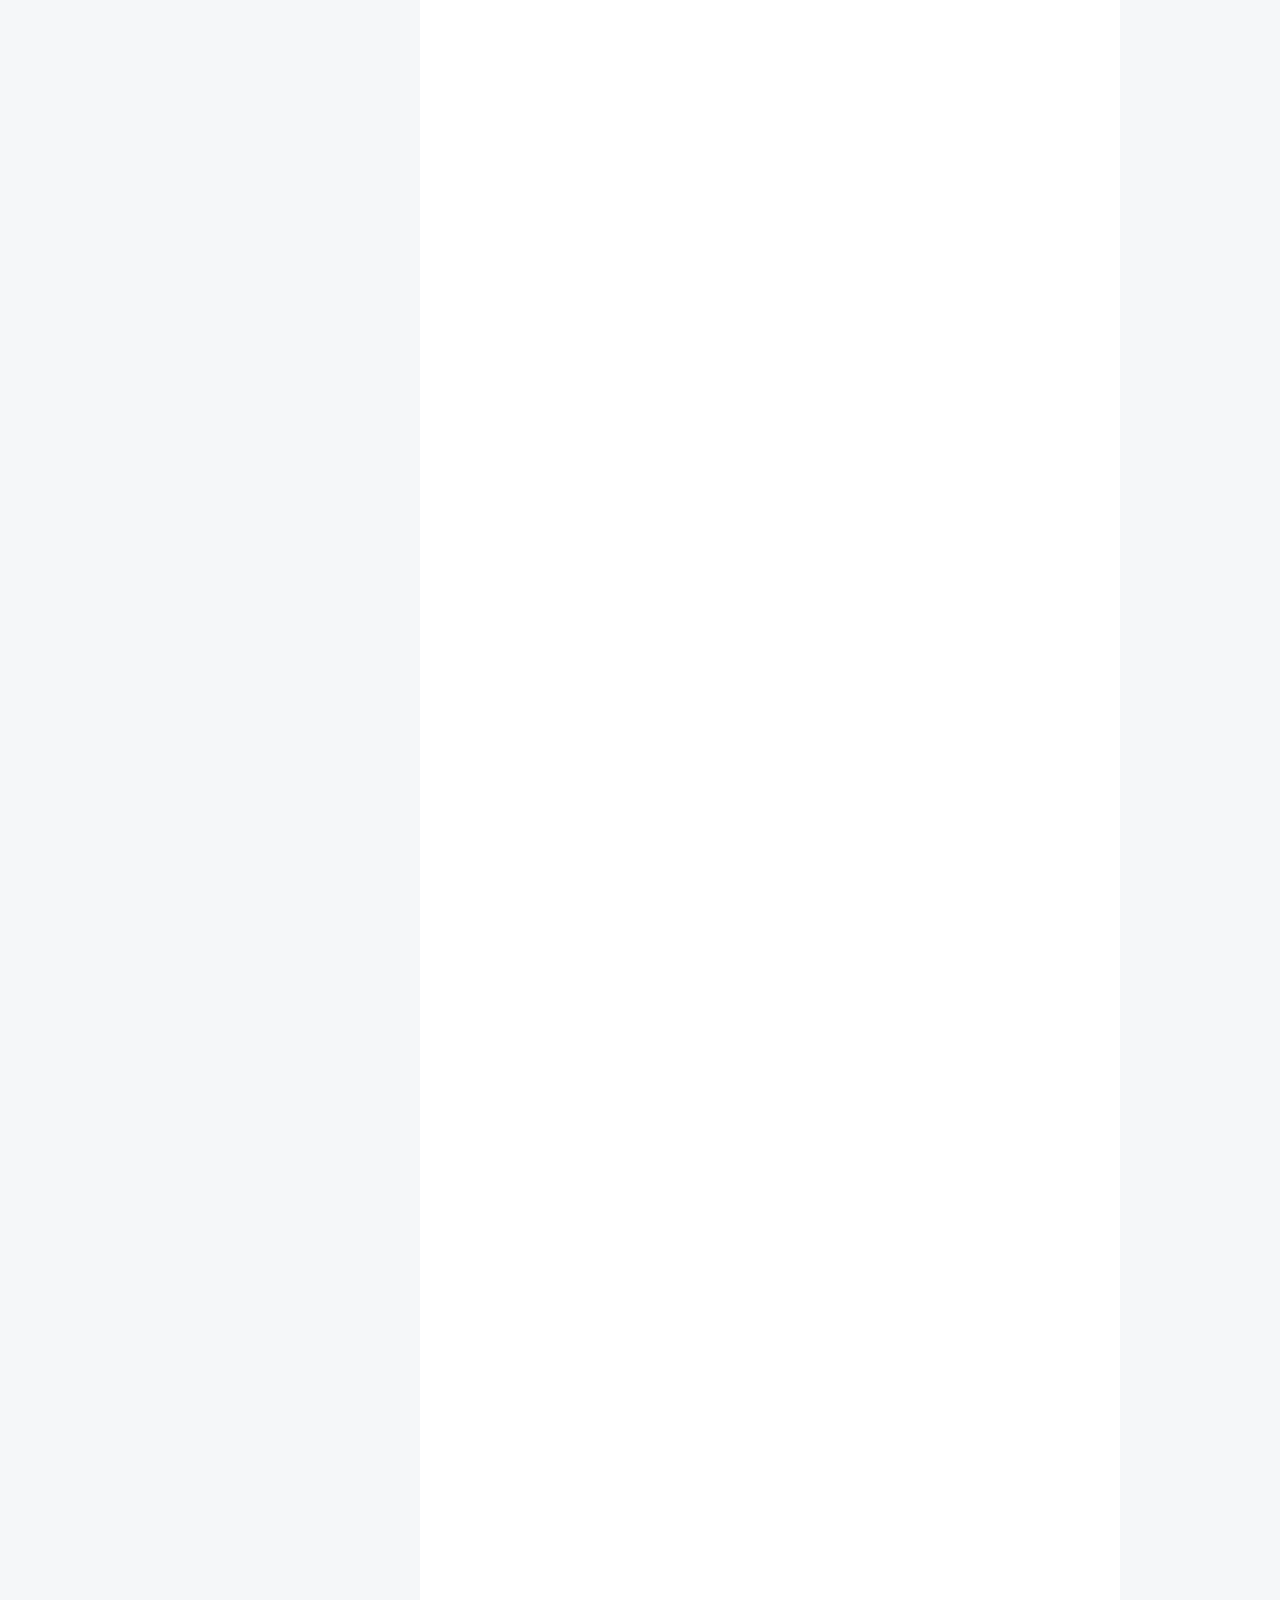
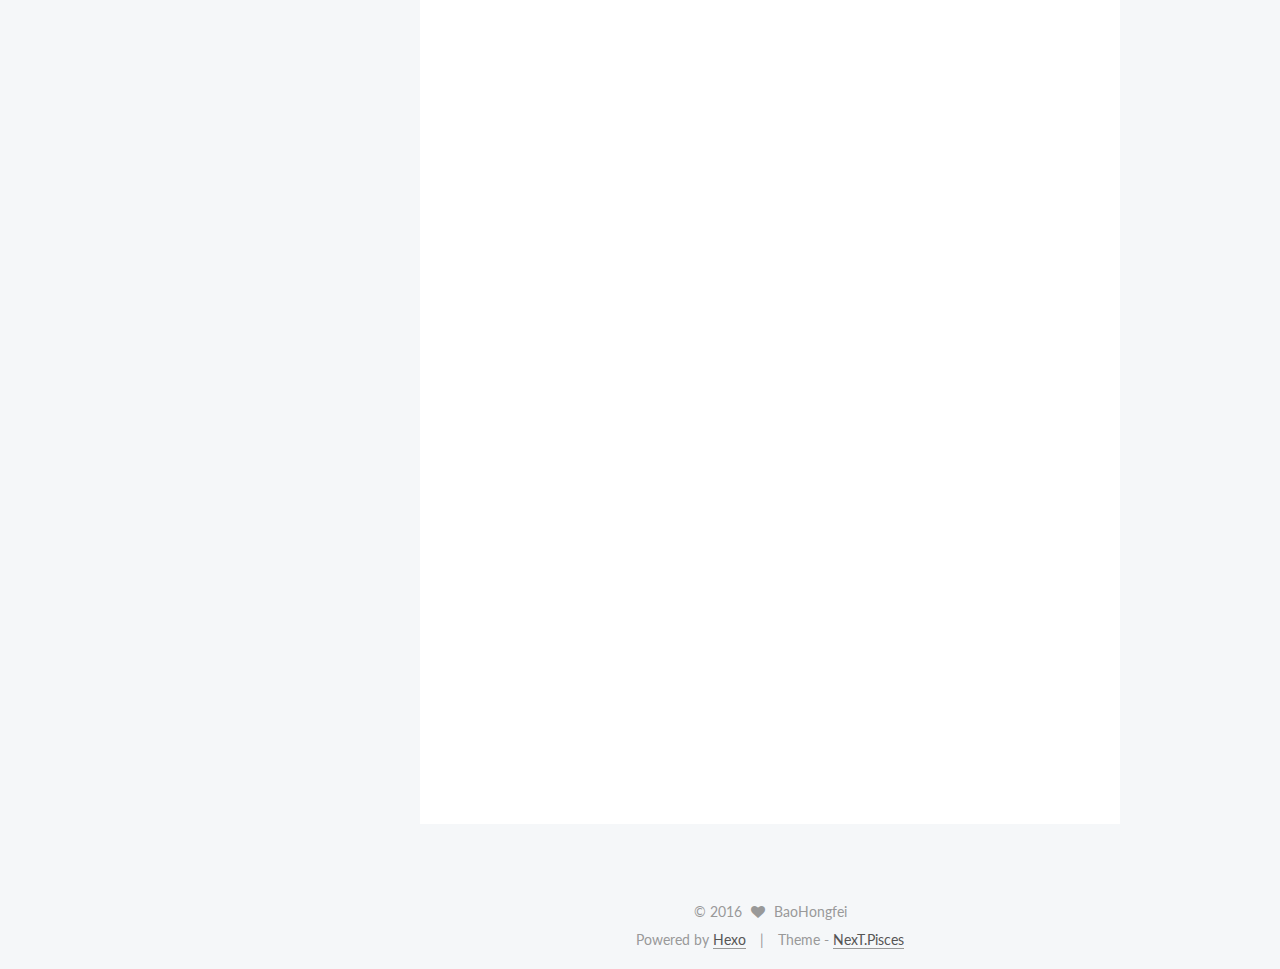
==== commit 9aac25b8: "Site updated: 2016-10-09 10:55:42" ====
--- a/index.html
+++ b/index.html
@@ -175,7 +175,7 @@
             
               <i class="menu-item-icon fa fa-fw fa-home"></i> <br />
             
-            首页
+            Home
           </a>
         </li>
       
@@ -185,7 +185,7 @@
             
               <i class="menu-item-icon fa fa-fw fa-archive"></i> <br />
             
-            归档
+            Archives
           </a>
         </li>
       
@@ -195,7 +195,7 @@
             
               <i class="menu-item-icon fa fa-fw fa-tags"></i> <br />
             
-            标签
+            Tags
           </a>
         </li>
       
@@ -251,7 +251,7 @@
             <span class="post-meta-item-icon">
               <i class="fa fa-calendar-o"></i>
             </span>
-            <span class="post-meta-item-text">Baohongfei</span>
+            <span class="post-meta-item-text">Posted on</span>
             <time itemprop="dateCreated" datetime="2016-09-27T11:28:55+08:00" content="2016-09-27">
               2016-09-27
             </time>
@@ -383,7 +383,7 @@
             <span class="post-meta-item-icon">
               <i class="fa fa-calendar-o"></i>
             </span>
-            <span class="post-meta-item-text">Baohongfei</span>
+            <span class="post-meta-item-text">Posted on</span>
             <time itemprop="dateCreated" datetime="2016-09-27T11:07:59+08:00" content="2016-09-27">
               2016-09-27
             </time>
@@ -437,6 +437,7 @@
 </ul>
 <h1 id="认识的人"><a href="#认识的人" class="headerlink" title="认识的人"></a>认识的人</h1><ul>
 <li><a href="http://fengshenwu.com/blog/" target="_blank" rel="external">专注海量数据</a></li>
+<li><a href="http://brucewar.me" target="_blank" rel="external">王金龙的博客</a></li>
 <li><a href="http://qqbuby.github.io/" target="_blank" rel="external">小强的博客</a></li>
 </ul>
 <h1 id="李笑来"><a href="#李笑来" class="headerlink" title="李笑来"></a>李笑来</h1><ul>
@@ -540,7 +541,7 @@
             <span class="post-meta-item-icon">
               <i class="fa fa-calendar-o"></i>
             </span>
-            <span class="post-meta-item-text">Baohongfei</span>
+            <span class="post-meta-item-text">Posted on</span>
             <time itemprop="dateCreated" datetime="2016-09-24T00:00:00+08:00" content="2016-09-24">
               2016-09-24
             </time>
@@ -657,7 +658,7 @@
           <div class="site-state-item site-state-posts">
             <a href="/archives">
               <span class="site-state-item-count">3</span>
-              <span class="site-state-item-name">Artikel</span>
+              <span class="site-state-item-name">posts</span>
             </a>
           </div>
 
@@ -667,7 +668,7 @@
             <div class="site-state-item site-state-tags">
               <a href="/tags">
                 <span class="site-state-item-count">2</span>
-                <span class="site-state-item-name">Tags</span>
+                <span class="site-state-item-name">tags</span>
               </a>
             </div>
           
@@ -711,7 +712,7 @@
 </div>
 
 <div class="powered-by">
-  Erstellt mit  <a class="theme-link" href="https://hexo.io">Hexo</a>
+  Powered by <a class="theme-link" href="https://hexo.io">Hexo</a>
 </div>
 
 <div class="theme-info">
--- a/css/main.css
+++ b/css/main.css
@@ -1549,7 +1549,7 @@
   width: 4px;
   height: 4px;
   border-radius: 50%;
-  background: #de5d6e;
+  background: #d69c82;
 }
 .links-of-blogroll {
   font-size: 13px;
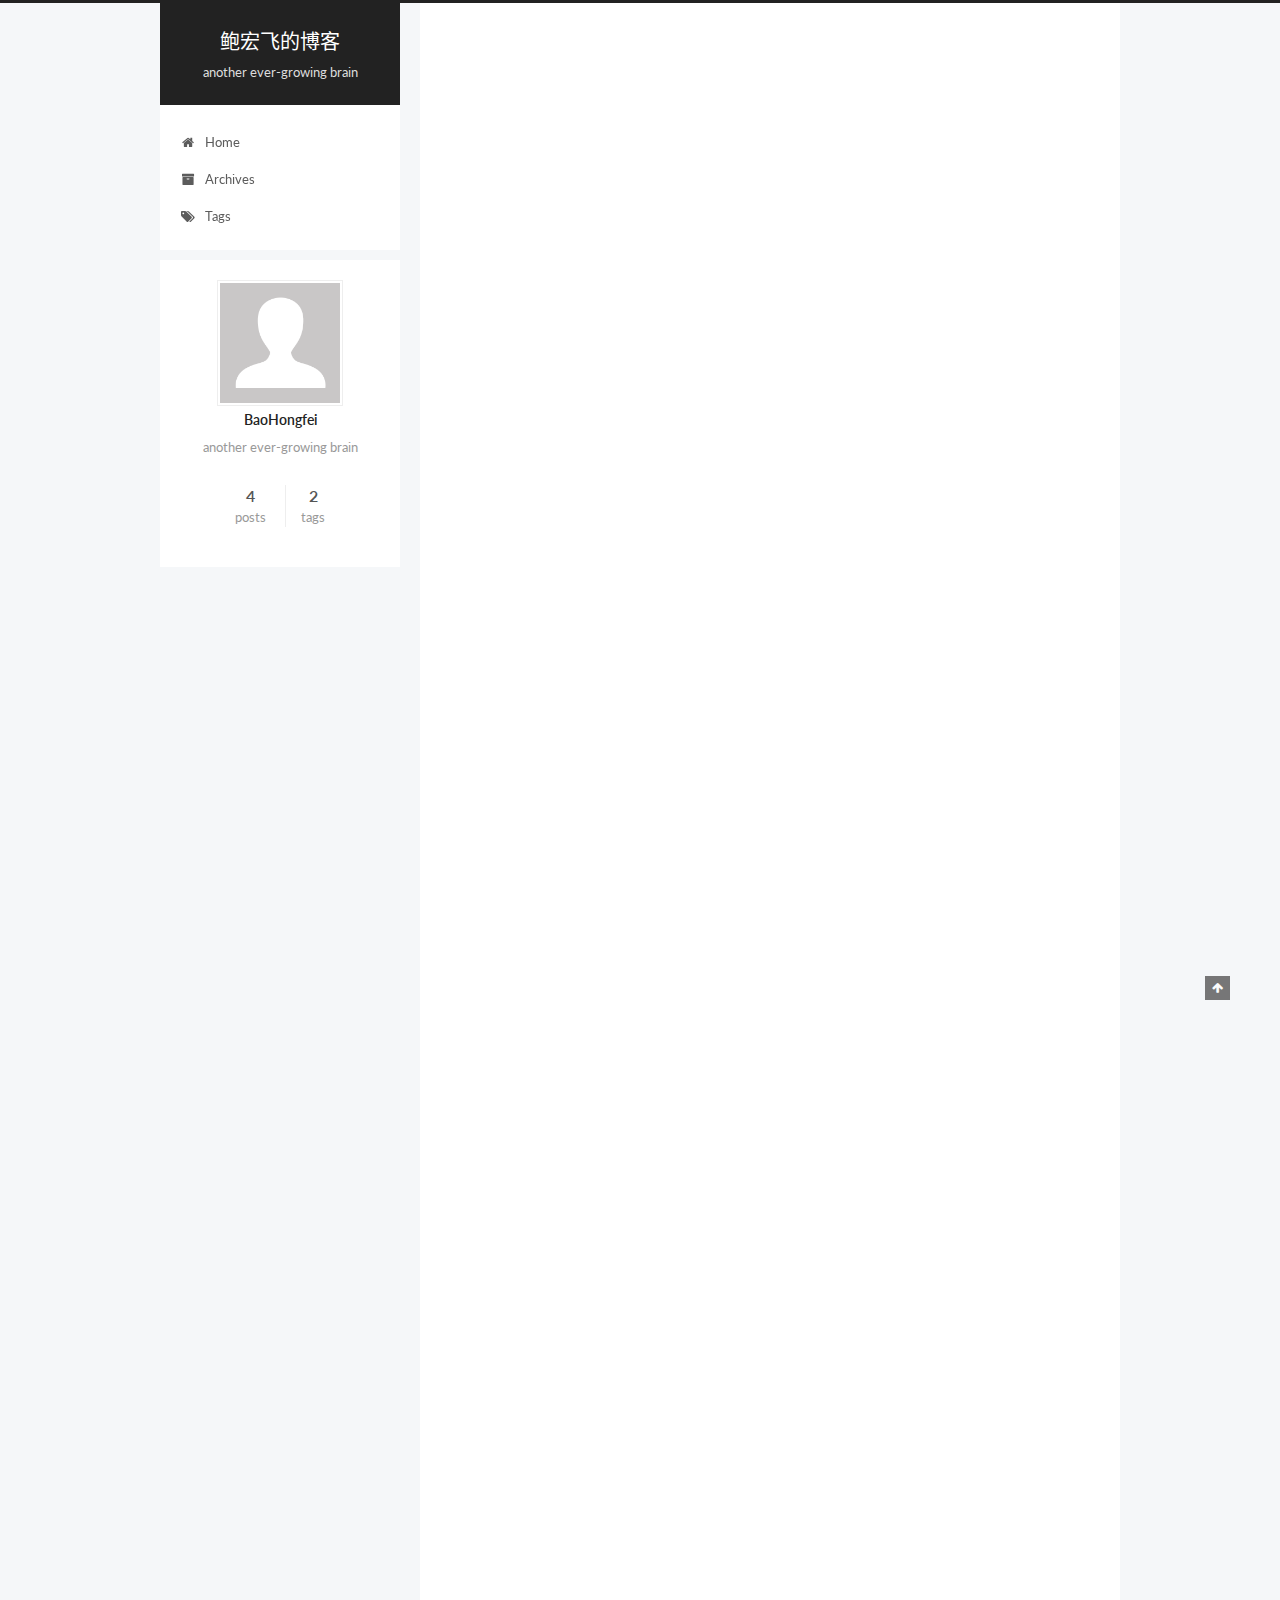
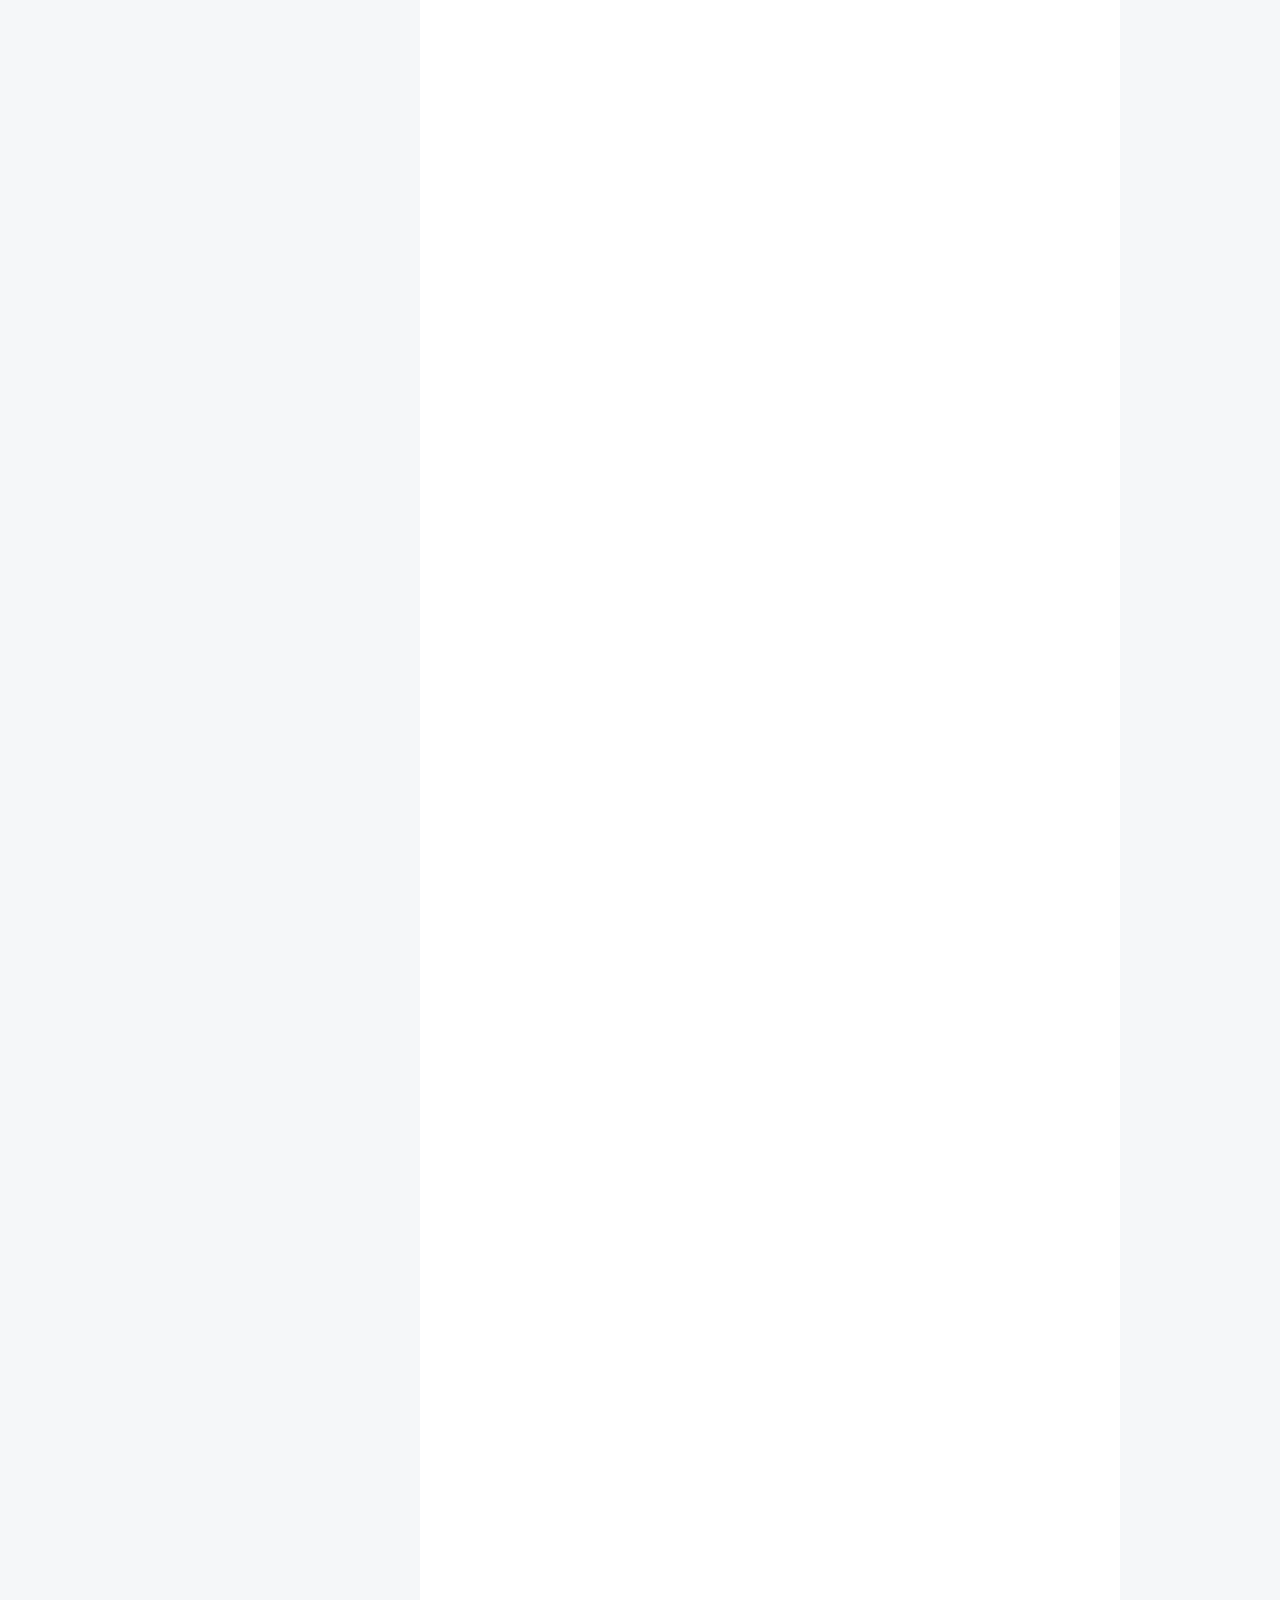
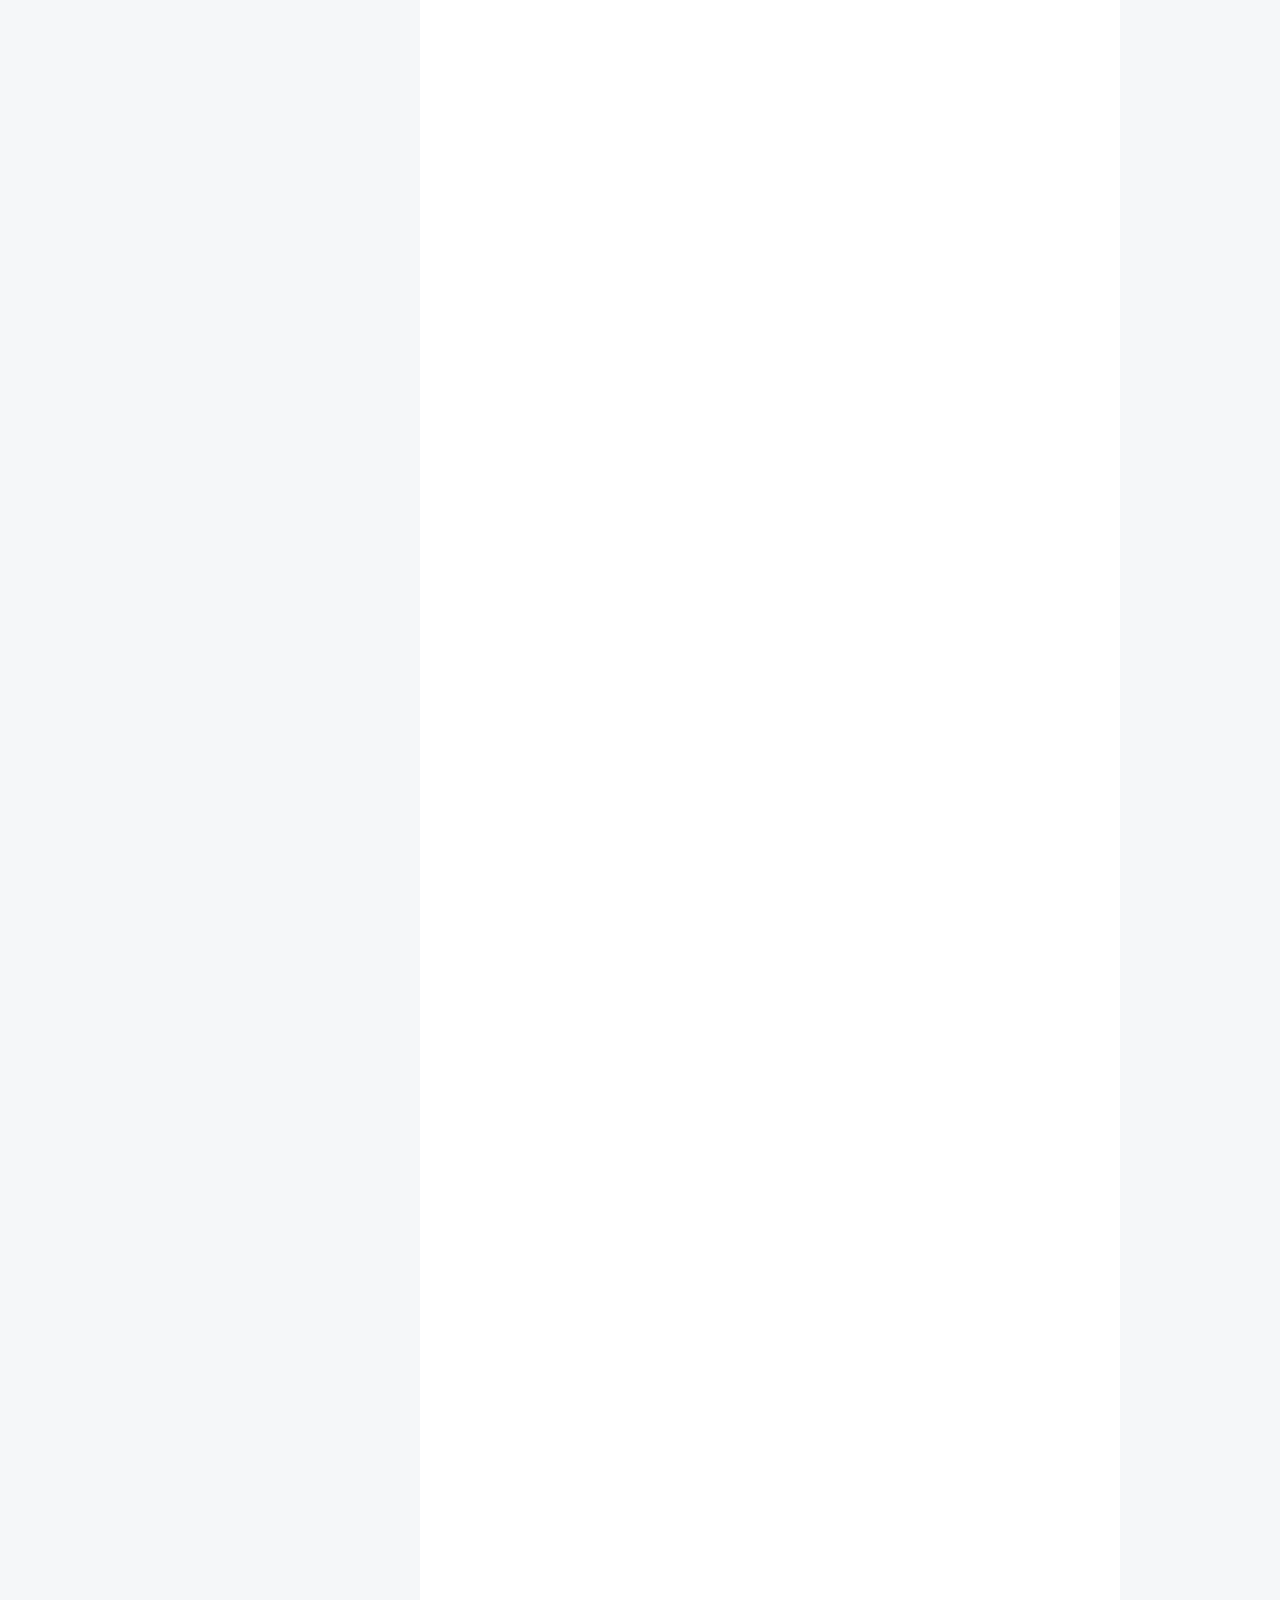
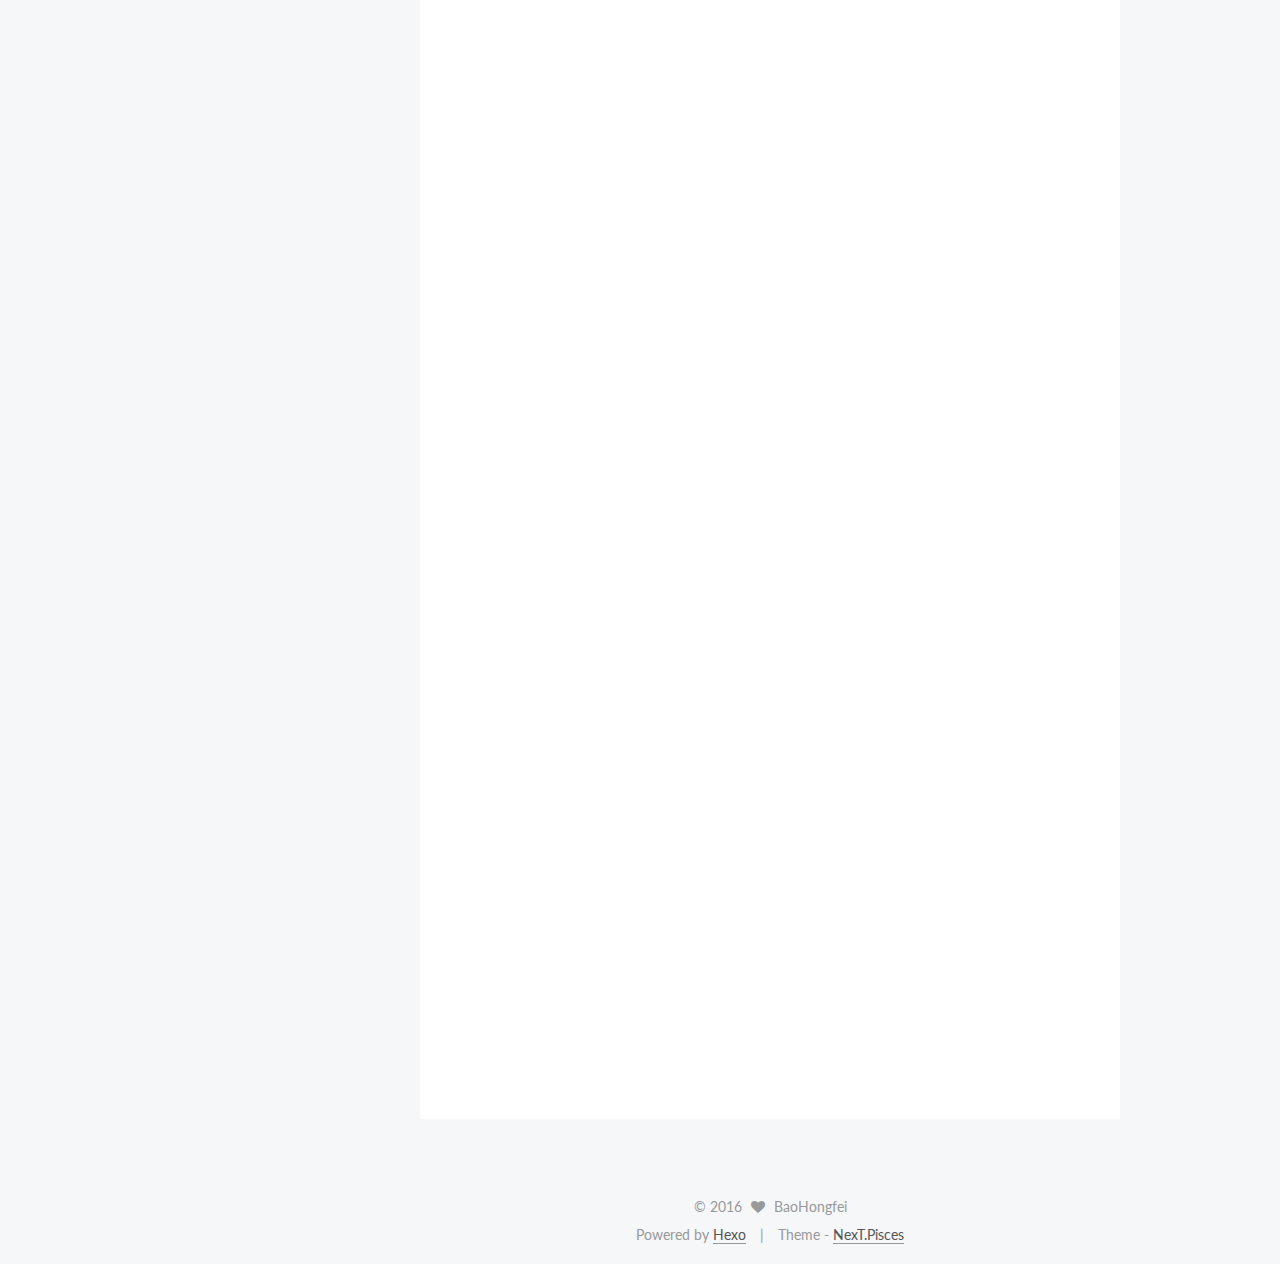
==== commit c2f4cb7b: "Site updated: 2016-10-09 16:44:12" ====
--- a/index.html
+++ b/index.html
@@ -216,6 +216,107 @@
           <div id="content" class="content">
             
   <section id="posts" class="posts-expand">
+    
+      
+
+  
+  
+
+  
+  
+  
+
+  <article class="post post-type-normal " itemscope itemtype="http://schema.org/Article">
+
+    
+      <header class="post-header">
+
+        
+        
+          <h1 class="post-title" itemprop="name headline">
+            
+            
+              
+                
+                <a class="post-title-link" href="/2016/10/09/git-commands/" itemprop="url">
+                  git commands
+                </a>
+              
+            
+          </h1>
+        
+
+        <div class="post-meta">
+          <span class="post-time">
+            <span class="post-meta-item-icon">
+              <i class="fa fa-calendar-o"></i>
+            </span>
+            <span class="post-meta-item-text">Posted on</span>
+            <time itemprop="dateCreated" datetime="2016-10-09T16:42:36+08:00" content="2016-10-09">
+              2016-10-09
+            </time>
+          </span>
+
+          
+
+          
+            
+              <span class="post-comments-count">
+                &nbsp; | &nbsp;
+                <a href="/2016/10/09/git-commands/#comments" itemprop="discussionUrl">
+                  <span class="post-comments-count disqus-comment-count" data-disqus-identifier="2016/10/09/git-commands/" itemprop="commentsCount"></span>
+                </a>
+              </span>
+            
+          
+
+          
+
+          
+          
+
+          
+        </div>
+      </header>
+    
+
+
+    <div class="post-body" itemprop="articleBody">
+
+      
+      
+
+      
+        
+          
+            <p><a href="https://www.git-tower.com/blog/git-cheat-sheet/" target="_blank" rel="external">git cheat sheet</a></p>
+
+          
+        
+      
+    </div>
+
+    <div>
+      
+    </div>
+
+    <div>
+      
+    </div>
+
+    <footer class="post-footer">
+      
+
+      
+
+      
+      
+        <div class="post-eof"></div>
+      
+    </footer>
+  </article>
+
+
     
       
 
@@ -657,7 +758,7 @@
         <nav class="site-state motion-element">
           <div class="site-state-item site-state-posts">
             <a href="/archives">
-              <span class="site-state-item-count">3</span>
+              <span class="site-state-item-count">4</span>
               <span class="site-state-item-name">posts</span>
             </a>
           </div>
--- a/css/main.css
+++ b/css/main.css
@@ -1549,7 +1549,7 @@
   width: 4px;
   height: 4px;
   border-radius: 50%;
-  background: #d69c82;
+  background: #ff7e5d;
 }
 .links-of-blogroll {
   font-size: 13px;
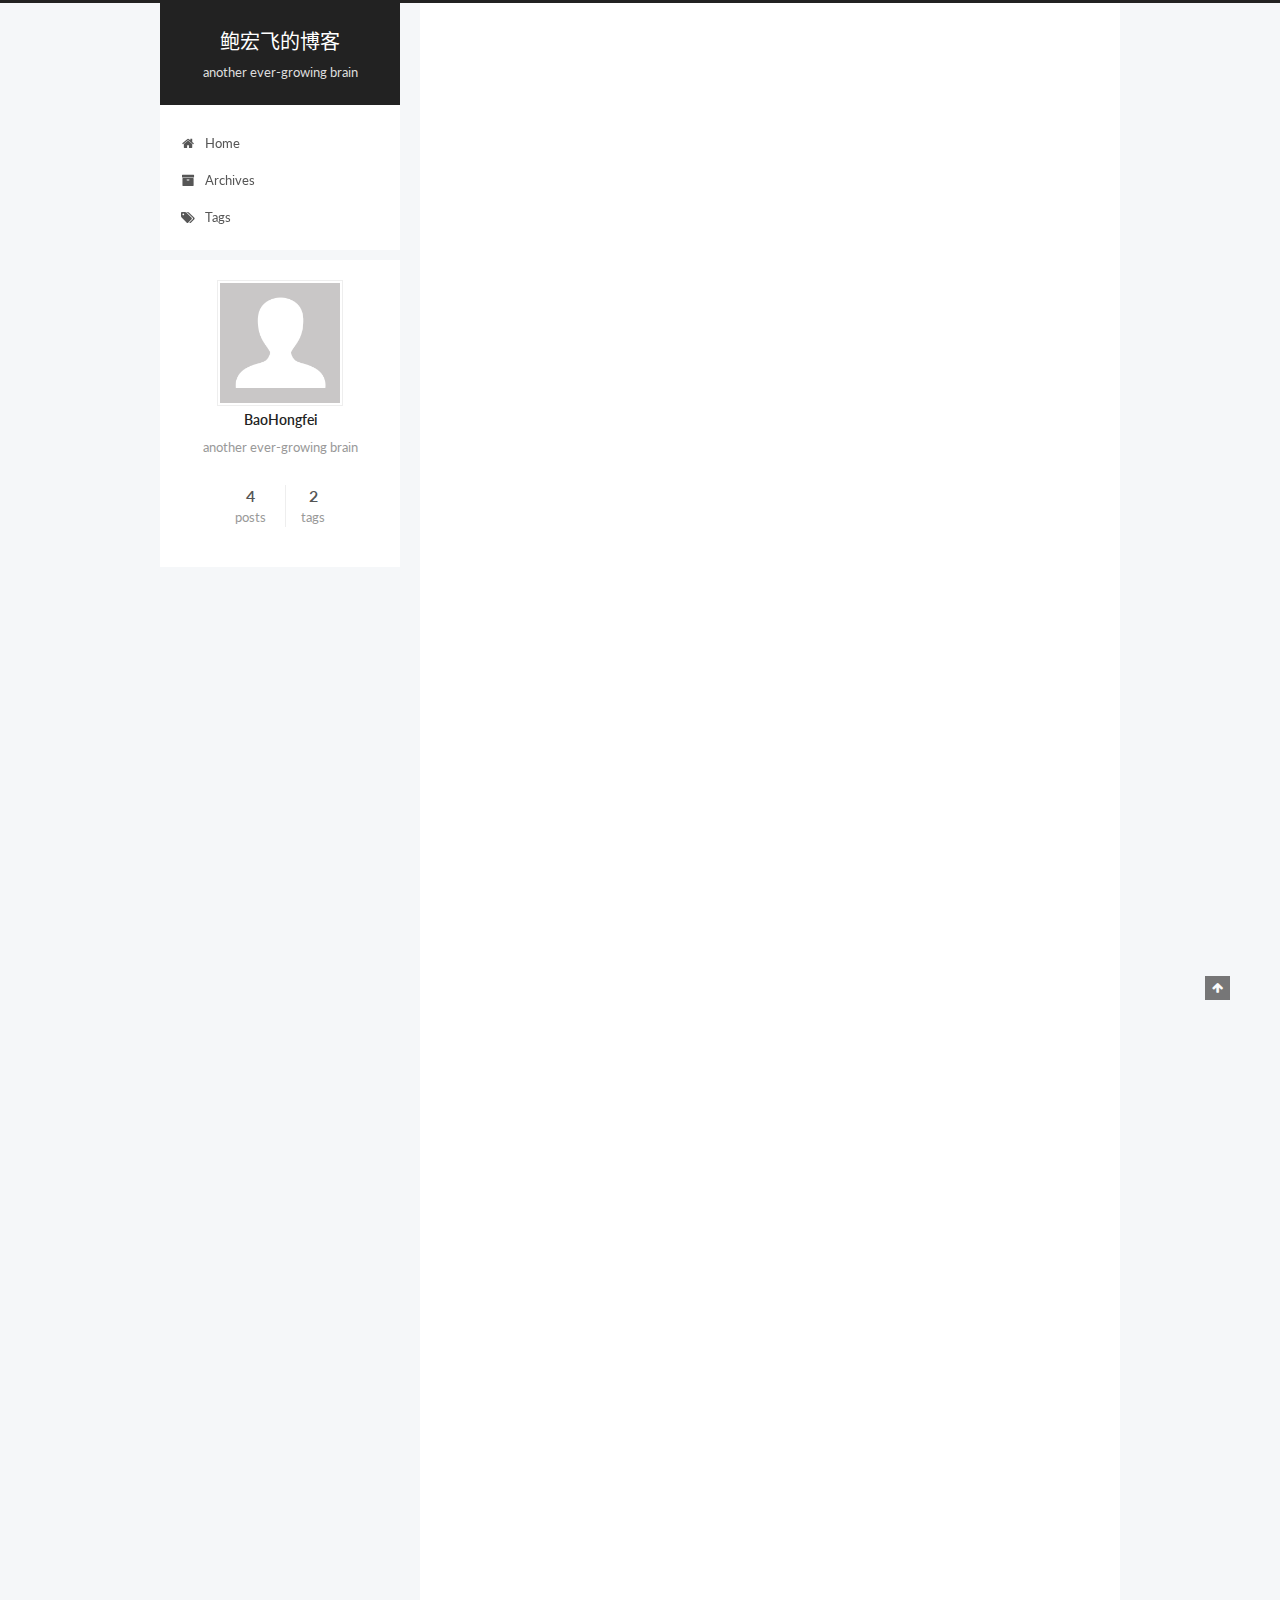
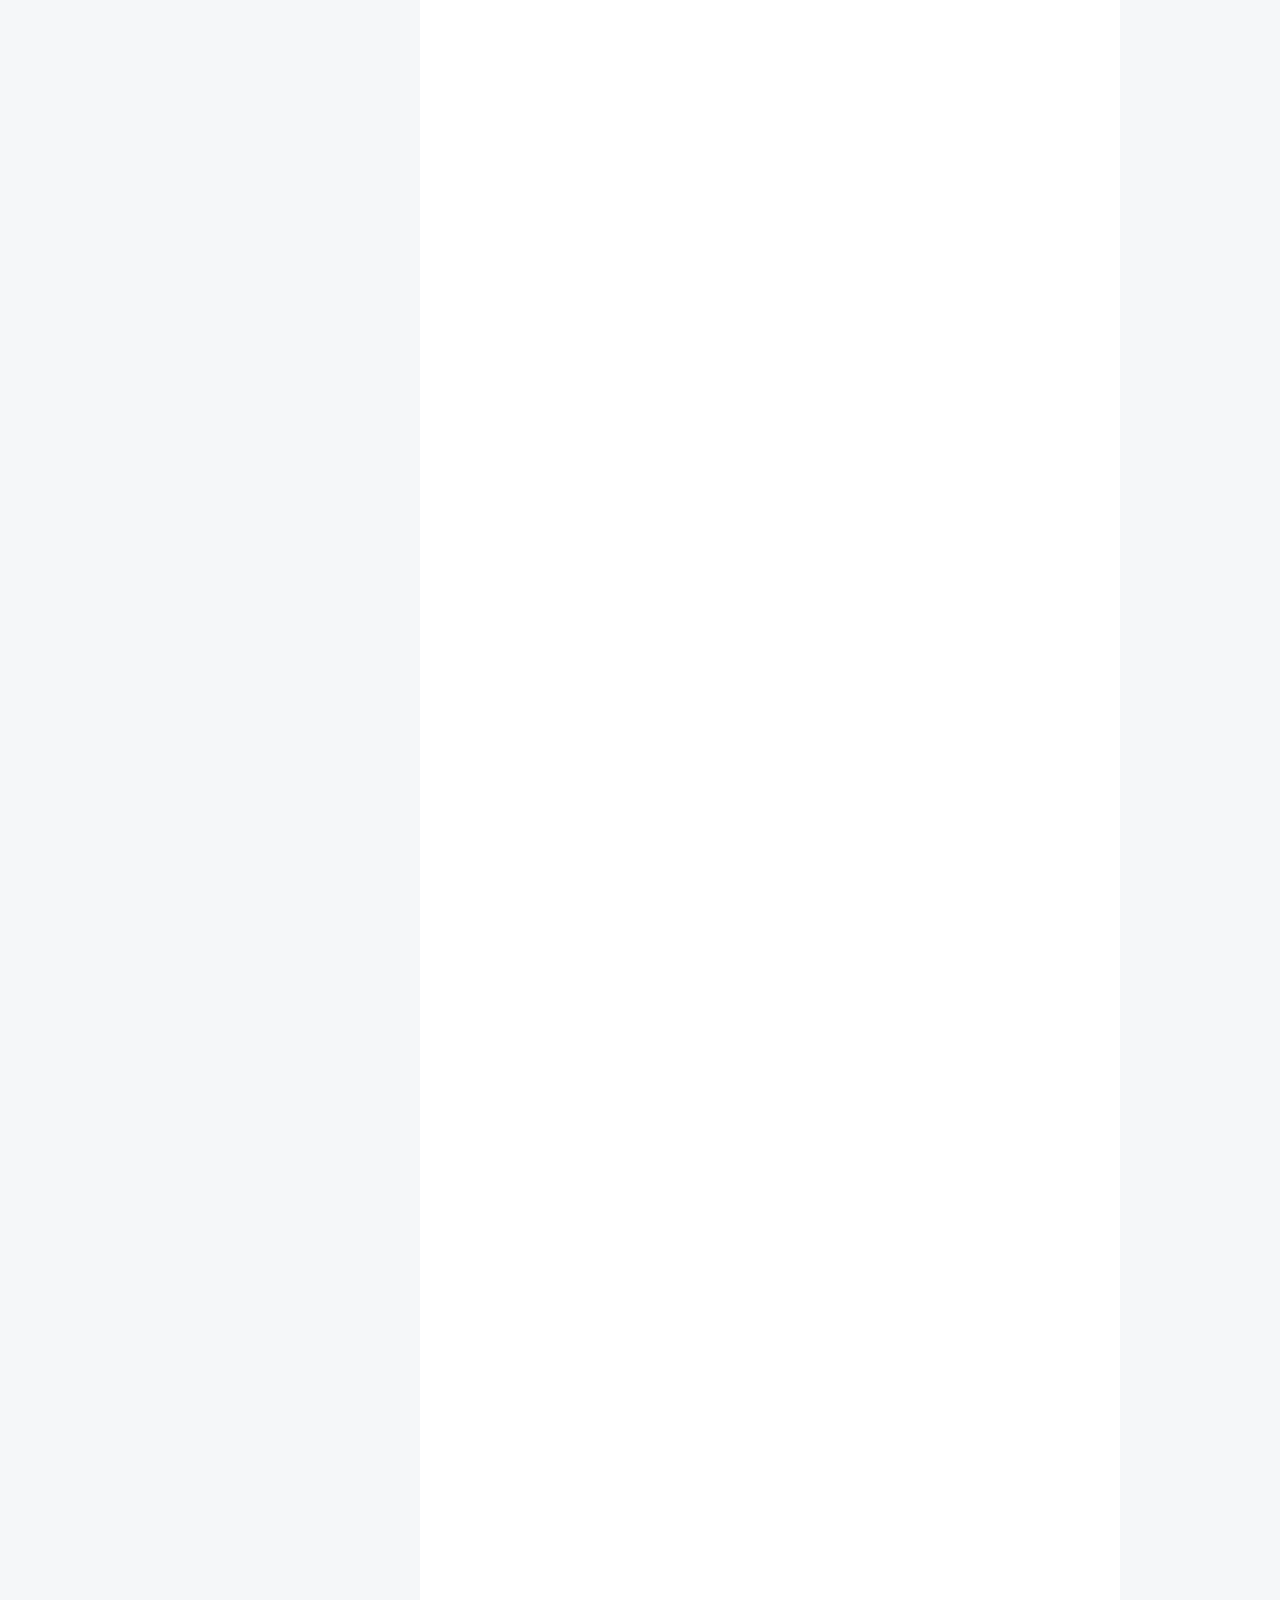
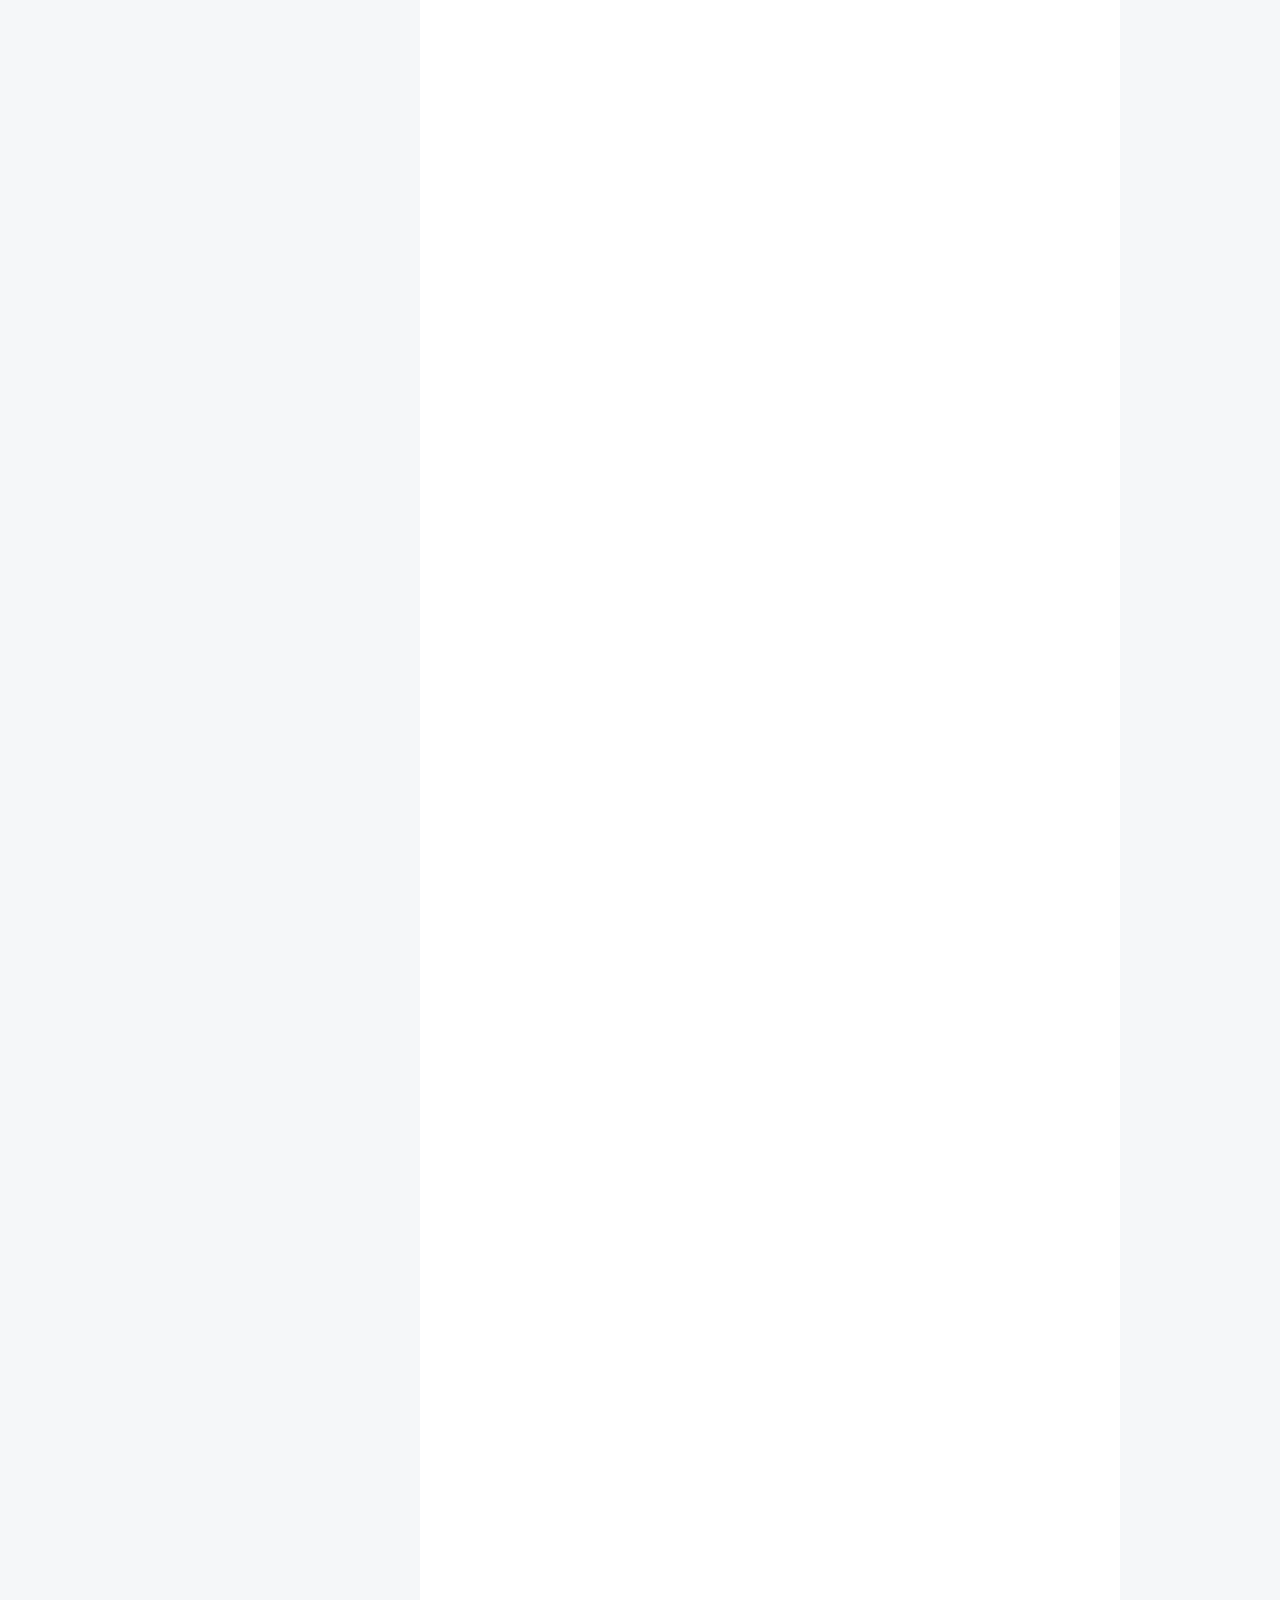
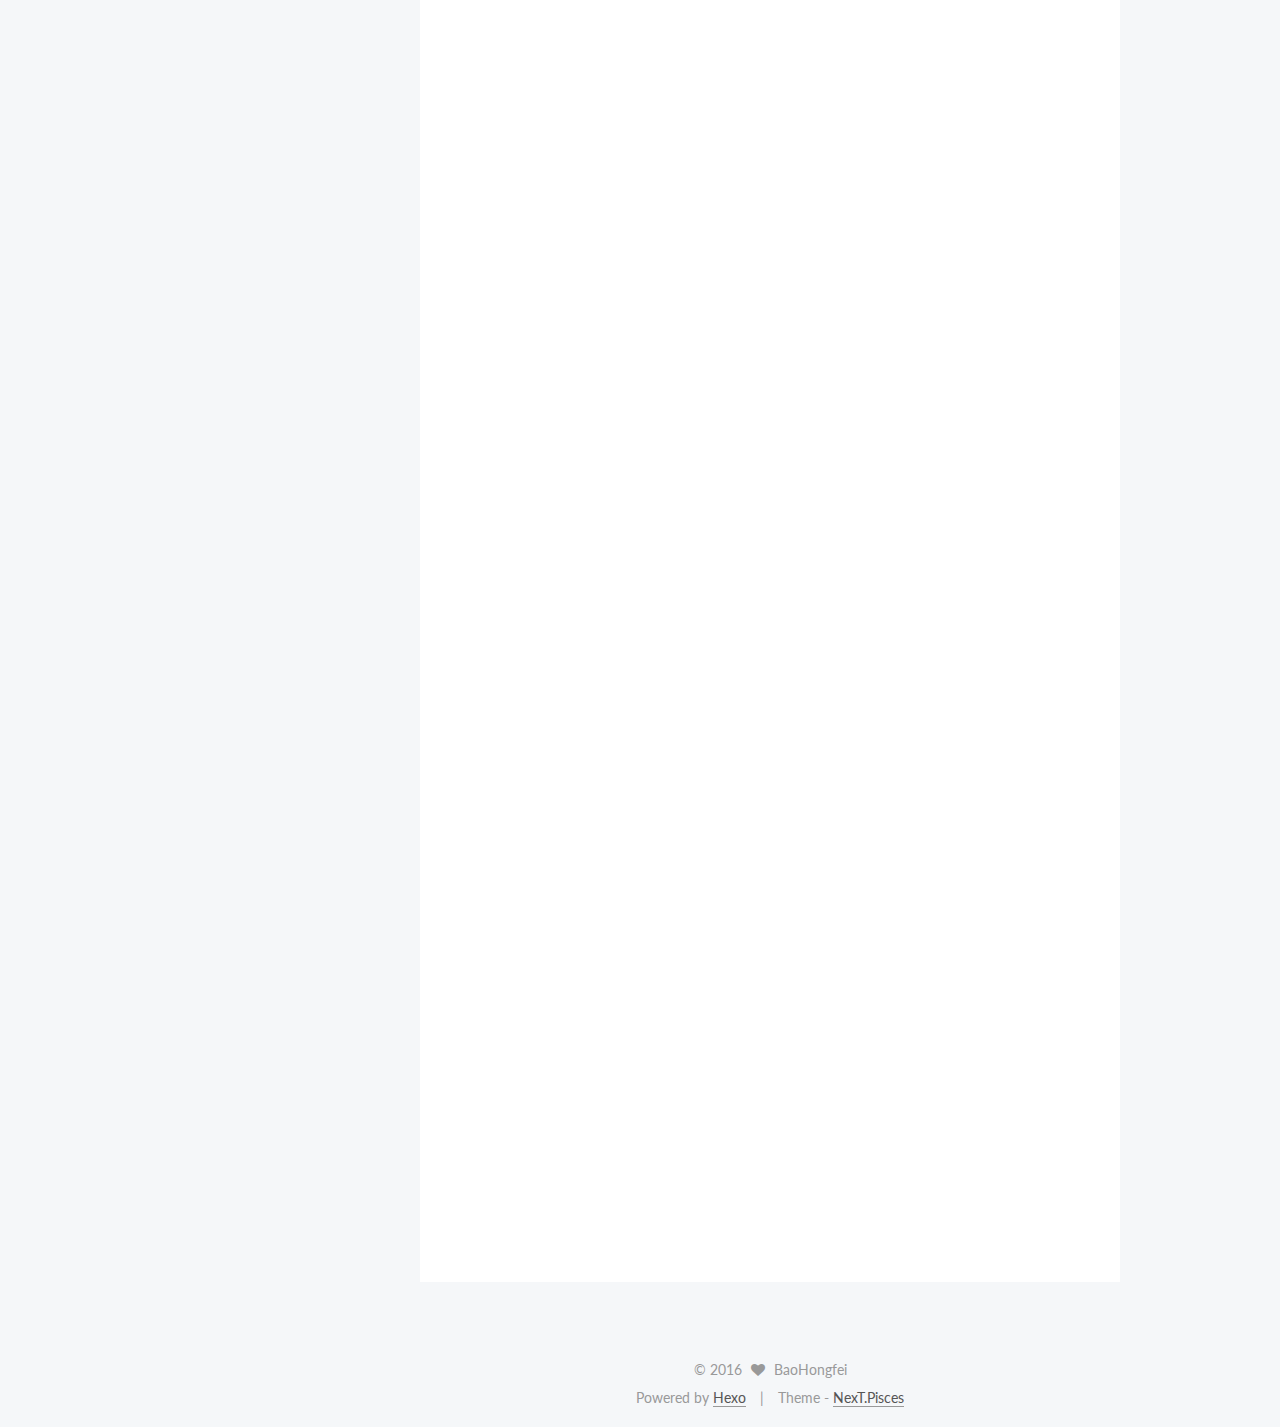
==== commit ef8baa6d: "Site updated: 2016-10-12 15:08:34" ====
--- a/index.html
+++ b/index.html
@@ -290,6 +290,7 @@
         
           
             <p><a href="https://www.git-tower.com/blog/git-cheat-sheet/" target="_blank" rel="external">git cheat sheet</a></p>
+<h1 id="CREATE"><a href="#CREATE" class="headerlink" title="CREATE"></a>CREATE</h1><p>Clone an existing repository<br><figure class="highlight plain"><table><tr><td class="gutter"><pre><div class="line">1</div></pre></td><td class="code"><pre><div class="line">git clone https://github.com/baohongfei/learn-python3</div></pre></td></tr></table></figure></p>
 
           
         
--- a/css/main.css
+++ b/css/main.css
@@ -1549,7 +1549,7 @@
   width: 4px;
   height: 4px;
   border-radius: 50%;
-  background: #ff7e5d;
+  background: #ffbfd7;
 }
 .links-of-blogroll {
   font-size: 13px;
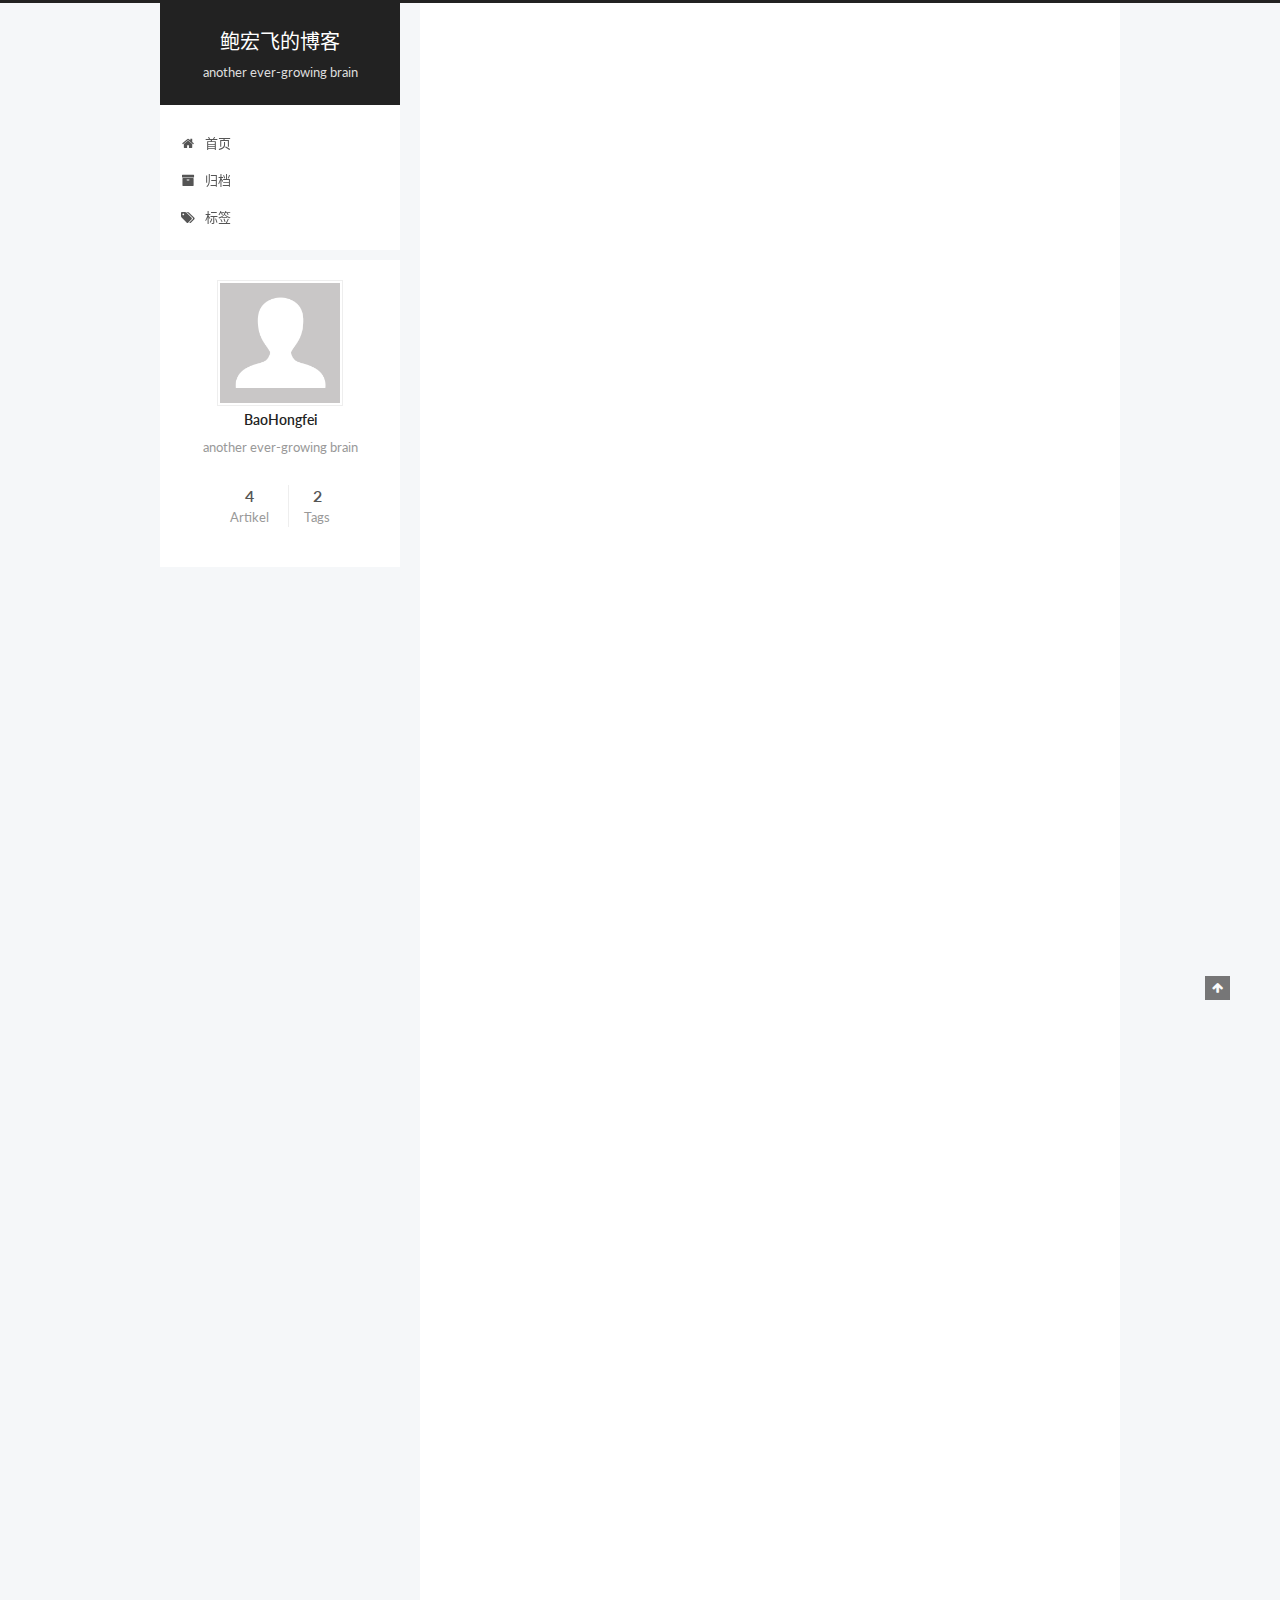
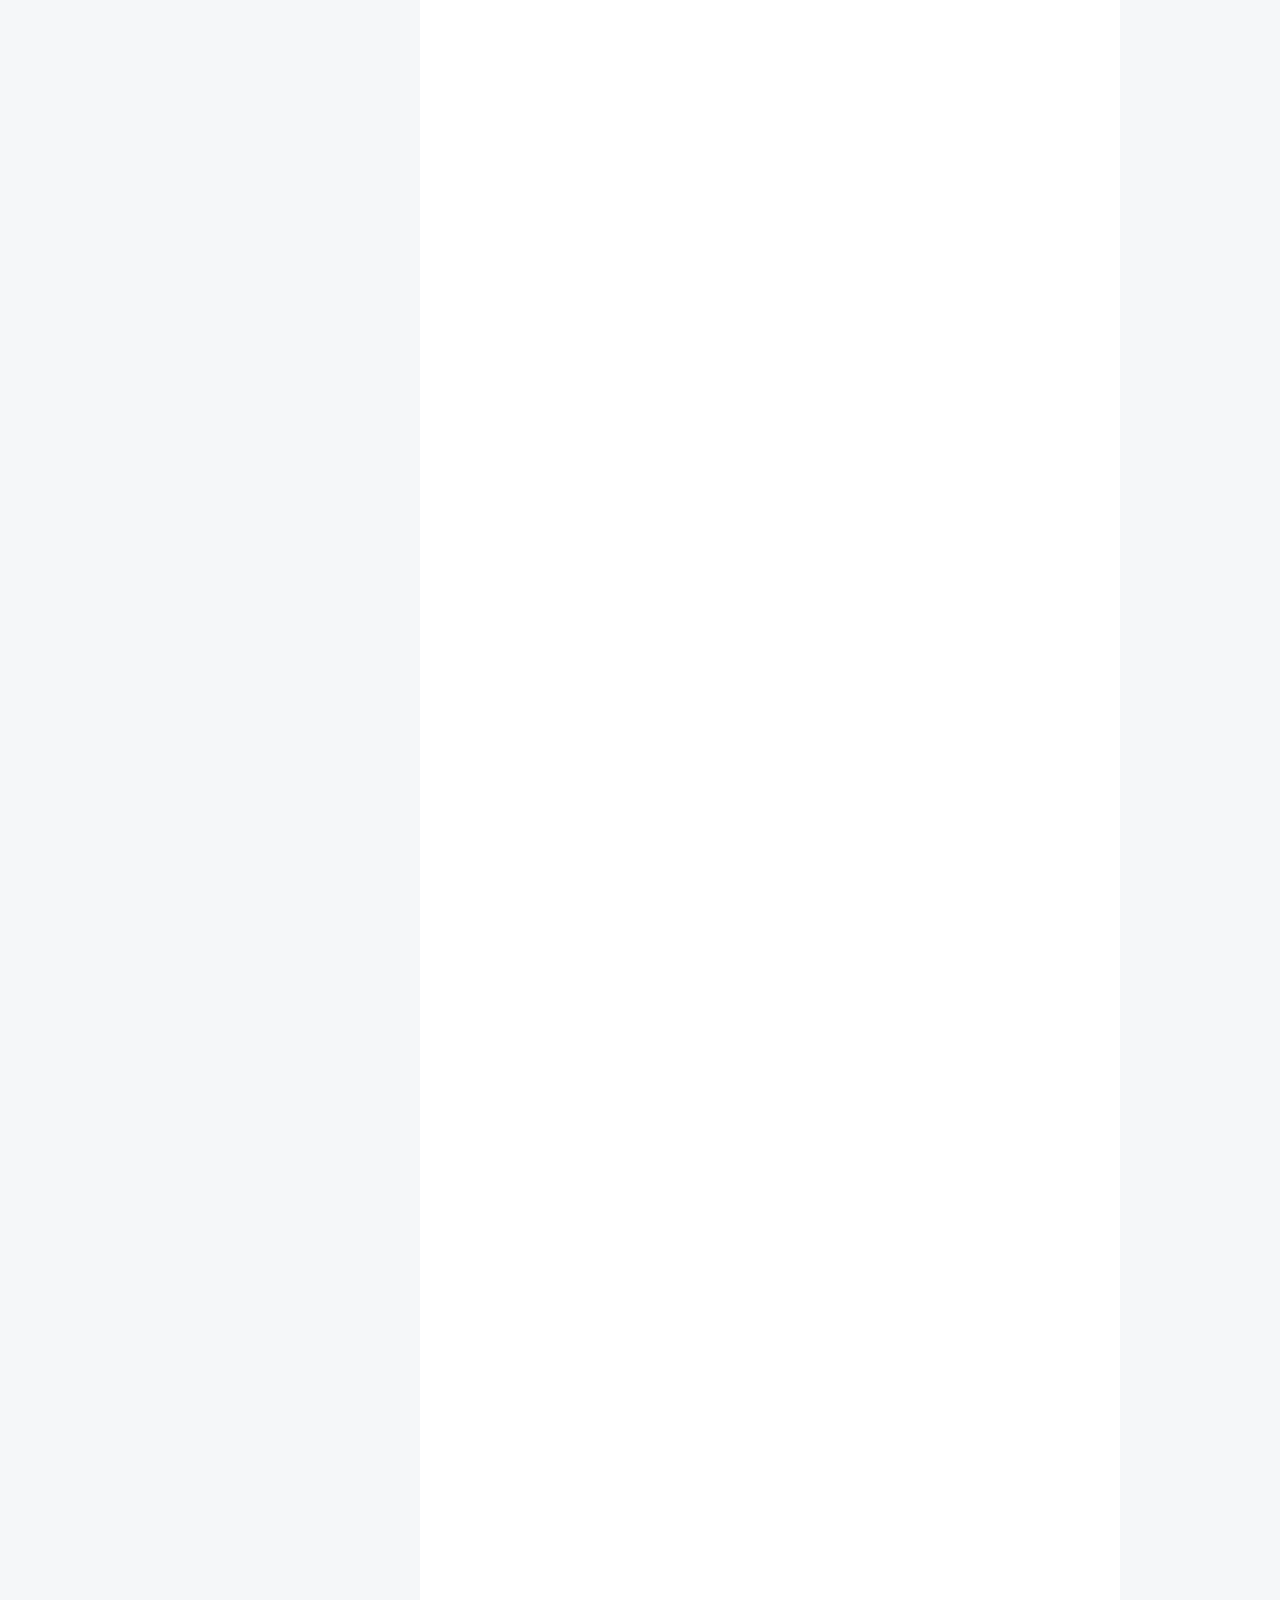
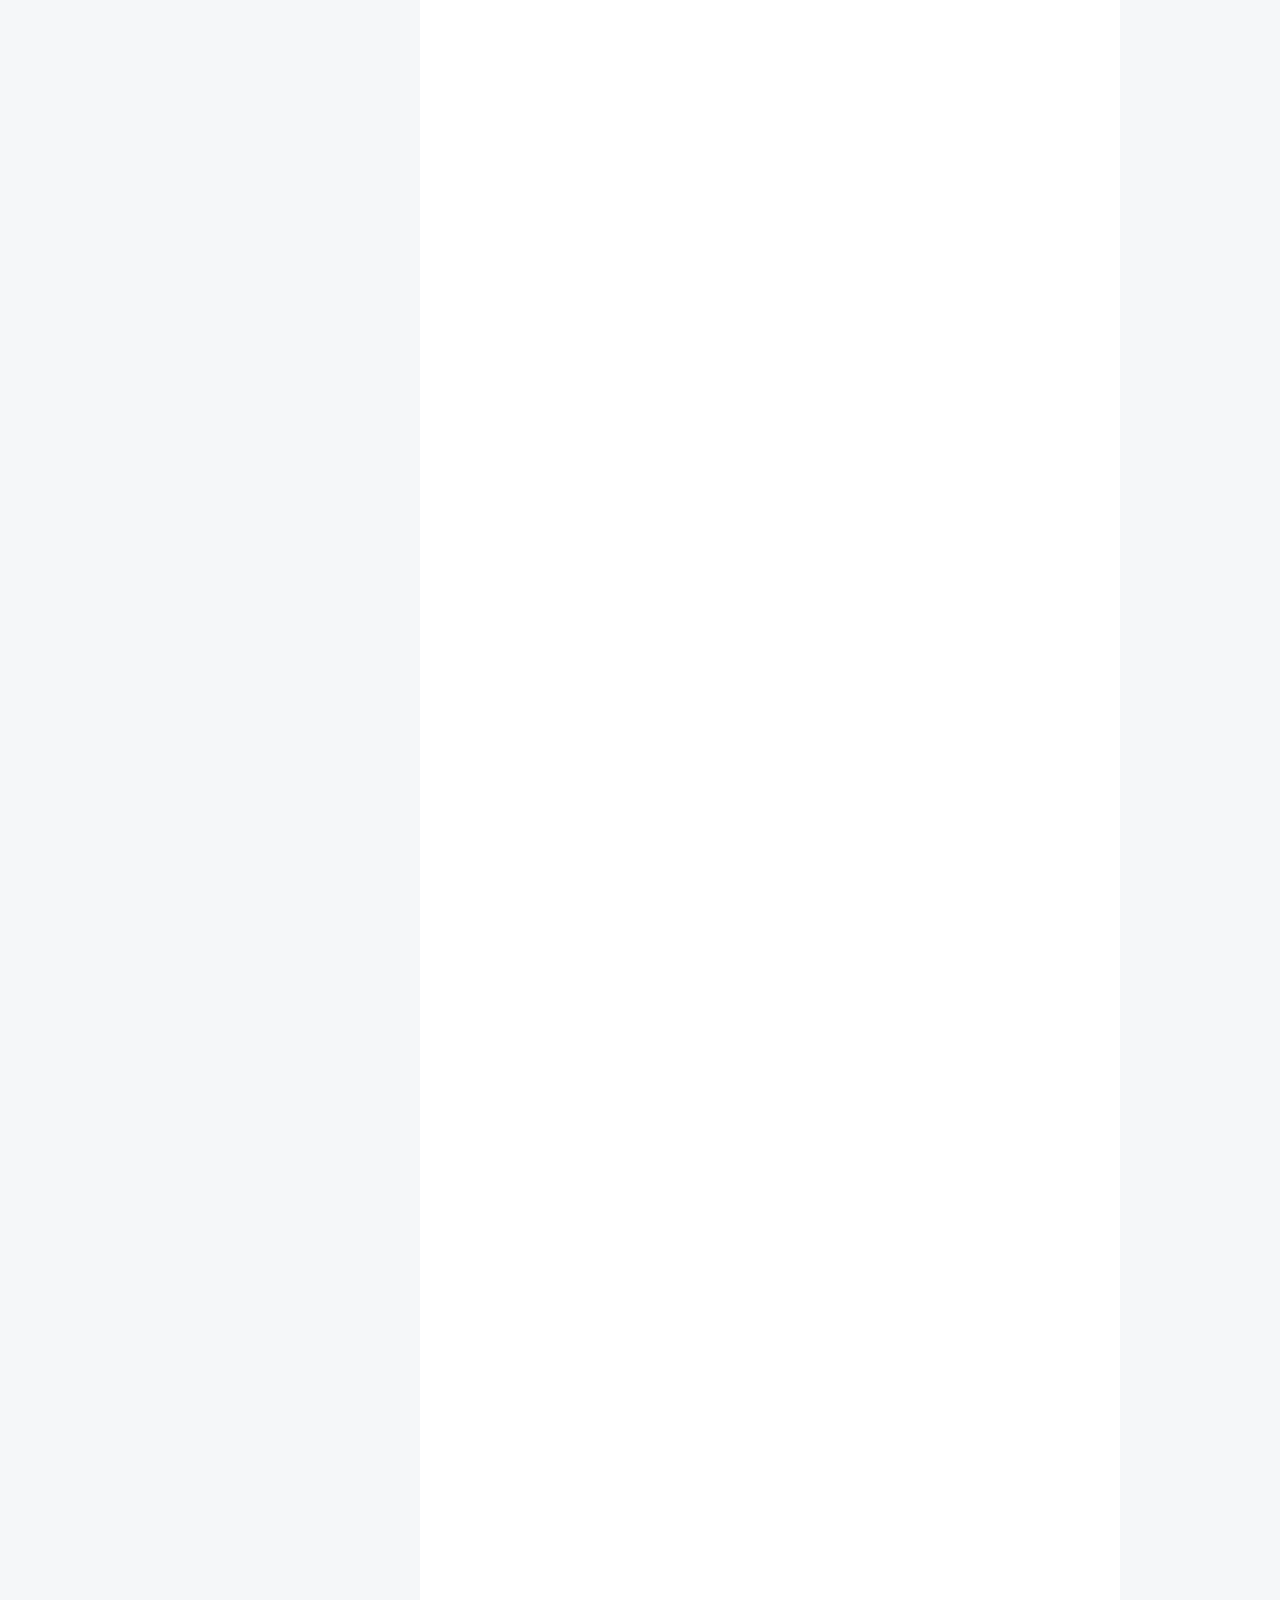
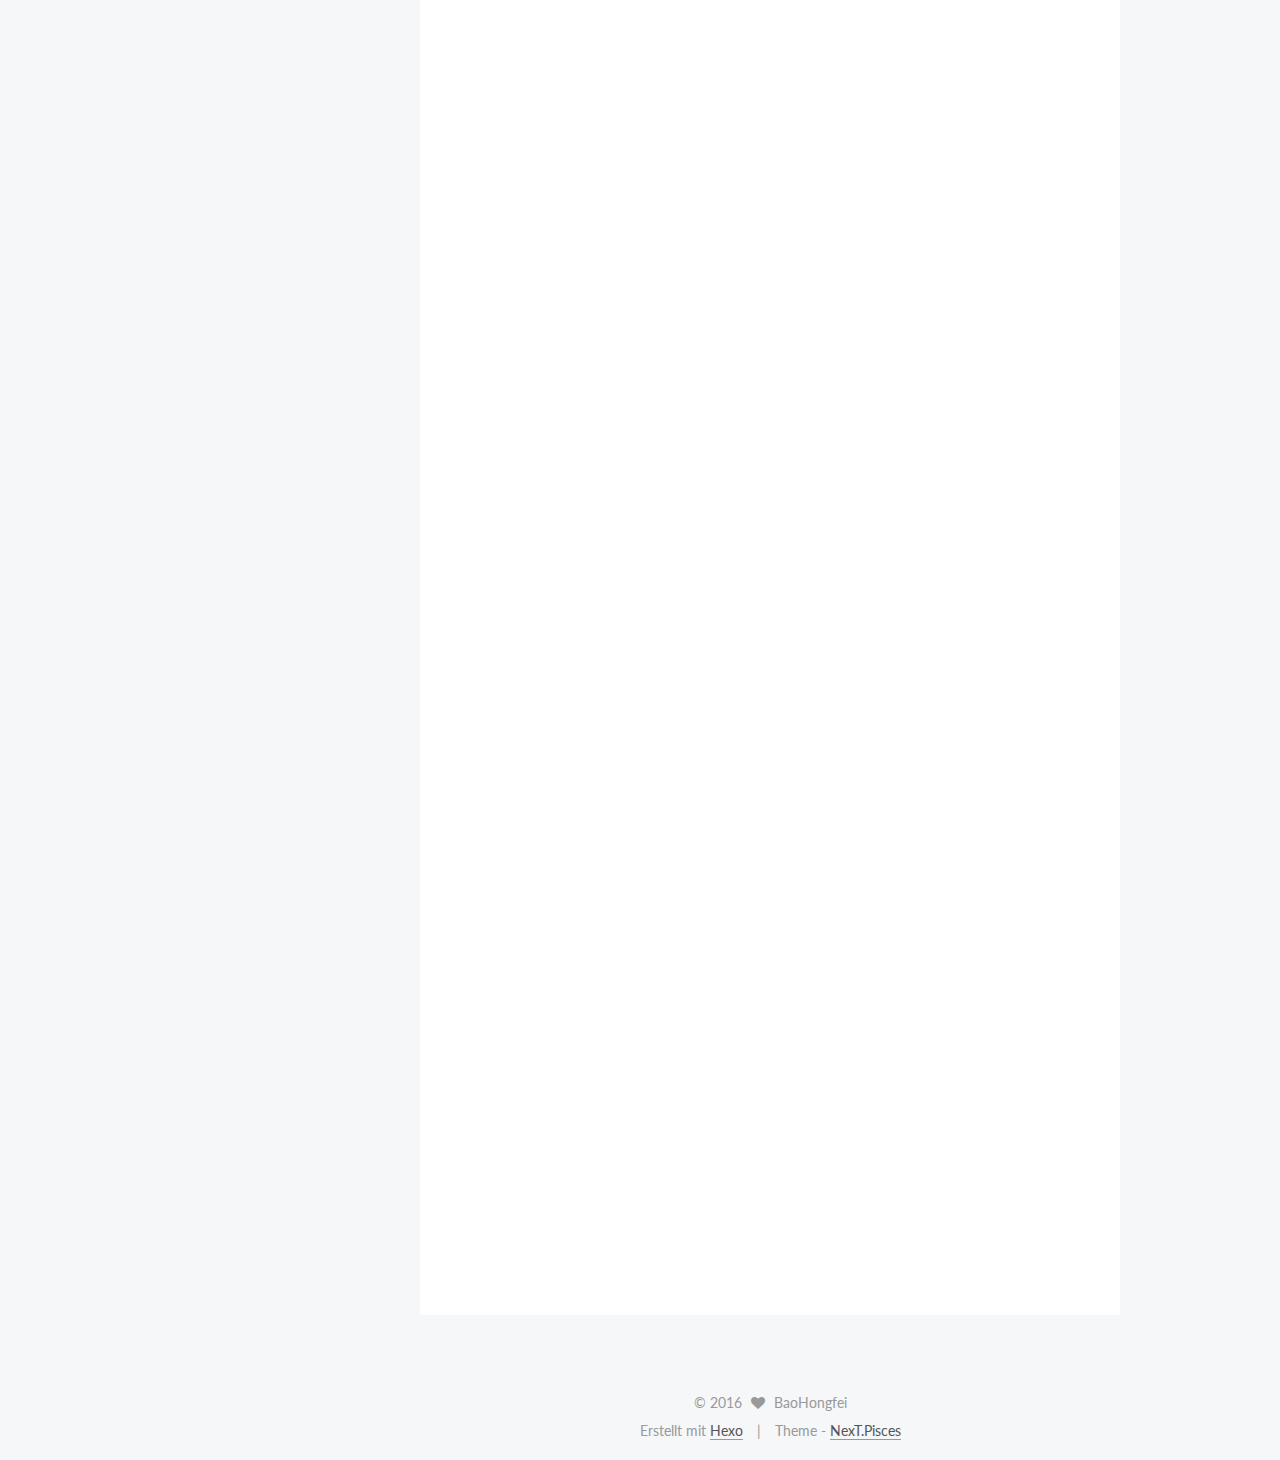
==== commit 0e7f4dbe: "Site updated: 2016-10-12 15:09:11" ====
--- a/index.html
+++ b/index.html
@@ -175,7 +175,7 @@
             
               <i class="menu-item-icon fa fa-fw fa-home"></i> <br />
             
-            Home
+            首页
           </a>
         </li>
       
@@ -185,7 +185,7 @@
             
               <i class="menu-item-icon fa fa-fw fa-archive"></i> <br />
             
-            Archives
+            归档
           </a>
         </li>
       
@@ -195,7 +195,7 @@
             
               <i class="menu-item-icon fa fa-fw fa-tags"></i> <br />
             
-            Tags
+            标签
           </a>
         </li>
       
@@ -251,7 +251,7 @@
             <span class="post-meta-item-icon">
               <i class="fa fa-calendar-o"></i>
             </span>
-            <span class="post-meta-item-text">Posted on</span>
+            <span class="post-meta-item-text">Baohongfei</span>
             <time itemprop="dateCreated" datetime="2016-10-09T16:42:36+08:00" content="2016-10-09">
               2016-10-09
             </time>
@@ -289,8 +289,8 @@
       
         
           
-            <p><a href="https://www.git-tower.com/blog/git-cheat-sheet/" target="_blank" rel="external">git cheat sheet</a></p>
-<h1 id="CREATE"><a href="#CREATE" class="headerlink" title="CREATE"></a>CREATE</h1><p>Clone an existing repository<br><figure class="highlight plain"><table><tr><td class="gutter"><pre><div class="line">1</div></pre></td><td class="code"><pre><div class="line">git clone https://github.com/baohongfei/learn-python3</div></pre></td></tr></table></figure></p>
+            <h1 id="CREATE"><a href="#CREATE" class="headerlink" title="CREATE"></a>CREATE</h1><p>Clone an existing repository<br><figure class="highlight plain"><table><tr><td class="gutter"><pre><div class="line">1</div></pre></td><td class="code"><pre><div class="line">git clone https://github.com/baohongfei/learn-python3</div></pre></td></tr></table></figure></p>
+<h1 id="REF"><a href="#REF" class="headerlink" title="REF"></a>REF</h1><p><a href="https://www.git-tower.com/blog/git-cheat-sheet/" target="_blank" rel="external">git cheat sheet</a></p>
 
           
         
@@ -353,7 +353,7 @@
             <span class="post-meta-item-icon">
               <i class="fa fa-calendar-o"></i>
             </span>
-            <span class="post-meta-item-text">Posted on</span>
+            <span class="post-meta-item-text">Baohongfei</span>
             <time itemprop="dateCreated" datetime="2016-09-27T11:28:55+08:00" content="2016-09-27">
               2016-09-27
             </time>
@@ -485,7 +485,7 @@
             <span class="post-meta-item-icon">
               <i class="fa fa-calendar-o"></i>
             </span>
-            <span class="post-meta-item-text">Posted on</span>
+            <span class="post-meta-item-text">Baohongfei</span>
             <time itemprop="dateCreated" datetime="2016-09-27T11:07:59+08:00" content="2016-09-27">
               2016-09-27
             </time>
@@ -643,7 +643,7 @@
             <span class="post-meta-item-icon">
               <i class="fa fa-calendar-o"></i>
             </span>
-            <span class="post-meta-item-text">Posted on</span>
+            <span class="post-meta-item-text">Baohongfei</span>
             <time itemprop="dateCreated" datetime="2016-09-24T00:00:00+08:00" content="2016-09-24">
               2016-09-24
             </time>
@@ -760,7 +760,7 @@
           <div class="site-state-item site-state-posts">
             <a href="/archives">
               <span class="site-state-item-count">4</span>
-              <span class="site-state-item-name">posts</span>
+              <span class="site-state-item-name">Artikel</span>
             </a>
           </div>
 
@@ -770,7 +770,7 @@
             <div class="site-state-item site-state-tags">
               <a href="/tags">
                 <span class="site-state-item-count">2</span>
-                <span class="site-state-item-name">tags</span>
+                <span class="site-state-item-name">Tags</span>
               </a>
             </div>
           
@@ -814,7 +814,7 @@
 </div>
 
 <div class="powered-by">
-  Powered by <a class="theme-link" href="https://hexo.io">Hexo</a>
+  Erstellt mit  <a class="theme-link" href="https://hexo.io">Hexo</a>
 </div>
 
 <div class="theme-info">
--- a/css/main.css
+++ b/css/main.css
@@ -1549,7 +1549,7 @@
   width: 4px;
   height: 4px;
   border-radius: 50%;
-  background: #ffbfd7;
+  background: #4fff98;
 }
 .links-of-blogroll {
   font-size: 13px;
